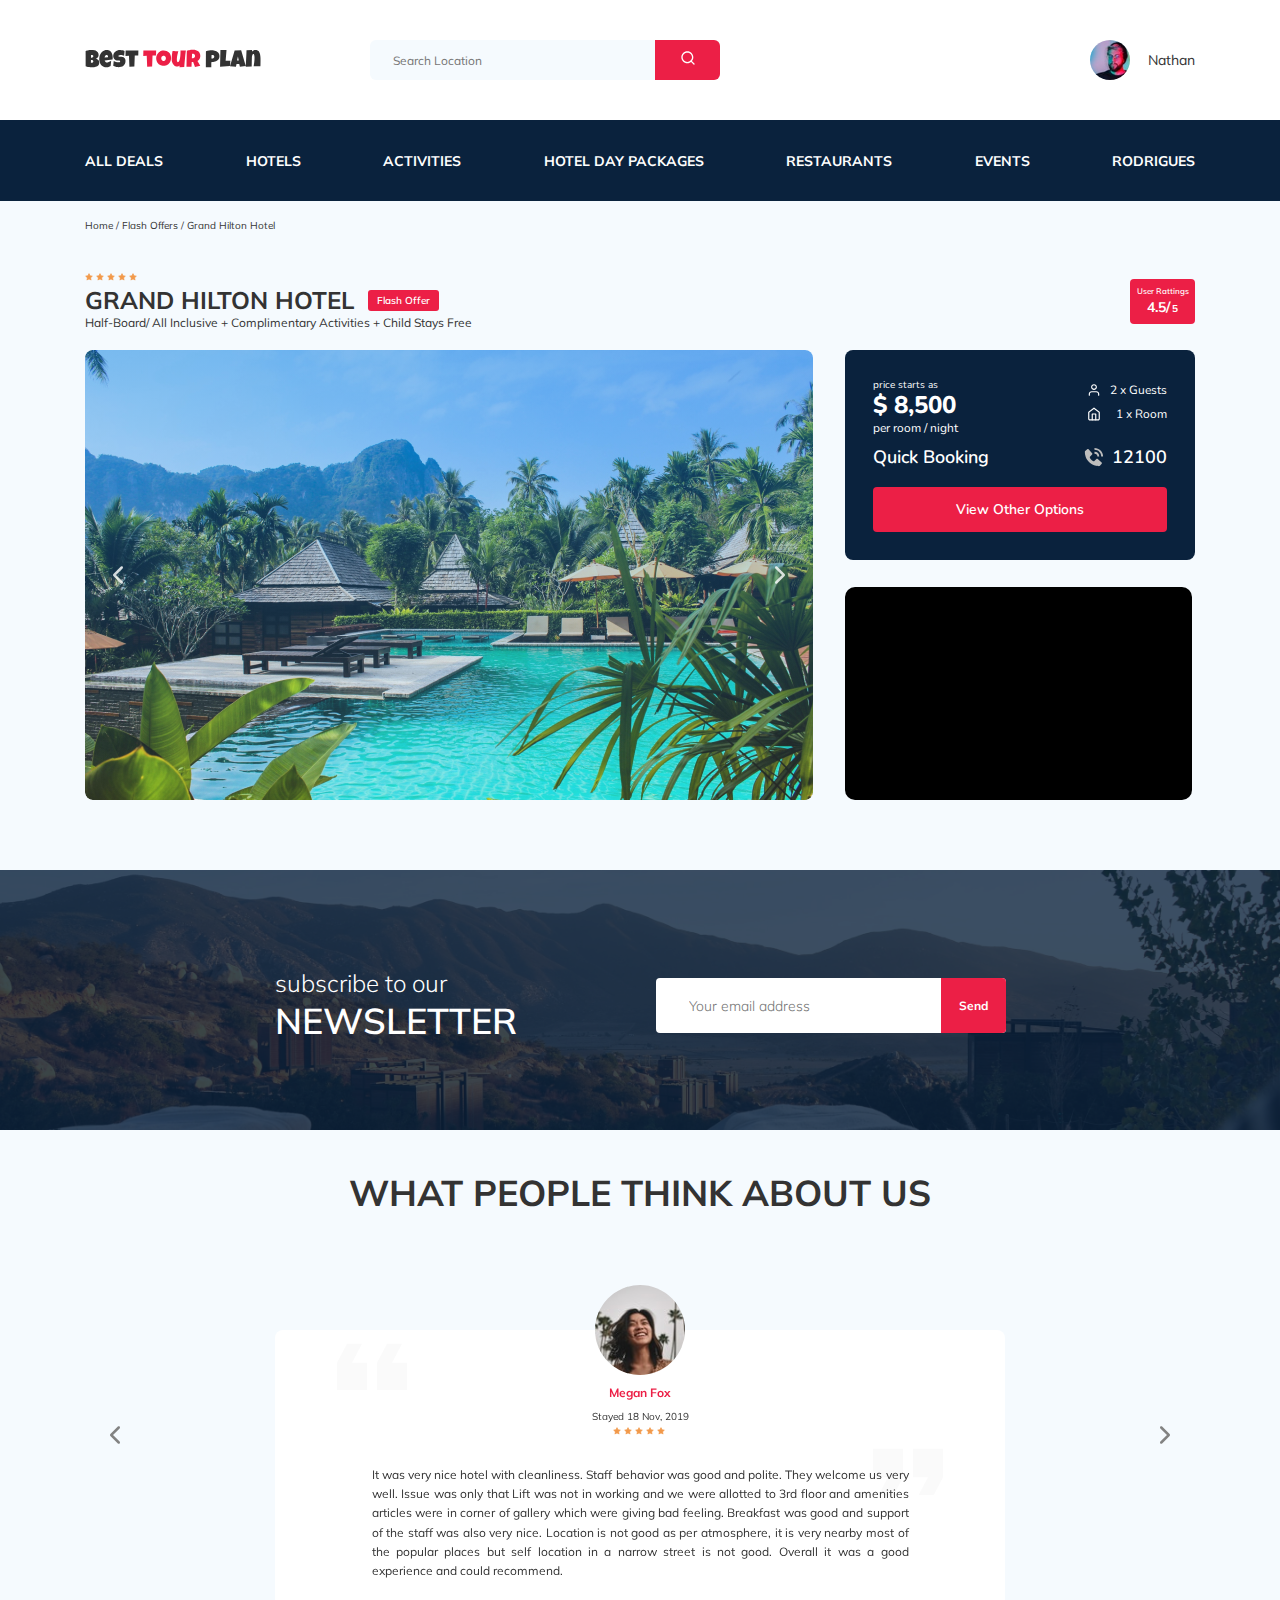
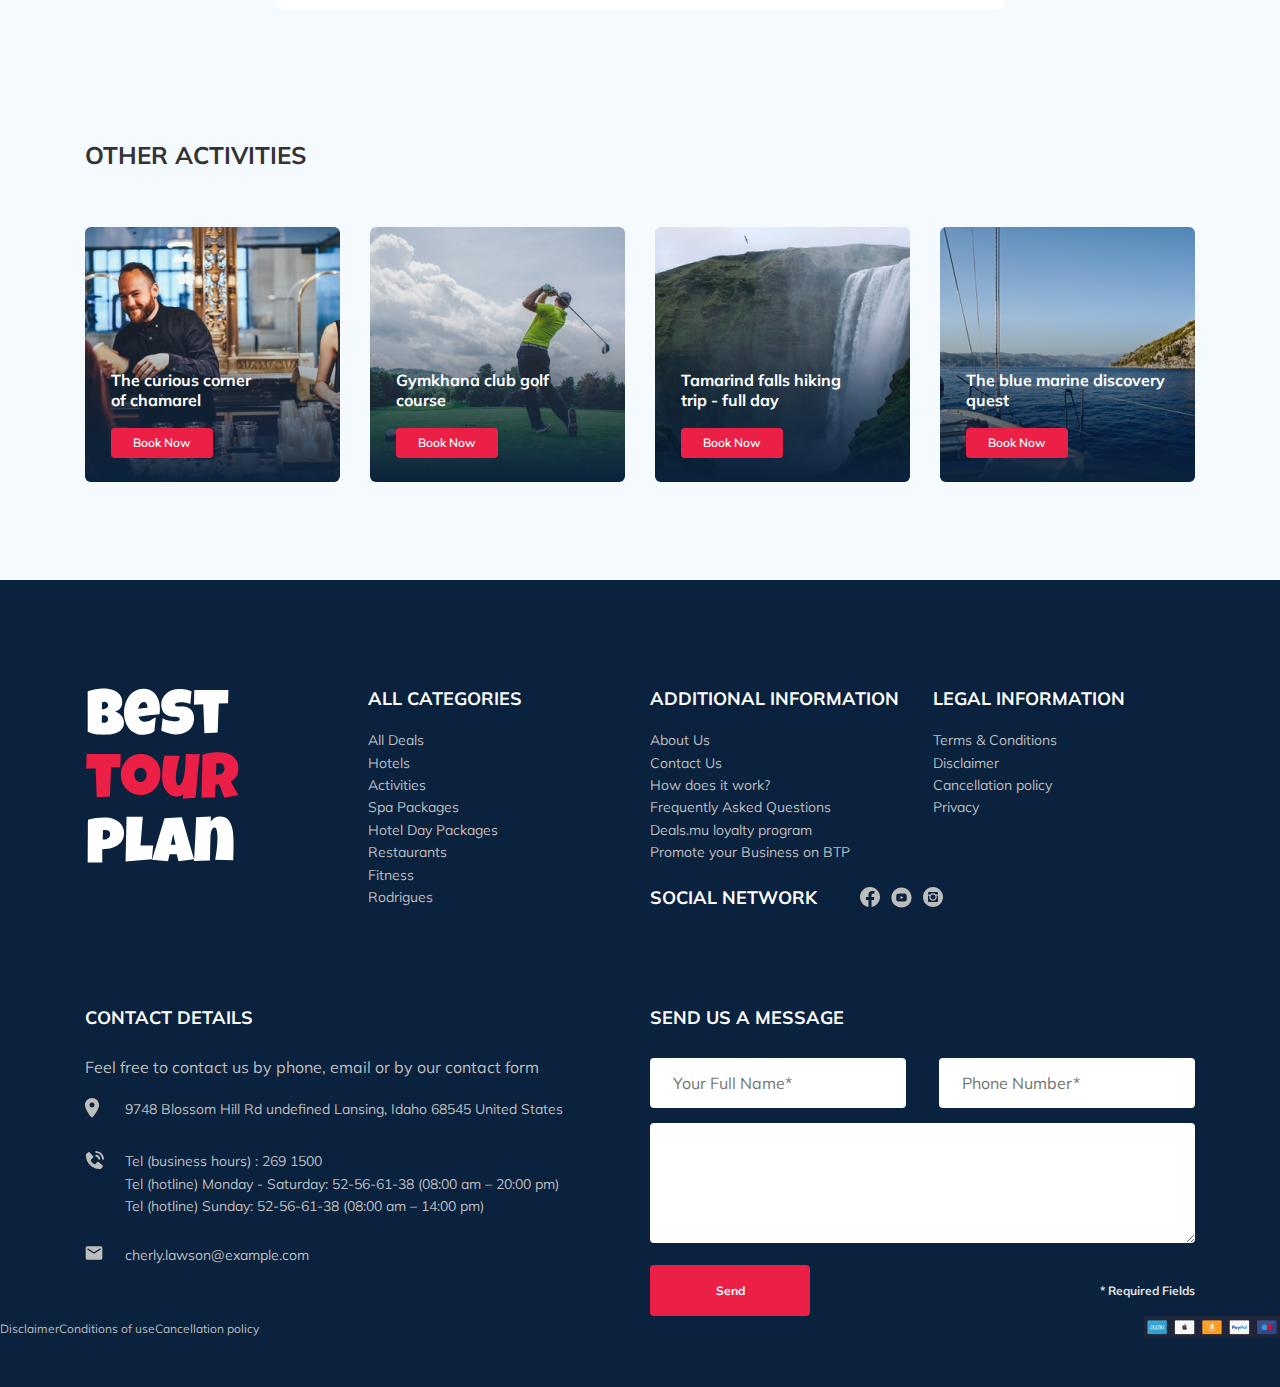
==== index.html @ df431e75 "create: адаптив частично" ====
<!DOCTYPE html>
<html lang="en">
<head>
  <meta charset="UTF-8">
  <meta name="viewport" content="width=, initial-scale=1.0">
  <title>Best Tour Plan- Hotel Booking</title>
  <link rel="preconnect" href="https://fonts.gstatic.com">
  <link
    href="https://fonts.googleapis.com/css2?family=Mulish:wght@300;400;600;700&family=Nunito:wght@400;600;700;800&display=swap"
    rel="stylesheet"/>
    <link rel="stylesheet " href="css/swiper-bundle.min.css">
  <link rel="stylesheet" href="css/style.css"/>
</head>

<body>
  <header class="navbar">
    <div class="container">
      <div class="navbar-top">
        <a href="index.html" class="logo">
          <img src="img/horizontal-logo.svg" alt="Logo: Best Tour Plan" class="logo__image"/>
        </a>

        <form action="#" class="search navbar__search">
          <input type="text" class="search__input" placeholder="Search Location"/>
          <button class="search__button">
           <img src="img/search.svg" alt="Icon: search"/>
          </button>
        </form>

        <a href="#" class="user navbar__user">
          <img src="img/user-avatar.jpg" alt="Avatar: Nathan" class="user__avatar"/>
          <span class="user__name">Nathan</span>

        </a>
        <button class="menu-button navbar-top__menu-button">
          <span class="menu-button__line"></span>
          <span class="menu-button__line"></span>
          <span class="menu-button__line"></span>
          

        </button>
      </div>
    </div>
    
    <div class="navbar-bottom">
      <div class="container">
        <ul class="navbar-menu">
          <li class="navbar-menu__item"><a href="#" class="navbar-menu__link">All Deals</a></li>
          <li class="navbar-menu__item"><a href="#" class="navbar-menu__link">Hotels</a></li>
          <li class="navbar-menu__item"><a href="#" class="navbar-menu__link">Activities</a></li>
          <li class="navbar-menu__item"><a href="#" class="navbar-menu__link">Hotel Day Packages</a></li>
          <li class="navbar-menu__item"><a href="#" class="navbar-menu__link">Restaurants</a></li>
          <li class="navbar-menu__item"><a href="#" class="navbar-menu__link">Events</a></li>
          <li class="navbar-menu__item"><a href="#" class="navbar-menu__link">Rodrigues</a></li>

      </ul>
      </div>
    </div>
  </header>
<nav class="breadcrumb">
  <div class="container">
  <UL class="breadcrumb-list">
    <li class="breadcrumb-list__item">
      <a href="#" class="breadcrumb-list__link">Home</a>
    </li>
    <li class="breadcrumb-list__item">
      <a href="#" class="breadcrumb-list__link">Flash Offers</a>
    </li>
    <li class="breadcrumb-list__item">
      Grand Hilton Hotel
    </li>
  </UL>
  </div>
</nav>
<section class="hotel">
  <div class="container">
    <div class="hotel-info">
      <div class="hotel-info__text">
        <div class="hotel-wrapper">
        <div class="stars">
          <img src="img/Star.svg" alt="star" class="star"/>
          <img src="img/Star.svg" alt="star" class="star"/>
          <img src="img/Star.svg" alt="star" class="star"/>
          <img src="img/Star.svg" alt="star" class="star"/>
          <img src="img/Star.svg" alt="star" class="star"/>
          
        </div>
        <h1 class="hotel-name hotel-info__name">GRAND HILTON HOTEL</h1>
        <span class="offer hotel-info__offer">Flash Offer</span>
        </div>
        <p class="hotel-description hotel-info__description">Half-Board/ All Inclusive + Complimentary Activities + Child Stays Free</p>
      </div>
      <div class="rating hotel-info__rating">
        <span class="rating__text">User Rattings</span>
        <span class="rating__counter">4.5/ <span class="rating__counter_small">5</span></span>
      </div>
    </div>
  <div class="hotel-grid">
    
      <!-- Slider main container -->
      <div class="swiper-container hotel-slider hotel__slider">
        <!-- Additional required wrapper -->
        <div class="swiper-wrapper">
          <!-- Slides -->
          <div class="swiper-slide hotel-slider__item"> 
            <img src="img/slide.jpg" alt="slide" class="hotel-slider__image">
          </div>
          <div class="swiper-slide hotel-slider__item">
            <img src="img/slide2.jpg" alt="slide2" class="hotel-slider__image">
          </div>
          <div class="swiper-slide hotel-slider__item">
            <img src="img/slide3.jpg" alt="slide3" class="hotel-slider__image">
          </div>
          <div class="swiper-slide hotel-slider__item">
            <img src="img/slide4.jpg" alt="slide4" class="hotel-slider__image">
          </div>
          <div class="swiper-slide hotel-slider__item">
            <img src="img/slide5.jpg" alt="slide5" class="hotel-slider__image">
          </div>
        
        </div>
        
      
        <!-- If we need navigation buttons -->
        <button class="hotel-slider__button hotel-slider__button--prev"></button>
        <button class="hotel-slider__button hotel-slider__button--next"></button>
      
        
      </div>
    
<div class="hotel-right">
 <div class="booking">
   <div class="booking__info">
     <div class="booking__price">
       <span class="booking__start">price starts as</span>
       <strong class="booking__pricetag">$ 8,500</strong>
       <span class="booking__per-room">per room / night</span>
     </div>
     <div class="booking__room">
       <div class="booking__text">
         <img src="img/user.svg" alt="Icon: user" class="booking__icon">
         <span class="booking__description">2 x Guests</span>
       </div>
      <div class="booking__text">
        <img src="img/home.svg" alt="Icon: home" class="booking__icon">
        <span class="booking__description">1 x Room</span>
      </div>
     </div>
   </div>
   <div class="booking__call-center">
     <span class="booking__heading">Quick Booking</span>
     <a class="booking__number" href="tel:12100">
       <img src="img/phone-call.svg" alt="Icon: phone">
       <span class="booking__num">12100</span>
     </a>
   </div>
   <button class="button booking__button">View Other Options</button>

 </div>
 <div class="map">
  <iframe
    src="https://www.google.com/maps/embed?pb=!1m18!1m12!1m3!1d3952.0412632673433!2d98.29255281534397!3d7.89075209431535!2m3!1f0!2f0!3f0!3m2!1i1024!2i768!4f13.1!3m3!1m2!1s0x30503b7bfcd9f903%3A0xf7065fac1e3d7c48!2sDoubleTree%20by%20Hilton%20Phuket%20Banthai%20Resort!5e0!3m2!1sru!2sru!4v1616011874799!5m2!1sru!2sru"
    width="100%" height="213" style="border:0;" allowfullscreen="" loading="lazy">
  </iframe>
 </div>
</div>
  </div>
  </div>
</section>
<section class="newsletter">
  <div class="newsletter-wrapper">
    <h2 class=" newsletter-title newsletter__title">
      subscribe to our
      <span class="newsletter-title__strong">Newsletter</span>
    </h2>
    <form action="#" class="subscribe newsletter__subscribe">
      <input type="text" class="subscribe__input" placeholder="Your email address" />
      <button class="subscribe__button">Send</button>
    </form>
  </div>
</section>
<section class="reviews">
  <div class="container">
    <h2 class="reviews__title">What people think about us</h2>
   
    <div class="swiper-container reviews-slider">
   
      <div class="swiper-wrapper">
     
        <div class="swiper-slide">
          <div class="reviews-slider__item">
            <div class="reviews-slider__profile">
              <img src="img/reviews-avatar.jpg" alt="Foto: Megan Fox" class="reviews-slider__avatar"/>
              <h3 class="reviews-slider__username">Megan Fox</h3>
              <span class="reviews-slider__date">Stayed 18 Nov, 2019</span>
              <div class="reviews-slider__rating">
                <img src="img/Star.svg" alt="star" class="star" />
                <img src="img/Star.svg" alt="star" class="star" />
                <img src="img/Star.svg" alt="star" class="star" />
                <img src="img/Star.svg" alt="star" class="star" />
                <img src="img/Star.svg" alt="star" class="star" />
              
              </div>
            </div>
            <p class="reviews-slider__text">
              It was very nice hotel with cleanliness. Staff behavior was good and polite. They welcome us very well. Issue was only
              that Lift was not in working and we were allotted to 3rd floor and amenities articles were in corner of gallery which
              were giving bad feeling. Breakfast was good and support of the staff was also very nice. Location is not good as per
              atmosphere, it is very nearby most of the popular places but self location in a narrow street is not good. Overall it
              was a good experience and could recommend.
            </p>
          </div>
        </div>
        <div class="swiper-slide">
          <div class="reviews-slider__item">
            <div class="reviews-slider__profile">
              <img src="img/reviews-avatar-1.jpg" alt="Foto: Pamela Anderson" class="reviews-slider__avatar" />
              <h3 class="reviews-slider__username">Pamela Anderson</h3>
              <span class="reviews-slider__date">Stayed 4 Jul, 2013</span>
              <div class="reviews-slider__rating">
                <img src="img/Star.svg" alt="star" class="star" />
                <img src="img/Star.svg" alt="star" class="star" />
                <img src="img/Star.svg" alt="star" class="star" />
                <img src="img/Star.svg" alt="star" class="star" />
                <img src="img/Star.svg" alt="star" class="star" />
        
              </div>
            </div>
            <p class="reviews-slider__text">
              Staying at the hotel was amazing and the location is totally magic. Having access to a private beach is a dream. You
              really dont even feel like there are people around you! The total relaxed feeling you have and the comfort levels this
              hotel provides was much appreciated.
            </p>
          </div>
        </div>
        <div class="swiper-slide">
          <div class="reviews-slider__item">
            <div class="reviews-slider__profile">
              <img src="img/reviews-avatar-2.jpg" alt="Foto: Elon Musk" class="reviews-slider__avatar" />
              <h3 class="reviews-slider__username">Elon Musk</h3>
              <span class="reviews-slider__date">Stayed 2 Jun, 2015</span>
              <div class="reviews-slider__rating">
                <img src="img/Star.svg" alt="star" class="star" />
                <img src="img/Star.svg" alt="star" class="star" />
                <img src="img/Star.svg" alt="star" class="star" />
                <img src="img/Star.svg" alt="star" class="star" />
                <img src="img/Star.svg" alt="star" class="star" />
        
              </div>
            </div>
            <p class="reviews-slider__text">
              I loved the private beach. Breakfast was wonderful, offered even soy latte. Omelettes were tasty. All the bakery was
              fresh. The waiters were very friendly and helpful. The room was very clean and smelled fresh every day. The pool is
              nice, but most importantly the beach is amazing although it is wavy and is meant for surfing rather than swimming. The
              view from my room was breathtaking. I had an ocean view room. The gym is good and has treadmills, spinning bikes, mats,
              step platforms.
            </p>
          </div>
        </div>
      </div>
      
    
      
      <button class="reviews-slider__button reviews-slider__button--prev"></button>
      <button class="reviews-slider__button reviews-slider__button--next"></button>
    
      
    </div>
  </div>
</section>
<section class="activities">
  <div class="container">
    <h2 class="activities__title">Other Activities</h2>
    <div class="activities-wrapper">
      <div class="card activities__card">
        <img src="img/activity-1.jpg" alt="The curious corner 
of chamarel" class="card__image">
        <h3 class="card__title">The curious corner
        of&nbsp;chamarel</h3>
        <button class="card__button">Book Now</button>
      </div>
      <div class="card activities__card">
        <img src="img/activity-2.jpg" alt="Gymkhana club golf
course" class="card__image">
        <h3 class="card__title">Gymkhana club golf
        course</h3>
        <button class="card__button">Book Now</button>
      </div>
      <div class="card activities__card">
        <img src="img/activity-3.jpg" alt="Tamarind falls hiking
trip - full day

" class="card__image">
        <h3 class="card__title">Tamarind falls hiking
        trip&nbsp;-&nbsp;full day
</h3>
        <button class="card__button">Book Now</button>
      </div>
      <div class="card activities__card">
        <img src="img/activity-4.jpg" alt="The blue marine discovery
quest" class="card__image">
        <h3 class="card__title">The blue marine discovery
        quest</h3>
        <button class="card__button">Book Now</button>
      </div>
    </div>
  </div>
</section>
<footer class="footer">
  <div class="container footer__container">
    <div class="footer-wrapper">
      <a href="index.html">
      <img src="img/vertical-logo.svg" alt="Logo: Best Tour Plan" class="logo footer__logo"/></a>
      <div class="footer__list footer__categories">
        <h3 class="footer__title ">ALL CATEGORIES</h3>
        <ul class="footer__ul">
          <li class="footer__item">
            <a href="#" class="footer__link">All Deals</a>
          </li>
          <li class="footer__item">
            <a href="#" class="footer__link">Hotels</a>
          </li>
          <li class="footer__item">
            <a href="#" class="footer__link">Activities</a>
          </li>
          <li class="footer__item">
            <a href="#" class="footer__link">Spa Packages</a>
          </li>
          <li class="footer__item">
            <a href="#" class="footer__link">Hotel Day Packages</a>
          </li>
          <li class="footer__item">
            <a href="#" class="footer__link">Restaurants</a>
          </li>
          <li class="footer__item">
            <a href="#" class="footer__link">Fitness</a>
          </li>
          <li class="footer__item">
            <a href="#" class="footer__link">Rodrigues</a>
          </li>
        </ul>
      </div>

      <div class="footer__list footer__additional">
        <h3 class="footer__title">ADDITIONAL INFORMATION</h3>
        <ul class="footer__ul">
          <li class="footer__item">
            <a href="#" class="footer__link">About Us</a>
          </li>
          <li class="footer__item">
            <a href="#" class="footer__link">Contact Us</a>
          </li>
          <li class="footer__item">
            <a href="#" class="footer__link">How does it work?</a>
          </li>
          <li class="footer__item">
            <a href="#" class="footer__link">Frequently Asked Questions</a>
          </li>
          <li class="footer__item">
            <a href="#" class="footer__link">Deals.mu loyalty program</a>
          </li>
          <li class="footer__item">
            <a href="#" class="footer__link">Promote your Business on BTP</a>
          </li>
         </ul>
      </div>
    <div class="footer__social-network">
      <h3 class="footer__title footer__title--inline">Social Network</h3>
      <div class="footer__social-links">
        <a href="#" class="footer__link"><img src="img/facebook.svg" alt="icon: facebook" ></a>
        <a href="#" class="footer__link"><img src="img/youtube.svg" alt="icon: youtube" ></a>
        <a href="#" class="footer__link"><img src="img/instagram.svg" alt="icon: instagram" ></a>
      </div>
    </div>
    <div class="footer__list footer__legal">
      <h3 class="footer__title">LEGAL INFORMATION</h3>
      <ul class="footer__ul">
        <li class="footer__item"><a href="#" class="footer__link">Terms & Conditions</a></li>
        <li class="footer__item"><a href="#" class="footer__link">Disclaimer</a></li>
        <li class="footer__item"><a href="#" class="footer__link">Cancellation policy</a></li>
        <li class="footer__item"><a href="#" class="footer__link">Privacy</a></li>
      </ul>
     </div>
     <div class="footer__contact-details">
       <h3 class="footer__title footer__title--mb-3">Contact Details</h3>
       <p class="footer__text">Feel free to contact us by phone, email or by our contact form</p>
       <ul class="footer__ul">
         <li class="footer__item footer__item--mb-2">
          <div class="footer__icon-wrapper">
           <img class="footer__icon" src="img/map-marker.svg" alt="icon:map"/>
           </div>
           9748 Blossom Hill Rd undefined Lansing, Idaho 68545 United States </li>
         <li class="footer__item footer__item--mb-2">
          <div class="footer__icon-wrapper">
           <img class="footer__icon" src="img/phone-call.svg" alt="icon: phone call"/>
           </div>
           Tel (business hours) : 269 1500 </br> Tel (hotline) Monday - Saturday: 52-56-61-38 (08:00 am – 20:00 pm) </br> Tel (hotline) Sunday:
          52-56-61-38 (08:00 am – 14:00 pm)
         </li>
         <li class="footer__item footer__item--mb-2">
           <div class="footer__icon-wrapper">
           <img class="footer__icon" src="img/email.svg" alt="icon: email"/>
            </div>
           cherly.lawson@example.com
         
         </li>
       </ul>
      </div>

     <div class="footer__contact-form">
       <h3 class="footer__title footer__title--mb-3">Send us a message</h3>
       <form action="#" class="footer__form">
         <input type="text" class="input footer__input" placeholder="Your Full Name*"/>
         <input type="text" class="input footer__input" placeholder="Phone Number*"/>
         <textarea class= "footer__message"  cols="30" rows="10" placeholder="Message">

         </textarea>
         <button class="button footer__button" type="submit">Send</button>
         <span class="footer__info">* Required Fields</span>

       </form>
     </div>
    </div>
    </div>
    

 
  <div class="footer-bottom">
    <div class="footer-grid">
   <div class="footer-rules__links">
     <a href="#" class="footer-rules__link">Disclaimer</a>
     <a href="#" class="footer-rules__link">Conditions of use</a>
     <a href="#" class="footer-rules__link">Cancellation policy</a>
   

   
  </div>
  <div class="payment footer__payment">
    <img src="img/payment.png" alt="method of payment">
  </div>
  </div>
  </div>
  
</footer>
<script src="js/swiper-bundle.min.js"></script>
<script src="js/main.js"></script>
</body>
</html>
---- css/style.css ----
/*! normalize.css v8.0.1 | MIT License | github.com/necolas/normalize.css */
/* Document
   ========================================================================== */
/**
 * 1. Correct the line height in all browsers.
 * 2. Prevent adjustments of font size after orientation changes in iOS.
 */
html {
  line-height: 1.15;
  /* 1 */
  -webkit-text-size-adjust: 100%;
  /* 2 */
}

/* Sections
   ========================================================================== */
/**
 * Remove the margin in all browsers.
 */
body {
  margin: 0;
}

/**
 * Render the `main` element consistently in IE.
 */
main {
  display: block;
}

/**
 * Correct the font size and margin on `h1` elements within `section` and
 * `article` contexts in Chrome, Firefox, and Safari.
 */
h1 {
  font-size: 2em;
  margin: 0.67em 0;
}

/* Grouping content
   ========================================================================== */
/**
 * 1. Add the correct box sizing in Firefox.
 * 2. Show the overflow in Edge and IE.
 */
hr {
  -webkit-box-sizing: content-box;
          box-sizing: content-box;
  /* 1 */
  height: 0;
  /* 1 */
  overflow: visible;
  /* 2 */
}

/**
 * 1. Correct the inheritance and scaling of font size in all browsers.
 * 2. Correct the odd `em` font sizing in all browsers.
 */
pre {
  font-family: monospace, monospace;
  /* 1 */
  font-size: 1em;
  /* 2 */
}

/* Text-level semantics
   ========================================================================== */
/**
 * Remove the gray background on active links in IE 10.
 */
a {
  background-color: transparent;
}

/**
 * 1. Remove the bottom border in Chrome 57-
 * 2. Add the correct text decoration in Chrome, Edge, IE, Opera, and Safari.
 */
abbr[title] {
  border-bottom: none;
  /* 1 */
  text-decoration: underline;
  /* 2 */
  -webkit-text-decoration: underline dotted;
          text-decoration: underline dotted;
  /* 2 */
}

/**
 * Add the correct font weight in Chrome, Edge, and Safari.
 */
b,
strong {
  font-weight: bolder;
}

/**
 * 1. Correct the inheritance and scaling of font size in all browsers.
 * 2. Correct the odd `em` font sizing in all browsers.
 */
code,
kbd,
samp {
  font-family: monospace, monospace;
  /* 1 */
  font-size: 1em;
  /* 2 */
}

/**
 * Add the correct font size in all browsers.
 */
small {
  font-size: 80%;
}

/**
 * Prevent `sub` and `sup` elements from affecting the line height in
 * all browsers.
 */
sub,
sup {
  font-size: 75%;
  line-height: 0;
  position: relative;
  vertical-align: baseline;
}

sub {
  bottom: -0.25em;
}

sup {
  top: -0.5em;
}

/* Embedded content
   ========================================================================== */
/**
 * Remove the border on images inside links in IE 10.
 */
img {
  border-style: none;
}

/* Forms
   ========================================================================== */
/**
 * 1. Change the font styles in all browsers.
 * 2. Remove the margin in Firefox and Safari.
 */
button,
input,
optgroup,
select,
textarea {
  font-family: inherit;
  /* 1 */
  font-size: 100%;
  /* 1 */
  line-height: 1.15;
  /* 1 */
  margin: 0;
  /* 2 */
}

/**
 * Show the overflow in IE.
 * 1. Show the overflow in Edge.
 */
button,
input {
  /* 1 */
  overflow: visible;
}

/**
 * Remove the inheritance of text transform in Edge, Firefox, and IE.
 * 1. Remove the inheritance of text transform in Firefox.
 */
button,
select {
  /* 1 */
  text-transform: none;
}

/**
 * Correct the inability to style clickable types in iOS and Safari.
 */
button,
[type="button"],
[type="reset"],
[type="submit"] {
  -webkit-appearance: button;
}

/**
 * Remove the inner border and padding in Firefox.
 */
button::-moz-focus-inner,
[type="button"]::-moz-focus-inner,
[type="reset"]::-moz-focus-inner,
[type="submit"]::-moz-focus-inner {
  border-style: none;
  padding: 0;
}

/**
 * Restore the focus styles unset by the previous rule.
 */
button:-moz-focusring,
[type="button"]:-moz-focusring,
[type="reset"]:-moz-focusring,
[type="submit"]:-moz-focusring {
  outline: 1px dotted ButtonText;
}

/**
 * Correct the padding in Firefox.
 */
fieldset {
  padding: 0.35em 0.75em 0.625em;
}

/**
 * 1. Correct the text wrapping in Edge and IE.
 * 2. Correct the color inheritance from `fieldset` elements in IE.
 * 3. Remove the padding so developers are not caught out when they zero out
 *    `fieldset` elements in all browsers.
 */
legend {
  -webkit-box-sizing: border-box;
          box-sizing: border-box;
  /* 1 */
  color: inherit;
  /* 2 */
  display: table;
  /* 1 */
  max-width: 100%;
  /* 1 */
  padding: 0;
  /* 3 */
  white-space: normal;
  /* 1 */
}

/**
 * Add the correct vertical alignment in Chrome, Firefox, and Opera.
 */
progress {
  vertical-align: baseline;
}

/**
 * Remove the default vertical scrollbar in IE 10+.
 */
textarea {
  overflow: auto;
}

/**
 * 1. Add the correct box sizing in IE 10.
 * 2. Remove the padding in IE 10.
 */
[type="checkbox"],
[type="radio"] {
  -webkit-box-sizing: border-box;
          box-sizing: border-box;
  /* 1 */
  padding: 0;
  /* 2 */
}

/**
 * Correct the cursor style of increment and decrement buttons in Chrome.
 */
[type="number"]::-webkit-inner-spin-button,
[type="number"]::-webkit-outer-spin-button {
  height: auto;
}

/**
 * 1. Correct the odd appearance in Chrome and Safari.
 * 2. Correct the outline style in Safari.
 */
[type="search"] {
  -webkit-appearance: textfield;
  /* 1 */
  outline-offset: -2px;
  /* 2 */
}

/**
 * Remove the inner padding in Chrome and Safari on macOS.
 */
[type="search"]::-webkit-search-decoration {
  -webkit-appearance: none;
}

/**
 * 1. Correct the inability to style clickable types in iOS and Safari.
 * 2. Change font properties to `inherit` in Safari.
 */
::-webkit-file-upload-button {
  -webkit-appearance: button;
  /* 1 */
  font: inherit;
  /* 2 */
}

/* Interactive
   ========================================================================== */
/*
 * Add the correct display in Edge, IE 10+, and Firefox.
 */
details {
  display: block;
}

/*
 * Add the correct display in all browsers.
 */
summary {
  display: list-item;
}

/* Misc
   ========================================================================== */
/**
 * Add the correct display in IE 10+.
 */
template {
  display: none;
}

/**
 * Add the correct display in IE 10.
 */
[hidden] {
  display: none;
}

* {
  -webkit-box-sizing: border-box;
          box-sizing: border-box;
}

body {
  font-family: 'Mulish', sans-serif;
  background-color: #F5FAFE;
  color: #333333;
}

.container {
  max-width: 1110px;
  margin: auto;
}

img {
  max-width: 100%;
}

.navbar {
  background-color: #ffffff;
}

.navbar-top {
  display: -webkit-box;
  display: -ms-flexbox;
  display: flex;
  -webkit-box-align: center;
      -ms-flex-align: center;
          align-items: center;
  -webkit-box-pack: justify;
      -ms-flex-pack: justify;
          justify-content: space-between;
  padding-top: 40px;
  padding-bottom: 40px;
}

.navbar-top__menu-button {
  display: none;
}

.navbar-bottom {
  background-color: #0A223D;
}

.navbar__search {
  margin-right: auto;
  margin-left: 108px;
}

.navbar-menu {
  list-style-type: none;
  margin: 0;
  padding: 31px 0;
  display: -webkit-box;
  display: -ms-flexbox;
  display: flex;
  -webkit-box-align: center;
      -ms-flex-align: center;
          align-items: center;
  -webkit-box-pack: justify;
      -ms-flex-pack: justify;
          justify-content: space-between;
  color: #ffffff;
}

.navbar-menu__link {
  color: inherit;
  text-decoration: none;
  text-transform: uppercase;
  font-size: 14px;
  line-height: 18px;
  font-weight: bold;
}

.logo {
  width: 177px;
}

.search {
  display: -webkit-box;
  display: -ms-flexbox;
  display: flex;
  position: relative;
  overflow: hidden;
  border-radius: 6px;
  height: 40px;
}

.search__input {
  width: 350px;
  height: 100%;
  padding-left: 23px;
  padding-right: 75px;
  background-color: #F5FAFE;
  border: none;
  font-size: 12px;
  line-height: 15px;
  color: #333333;
  outline: none;
}

.search__button {
  position: absolute;
  top: 0;
  right: 0;
  width: 65px;
  height: 100%;
  border: none;
  background-color: #EC1F46;
  outline: none;
  cursor: pointer;
}

.user {
  display: -webkit-box;
  display: -ms-flexbox;
  display: flex;
  -webkit-box-align: center;
      -ms-flex-align: center;
          align-items: center;
  text-decoration: none;
}

.user__avatar {
  width: 40px;
  height: 40px;
  border-radius: 50%;
  -o-object-fit: cover;
     object-fit: cover;
}

.user__name {
  margin-left: 18px;
  font-size: 14px;
  line-height: 18px;
  color: #333333;
}

.breadcrumb-list {
  display: -webkit-box;
  display: -ms-flexbox;
  display: flex;
  -webkit-box-align: center;
      -ms-flex-align: center;
          align-items: center;
  padding: 18px 0;
  margin: 0;
  list-style: none;
}

.breadcrumb-list__item {
  font-size: 10px;
  line-height: 13px;
}

.breadcrumb-list__item:not(:last-child)::after {
  content: '/';
  margin-right: 3px;
}

.breadcrumb-list__link {
  text-decoration: none;
  color: inherit;
}

.hotel {
  padding-top: 23px;
  padding-bottom: 70px;
}

.hotel-info {
  display: -webkit-box;
  display: -ms-flexbox;
  display: flex;
  -webkit-box-align: center;
      -ms-flex-align: center;
          align-items: center;
  -webkit-box-pack: justify;
      -ms-flex-pack: justify;
          justify-content: space-between;
  padding-bottom: 20px;
}

.hotel-info__offer {
  margin-left: 14px;
  margin-top: 4px;
}

.hotel-info__name {
  margin-top: 4px;
  margin-bottom: 0;
}

.hotel-info__description {
  margin: 0;
}

.hotel-name {
  font-size: 24px;
  line-height: 30px;
}

.hotel-wrapper {
  display: -webkit-box;
  display: -ms-flexbox;
  display: flex;
  -ms-flex-wrap: wrap;
      flex-wrap: wrap;
  -webkit-box-align: center;
      -ms-flex-align: center;
          align-items: center;
}

.hotel-description {
  font-size: 12px;
  line-height: 15px;
}

.hotel-grid {
  display: -webkit-box;
  display: -ms-flexbox;
  display: flex;
  -webkit-box-pack: justify;
      -ms-flex-pack: justify;
          justify-content: space-between;
}

.hotel-right {
  display: -webkit-box;
  display: -ms-flexbox;
  display: flex;
  -webkit-box-orient: vertical;
  -webkit-box-direction: normal;
      -ms-flex-direction: column;
          flex-direction: column;
  -webkit-box-pack: justify;
      -ms-flex-pack: justify;
          justify-content: space-between;
}

.hotel-slider {
  width: 728px;
  height: 450px;
  margin-left: 0;
  margin-right: 30px;
}

.hotel-slider__item {
  width: 100%;
  height: 100%;
  position: relative;
  border-radius: 8px;
  overflow: hidden;
}

.hotel-slider__item:after {
  content: '';
  position: absolute;
  width: 100%;
  height: 100%;
  top: 0;
  bottom: 0;
  left: 0;
  right: 0;
  background: -webkit-gradient(linear, left top, left bottom, from(rgba(0, 122, 223, 0.48)), to(rgba(255, 255, 255, 0.128)));
  background: linear-gradient(180deg, rgba(0, 122, 223, 0.48) 0%, rgba(255, 255, 255, 0.128) 100%);
  z-index: 10;
}

.hotel-slider__button {
  position: absolute;
  top: 50%;
  -webkit-transform: translateY(-50%);
          transform: translateY(-50%);
  z-index: 99;
  width: 30px;
  height: 30px;
  border: none;
  cursor: pointer;
  background-repeat: no-repeat;
  background-position: center;
  background-size: 10px;
  background-color: transparent;
  outline: none;
}

.hotel-slider__button--next {
  right: 18px;
  background-image: url(../img/arrow-next.svg);
}

.hotel-slider__button--prev {
  left: 18px;
  background-image: url(../img/arrow-prev.svg);
}

.stars {
  -ms-flex-preferred-size: 100%;
      flex-basis: 100%;
  display: -webkit-box;
  display: -ms-flexbox;
  display: flex;
}

.star {
  margin-right: 3px;
}

.offer {
  font-size: 10px;
  line-height: 13px;
  font-weight: 600;
  padding: 4px 9px;
  background-color: #EC1F46;
  border-radius: 3px;
  color: #ffffff;
}

.rating {
  max-width: 65px;
  min-height: 45px;
  text-align: center;
  color: #ffffff;
  background-color: #EC1F46;
  border-radius: 4px;
}

.rating__text {
  font-size: 8px;
  line-height: 10px;
  font-weight: 600;
}

.rating__counter {
  font-size: 14px;
  line-height: 18px;
  font-weight: bold;
}

.rating__counter_small {
  font-size: 10px;
  font-weight: 13px;
  margin-left: -2px;
}

.swiper-slide__img {
  width: 100%;
  height: 100%;
  -o-object-fit: cover;
     object-fit: cover;
}

.booking {
  background-color: #0A223D;
  color: #ffffff;
  border-radius: 8px;
  width: 350px;
  min-height: 210px;
  padding: 28px;
  font-family: 'Nunito';
}

.booking__info {
  display: -webkit-box;
  display: -ms-flexbox;
  display: flex;
  -webkit-box-pack: justify;
      -ms-flex-pack: justify;
          justify-content: space-between;
  margin-bottom: 9px;
}

.booking__price {
  display: -webkit-box;
  display: -ms-flexbox;
  display: flex;
  -webkit-box-orient: vertical;
  -webkit-box-direction: normal;
      -ms-flex-direction: column;
          flex-direction: column;
}

.booking__start {
  font-weight: normal;
  font-size: 10px;
  line-height: 14px;
}

.booking__pricetag {
  font-style: normal;
  font-weight: 800;
  font-size: 24px;
}

.booking__per-room {
  font-style: normal;
  font-weight: normal;
  font-size: 12px;
  line-height: 16px;
}

.booking__room {
  margin-top: 4px;
}

.booking__text {
  display: -webkit-box;
  display: -ms-flexbox;
  display: flex;
  -webkit-box-align: center;
      -ms-flex-align: center;
          align-items: center;
  -webkit-box-pack: justify;
      -ms-flex-pack: justify;
          justify-content: space-between;
  margin-bottom: 8px;
  font-style: normal;
  font-weight: normal;
  font-size: 12px;
  line-height: 16px;
}

.booking__description {
  margin-left: 9px;
}

.booking__call-center {
  display: -webkit-box;
  display: -ms-flexbox;
  display: flex;
  -webkit-box-align: center;
      -ms-flex-align: center;
          align-items: center;
  -webkit-box-pack: justify;
      -ms-flex-pack: justify;
          justify-content: space-between;
  margin-bottom: 17px;
}

.booking__heading {
  font-style: normal;
  font-weight: 600;
  font-size: 18px;
  line-height: 25px;
}

.booking__number {
  display: -webkit-box;
  display: -ms-flexbox;
  display: flex;
  -webkit-box-align: center;
      -ms-flex-align: center;
          align-items: center;
  -webkit-box-pack: justify;
      -ms-flex-pack: justify;
          justify-content: space-between;
  color: inherit;
  text-decoration: none;
  font-style: normal;
  font-weight: 600;
  font-size: 18px;
  line-height: 25px;
}

.booking__num {
  margin-left: 8px;
}

.booking__button {
  width: 100%;
  min-height: 45px;
  font-style: normal;
  font-weight: 600;
  font-size: 14px;
  line-height: 19px;
  border-radius: 4px;
  background-color: #EC1F46;
  border: none;
  color: #ffffff;
  cursor: pointer;
  outline: none;
}

.map {
  width: 347px;
  height: 213px;
  background-color: black;
  border-radius: 10px;
  overflow: hidden;
}

.newsletter {
  position: relative;
  padding: 98px 0 87px 0;
  background-image: url(../img/newsletter-bg.jpg);
  background-repeat: no-repeat;
  background-position: center;
  background-size: cover;
}

.newsletter::before {
  content: '';
  position: absolute;
  top: 0;
  left: 0;
  right: 0;
  bottom: 0;
  width: 100%;
  height: 100%;
  background-color: rgba(10, 34, 61, 0.8);
}

.newsletter-wrapper {
  position: relative;
  display: -webkit-box;
  display: -ms-flexbox;
  display: flex;
  -webkit-box-align: center;
      -ms-flex-align: center;
          align-items: center;
  -webkit-box-pack: justify;
      -ms-flex-pack: justify;
          justify-content: space-between;
  max-width: 731px;
  margin: auto;
}

.newsletter-title {
  color: #ffffff;
  font-style: normal;
  font-weight: 300;
  font-size: 24px;
  line-height: 30px;
  margin: 0;
}

.newsletter-title__strong {
  display: block;
  font-style: normal;
  font-weight: 600;
  font-size: 36px;
  line-height: 45px;
  text-transform: uppercase;
}

.subscribe {
  position: relative;
  width: 350px;
  height: 55px;
  border-radius: 4px;
  overflow: hidden;
}

.subscribe__input {
  position: absolute;
  width: 100%;
  height: 100%;
  border: none;
  padding-left: 33px;
  padding-right: 65px;
  font-style: normal;
  font-weight: 300;
  font-size: 14px;
  line-height: 18px;
  outline: none;
}

.subscribe__button {
  position: absolute;
  min-width: 65px;
  right: 0;
  top: 0;
  height: 100%;
  font-style: normal;
  font-weight: bold;
  font-size: 12px;
  line-height: 15px;
  border: none;
  outline: none;
  background-color: #EC1F46;
  color: #ffffff;
  cursor: pointer;
}

.reviews {
  padding: 40px 0 70px 0;
}

.reviews__title {
  font-style: normal;
  font-weight: bold;
  font-size: 36px;
  line-height: 45px;
  text-align: center;
  text-transform: uppercase;
  margin-bottom: 70px;
  margin-top: 0;
}

.reviews-slider__item {
  position: relative;
  display: -webkit-box;
  display: -ms-flexbox;
  display: flex;
  -webkit-box-orient: vertical;
  -webkit-box-direction: normal;
      -ms-flex-direction: column;
          flex-direction: column;
  -webkit-box-align: center;
      -ms-flex-align: center;
          align-items: center;
  max-width: 730px;
  margin: 45px auto 0;
  background-color: #ffffff;
  border-radius: 8px;
  padding: 0 62px 30px;
}

.reviews-slider__item:before {
  content: '';
  position: absolute;
  left: 62px;
  top: 13px;
  width: 70px;
  height: 47px;
  background-image: url(../img/quote-left.svg);
  background-repeat: no-repeat;
}

.reviews-slider__item:after {
  content: '';
  position: absolute;
  right: 62px;
  top: 118px;
  width: 70px;
  height: 47px;
  background-image: url(../img/quote-right.svg);
  background-repeat: no-repeat;
}

.reviews-slider__button {
  position: absolute;
  top: 46%;
  -webkit-transform: translateY(-50%);
          transform: translateY(-50%);
  width: 30px;
  height: 30px;
  background-repeat: no-repeat;
  background-size: 10px;
  background-position: center;
  border: none;
  background-color: transparent;
  cursor: pointer;
  z-index: 99;
  outline: none;
}

.reviews-slider__button--prev {
  background-image: url(../img/arrow-prev-secondary.svg);
  left: 15px;
}

.reviews-slider__button--next {
  background-image: url(../img/arrow-next-secondary.svg);
  right: 15px;
}

.reviews-slider__profile {
  display: -webkit-box;
  display: -ms-flexbox;
  display: flex;
  -webkit-box-orient: vertical;
  -webkit-box-direction: normal;
      -ms-flex-direction: column;
          flex-direction: column;
  -webkit-box-align: center;
      -ms-flex-align: center;
          align-items: center;
  margin-top: -45px;
  margin-bottom: 30px;
}

.reviews-slider__avatar {
  width: 90px;
  height: 90px;
  border-radius: 50%;
  -o-object-fit: cover;
     object-fit: cover;
  margin-bottom: -2px;
}

.reviews-slider__username {
  font-style: normal;
  font-weight: bold;
  font-size: 12px;
  line-height: 15px;
  color: #EC1F46;
  margin-bottom: 10px;
}

.reviews-slider__date {
  font-style: normal;
  font-weight: normal;
  font-size: 10px;
  line-height: 13px;
  margin-bottom: 4px;
}

.reviews-slider__rating {
  display: -webkit-box;
  display: -ms-flexbox;
  display: flex;
  -webkit-box-align: center;
      -ms-flex-align: center;
          align-items: center;
}

.reviews-slider__text {
  max-width: 537px;
  font-style: normal;
  font-weight: normal;
  font-size: 12px;
  line-height: 160%;
  text-align: justify;
  margin: auto;
  z-index: 2;
}

.activities {
  padding: 60px 0 98px 0;
}

.activities__title {
  font-style: normal;
  font-weight: bold;
  font-size: 24px;
  line-height: 30px;
  text-transform: uppercase;
  margin-top: 0;
  margin-bottom: 57px;
}

.activities-wrapper {
  display: -webkit-box;
  display: -ms-flexbox;
  display: flex;
  -webkit-box-pack: justify;
      -ms-flex-pack: justify;
          justify-content: space-between;
}

.card {
  position: relative;
  display: -webkit-box;
  display: -ms-flexbox;
  display: flex;
  -webkit-box-orient: vertical;
  -webkit-box-direction: normal;
      -ms-flex-direction: column;
          flex-direction: column;
  -webkit-box-align: start;
      -ms-flex-align: start;
          align-items: flex-start;
  padding: 24px 26px;
  width: 255px;
  height: 255px;
  border-radius: 6px;
  overflow: hidden;
}

.card::before {
  content: '';
  position: absolute;
  left: 0;
  top: 0;
  right: 0;
  bottom: 0;
  background: linear-gradient(179.83deg, rgba(196, 196, 196, 0) 35.34%, #0A223D 99.85%);
  z-index: -1;
  border-radius: 6px;
  overflow: hidden;
}

.card__image {
  position: absolute;
  left: 0;
  right: 0;
  top: 0;
  bottom: 0;
  -o-object-fit: cover;
     object-fit: cover;
  z-index: -2;
  height: 100%;
  width: 100%;
}

.card__title {
  margin-top: auto;
  margin-bottom: 18px;
  color: #ffffff;
  font-style: normal;
  font-weight: bold;
  font-size: 16px;
  line-height: 20px;
  max-width: 200px;
}

.card__button {
  font-style: normal;
  font-weight: 600;
  font-size: 12px;
  line-height: 16px;
  color: #ffffff;
  border: none;
  background-color: #EC1F46;
  border-radius: 4px;
  cursor: pointer;
  outline: none;
  padding: 7px 22px;
}

.footer {
  background-color: #0A223D;
  color: #ffffff;
  padding-top: 108px;
  padding-bottom: 46px;
}

.footer-wrapper {
  display: -ms-grid;
  display: grid;
  -ms-grid-columns: (minmax(min-content, 1fr))[4];
      grid-template-columns: repeat(4, minmax(-webkit-min-content, 1fr));
      grid-template-columns: repeat(4, minmax(min-content, 1fr));
  grid-gap: 20px;
  grid-auto-rows: minmax(40px, -webkit-min-content);
  grid-auto-rows: minmax(40px, min-content);
  -webkit-box-align: start;
      -ms-flex-align: start;
          align-items: start;
}

.footer__logo {
  width: 155px;
  height: 175px;
  -ms-grid-row: 1;
  -ms-grid-row-span: 2;
  grid-row: 1/3;
  -ms-flex-item-align: stretch;
      -ms-grid-row-align: stretch;
      align-self: stretch;
}

.footer__categories {
  -ms-grid-row: 1;
  -ms-grid-row-span: 3;
  grid-row: 1/4;
  -ms-grid-column: 2;
  grid-column: 2;
}

.footer__social-network {
  display: -webkit-box;
  display: -ms-flexbox;
  display: flex;
  -ms-flex-line-pack: start;
      align-content: start;
  -ms-grid-row: 2;
  -ms-grid-row-span: 2;
  grid-row: 2/4;
  grid-column: span 2;
}

.footer__social-links {
  display: -webkit-box;
  display: -ms-flexbox;
  display: flex;
  -webkit-box-align: center;
      -ms-flex-align: center;
          align-items: center;
  min-width: 83px;
  -webkit-box-pack: justify;
      -ms-flex-pack: justify;
          justify-content: space-between;
}

.footer__contact-details {
  grid-column: span 2;
}

.footer__contact-form {
  grid-column: span 2;
}

.footer__form {
  display: -webkit-box;
  display: -ms-flexbox;
  display: flex;
  -webkit-box-align: center;
      -ms-flex-align: center;
          align-items: center;
  -webkit-box-pack: justify;
      -ms-flex-pack: justify;
          justify-content: space-between;
  -ms-flex-wrap: wrap;
      flex-wrap: wrap;
}

.footer__ul {
  padding: 0;
  margin: 0;
  list-style: none;
}

.footer__title {
  font-style: normal;
  font-weight: bold;
  font-size: 18px;
  line-height: 21px;
  margin: 0 0 20px 0;
  text-transform: uppercase;
}

.footer__title--inline {
  margin: 0 43px 0 0;
}

.footer__title--mb-3 {
  margin-bottom: 30px;
}

.footer__item {
  display: -webkit-box;
  display: -ms-flexbox;
  display: flex;
  -webkit-box-align: start;
      -ms-flex-align: start;
          align-items: flex-start;
  font-style: normal;
  font-weight: normal;
  font-size: 14px;
  line-height: 160%;
  color: #BDBDBD;
}

.footer__item--mb-2 {
  margin-bottom: 26px;
}

.footer__icon-wrapper {
  min-width: 40px;
}

.footer__text {
  color: #BDBDBD;
  margin-bottom: 22px;
}

.footer__link {
  text-decoration: none;
  color: inherit;
}

.footer__input {
  background: #FFFFFF;
  border-radius: 4px;
  border: none;
  padding: 0 23px;
  height: 50px;
  margin-bottom: 15px;
  -ms-flex-preferred-size: 47%;
      flex-basis: 47%;
}

.footer__message {
  height: 120px;
  background-color: #ffffff;
  border-radius: 4px;
  padding: 18px 23px;
  border: none;
  -ms-flex-preferred-size: 100%;
      flex-basis: 100%;
  margin-bottom: 22px;
}

.footer__button {
  min-width: 160px;
  min-height: 50px;
  padding: 18px;
  font-style: normal;
  font-weight: bold;
  font-size: 12px;
  line-height: 15px;
  color: #ffffff;
  background-color: #EC1F46;
  border: none;
  border-radius: 4px;
  cursor: pointer;
  outline: none;
}

.footer__info {
  font-style: normal;
  font-weight: bold;
  font-size: 12px;
  line-height: 15px;
  color: #E0E0E0;
}

.footer-bottom {
  display: -ms-grid;
  display: grid;
}

.footer-grid {
  display: -webkit-box;
  display: -ms-flexbox;
  display: flex;
  -webkit-box-align: center;
      -ms-flex-align: center;
          align-items: center;
  -webkit-box-pack: justify;
      -ms-flex-pack: justify;
          justify-content: space-between;
  -ms-grid-column: 1;
  -ms-grid-column-span: 2;
  grid-column: 1/3;
}

.footer-rules__links {
  display: -webkit-box;
  display: -ms-flexbox;
  display: flex;
  -webkit-box-align: center;
      -ms-flex-align: center;
          align-items: center;
  -webkit-box-pack: justify;
      -ms-flex-pack: justify;
          justify-content: space-between;
}

.footer-rules__link {
  color: #BDBDBD;
  text-decoration: none;
  font-style: normal;
  font-weight: normal;
  font-size: 12px;
  line-height: 15px;
}

@media (max-width: 1200px) {
  .container {
    max-width: 960px;
  }
  .navbar-top__menu-button {
    display: none;
  }
  .hotel__slide {
    width: 590px;
  }
  .hotel-slider__image {
    width: 100%;
    height: 100%;
    -o-object-fit: cover;
       object-fit: cover;
  }
  .card {
    width: 230px;
    height: 230px;
  }
  .footer__input {
    -ms-flex-preferred-size: 100%;
        flex-basis: 100%;
  }
}

@media (max-width: 992px) {
  .container,
  .newsletter-wrapper {
    max-width: 700px;
  }
  .logo {
    width: 132px;
  }
  .navbar-top {
    padding-top: 30px;
    padding-bottom: 30px;
  }
  .navbar__search {
    margin-left: 47px;
    margin-right: auto;
  }
  .navbar-menu {
    padding-top: 21px;
    padding-bottom: 21px;
    margin: 0 13px;
  }
  .navbar-menu__link {
    font-size: 12px;
    line-height: 15px;
  }
  .search__input {
    width: 340px;
  }
  .hotel {
    padding-bottom: 60px;
  }
  .hotel-grid {
    -webkit-box-orient: vertical;
    -webkit-box-direction: normal;
        -ms-flex-direction: column;
            flex-direction: column;
  }
  .hotel__slider {
    margin-bottom: 30px;
  }
  .hotel-right {
    -webkit-box-orient: horizontal;
    -webkit-box-direction: normal;
        -ms-flex-direction: row;
            flex-direction: row;
  }
  .hotel-slider {
    width: 100%;
  }
  .booking {
    width: 340px;
    padding-top: 31px;
    padding-right: 23px;
    padding-left: 23px;
  }
  .map {
    width: 340px;
  }
  .reviews {
    padding: 40px 0 73px 0;
  }
  .reviews__title {
    margin-bottom: 50px;
    font-style: normal;
    font-weight: bold;
    font-size: 30px;
    line-height: 38px;
    margin-top: 0;
  }
  .reviews-slider__item {
    max-width: 579px;
  }
  .reviews-slider__item:after, .reviews-slider__item:before {
    display: none;
  }
  .reviews-slider__profile {
    margin-left: 6px;
  }
  .reviews-slider__avatar {
    margin-bottom: 7px;
  }
  .reviews-slider__username {
    margin-top: 0;
  }
  .reviews-slider__button {
    top: 50%;
  }
  .reviews-slider__button--prev {
    left: 0;
  }
  .reviews-slider__button--next {
    right: 0;
  }
  .newsletter {
    height: 260px;
    padding-top: 90px;
  }
  .activities {
    padding: 50px 0 98px 0;
  }
  .activities__title {
    margin-top: 0;
    margin-bottom: 58px;
  }
  .activities-wrapper {
    -ms-flex-wrap: wrap;
        flex-wrap: wrap;
  }
  .activities__card {
    margin-bottom: 20px;
  }
  .card {
    width: 340px;
    height: 255px;
  }
  .card__title {
    max-width: 200px;
  }
  .card__button {
    padding: 8px 22px;
    font-family: Nunito;
    font-style: normal;
    font-weight: 600;
    font-size: 12px;
    line-height: 16px;
  }
  .footer-wrapper {
    -ms-grid-columns: (1fr)[6];
        grid-template-columns: repeat(6, 1fr);
    grid-row-gap: 40px;
  }
  .footer__input {
    -ms-flex-preferred-size: 47%;
        flex-basis: 47%;
  }
  .footer__logo {
    -ms-grid-row: 1;
    -ms-grid-row-span: 1;
    grid-row: 1 / 2;
    grid-column: span 2;
  }
  .footer__social-network {
    -ms-flex-item-align: center;
        -ms-grid-row-align: center;
        align-self: center;
    -ms-grid-row: 1;
    -ms-grid-row-span: 1;
    grid-row: 1 / 2;
    grid-column: span 4;
  }
  .footer__categories {
    -ms-grid-row: 2;
    -ms-grid-row-span: 1;
    grid-row: 2 / 3;
    grid-column: span 2;
  }
  .footer__legal {
    grid-column: span 2;
  }
  .footer__additional {
    grid-column: span 2;
  }
  .footer__contact-details {
    grid-column: span 5;
    -ms-grid-row: 3;
    grid-row: 3;
  }
  .footer__contact-form {
    grid-column: span 5;
    -ms-grid-row: 4;
    grid-row: 4;
  }
}

@media (max-width: 767px) {
  .container {
    max-width: 576px;
    width: 89%;
  }
  .navbar-menu, .navbar__search, .navbar__user {
    display: none;
  }
  .menu-button {
    display: -webkit-box;
    display: -ms-flexbox;
    display: flex;
    width: 16px;
    height: 11px;
    padding: 0;
    -webkit-box-align: center;
        -ms-flex-align: center;
            align-items: center;
    -webkit-box-pack: justify;
        -ms-flex-pack: justify;
            justify-content: space-between;
    -webkit-box-orient: vertical;
    -webkit-box-direction: normal;
        -ms-flex-direction: column;
            flex-direction: column;
    border: none;
    background-color: #ffffff;
    cursor: pointer;
    outline: none;
  }
  .menu-button__line {
    width: 16px;
    height: 1px;
    background-color: #333333;
  }
  .hotel-name {
    -ms-flex-preferred-size: 100%;
        flex-basis: 100%;
  }
  .hotel-wrapper {
    -webkit-box-pack: justify;
        -ms-flex-pack: justify;
            justify-content: space-between;
  }
  .hotel-info__text {
    width: 100%;
  }
  .hotel-info__name {
    margin-top: 10px;
    margin-bottom: 0;
    font-size: 24px;
    line-height: 30px;
  }
  .hotel-info__rating {
    display: none;
  }
  .hotel-info__offer {
    -webkit-box-ordinal-group: 0;
        -ms-flex-order: -1;
            order: -1;
    margin-left: 0;
  }
  .stars {
    -ms-flex-preferred-size: auto;
        flex-basis: auto;
  }
  .hotel-right {
    -webkit-box-orient: vertical;
    -webkit-box-direction: normal;
        -ms-flex-direction: column;
            flex-direction: column;
    min-height: auto;
  }
  .hotel-slider {
    height: 300px;
  }
  .booking {
    width: 100%;
    height: 200px;
    margin-bottom: 20px;
  }
  .map {
    width: 100%;
    height: 200px;
  }
  .newsletter-wrapper {
    max-width: 576px;
    width: 89%;
    -webkit-box-orient: vertical;
    -webkit-box-direction: normal;
        -ms-flex-direction: column;
            flex-direction: column;
    -webkit-box-align: start;
        -ms-flex-align: start;
            align-items: flex-start;
  }
  .reviews-slider__item {
    padding: 0 30px 30px;
  }
  .reviews-slider__item:after, .reviews-slider__item::before {
    display: none;
  }
  .reviews-slider__button {
    top: 32px;
  }
  .reviews-slider__button--prev {
    left: 50%;
    margin-left: -65px;
    -webkit-transform: translate(-50%, 0);
            transform: translate(-50%, 0);
  }
  .reviews-slider__button--next {
    right: 50%;
    margin-right: -65px;
    -webkit-transform: translate(50%, 0);
            transform: translate(50%, 0);
  }
  .card {
    width: 49%;
    height: 255px;
  }
  .activities {
    padding-top: 40px;
    padding-bottom: 60px;
  }
  .footer__input {
    -ms-flex-preferred-size: 100%;
        flex-basis: 100%;
  }
}

@media (max-width: 576px) {
  .logo {
    width: 99px;
  }
  .hotel__slider {
    margin-bottom: 20px;
  }
  .hotel-slider {
    height: 250px;
  }
  .newsletter {
    padding: 76px 0 83px 0;
  }
  .newsletter__title {
    margin-bottom: 37px;
  }
  .subscribe {
    width: 100%;
  }
  .activities__title {
    margin-bottom: 40px;
  }
  .activities__card {
    height: 60vw;
    width: 100%;
    min-height: 255px;
  }
  .footer-wrapper {
    -ms-grid-columns: 1fr;
        grid-template-columns: 1fr;
  }
  .footer__logo {
    -ms-grid-row: 1;
    grid-row: 1;
    -ms-grid-column: 1;
    grid-column: 1;
  }
  .footer__social-network {
    -ms-grid-row: 2;
    grid-row: 2;
    -ms-grid-column: 1;
    grid-column: 1;
  }
  .footer__additional {
    -ms-grid-row: 3;
    grid-row: 3;
    -ms-grid-column: 1;
    grid-column: 1;
  }
  .footer__categories {
    -ms-grid-row: 4;
    grid-row: 4;
    -ms-grid-column: 1;
    grid-column: 1;
  }
  .footer__legal {
    -ms-grid-row: 5;
    grid-row: 5;
    -ms-grid-column: 1;
    grid-column: 1;
  }
  .footer__contact-details {
    -ms-grid-row: 6;
    grid-row: 6;
    -ms-grid-column: 1;
    grid-column: 1;
  }
  .footer__contact-form {
    -ms-grid-row: 7;
    grid-row: 7;
    -ms-grid-column: 1;
    grid-column: 1;
  }
}

@media (max-width: 320px) {
  .container {
    max-width: 320px;
    width: 88%;
  }
  .navbar-top {
    padding-top: 25px;
    padding-bottom: 27px;
  }
  .navbar-menu {
    -webkit-box-align: center;
        -ms-flex-align: center;
            align-items: center;
    margin-bottom: 20px;
  }
  .hotel {
    padding-top: 2px;
    padding-bottom: 40px;
  }
  .hotel__slider {
    width: 279px;
    height: 179px;
  }
  .hotel-info__description {
    margin-bottom: 19px;
  }
  .hotel-slider__button {
    width: 4px;
    height: 7px;
  }
  .hotel-slider__button--prev {
    left: 10px;
  }
  .hotel-slider__button--next {
    right: 10px;
  }
  .booking {
    width: 279px;
    height: 210px;
    margin-bottom: 19px;
  }
  .booking__button {
    width: 235px;
    height: 45px;
  }
  .booking__room {
    margin-top: 0;
    margin-right: -2px;
  }
  .map {
    width: 280px;
    height: 173px;
  }
  .newsletter {
    height: 320px;
  }
  .newsletter__title {
    font-style: normal;
    font-weight: 300;
    font-size: 20px;
    line-height: 28px;
  }
  .newsletter-title__strong {
    font-style: normal;
    font-weight: 600;
    font-size: 30px;
    line-height: 38px;
  }
  .subscribe__button {
    font-style: normal;
    font-weight: bold;
    font-size: 12px;
    line-height: 15px;
  }
  .reviews-slider__button--prev {
    margin-left: -88px;
  }
  .reviews-slider__button--next {
    margin-right: -85px;
  }
  .reviews-slider__text {
    padding-top: 5px;
    padding-left: 2px;
  }
  .reviews__title {
    width: 245px;
    font-style: normal;
    font-weight: bold;
    font-size: 18px;
    line-height: 23px;
    margin-bottom: 42px;
    margin-left: 20px;
    margin-top: -2px;
  }
  .activities {
    padding-top: 22px;
  }
  .activities__card {
    width: 280px;
    height: 255px;
  }
  .activities__card:nth-child(1) {
    -webkit-box-ordinal-group: -3;
        -ms-flex-order: -4;
            order: -4;
  }
  .activities__card:nth-child(3) {
    -webkit-box-ordinal-group: -2;
        -ms-flex-order: -3;
            order: -3;
    margin-bottom: 28px;
  }
  .activities__title {
    font-style: normal;
    font-weight: bold;
    font-size: 18px;
    line-height: 23px;
    margin-bottom: 38px;
  }
  .activities-wrapper {
    display: -webkit-box;
    display: -ms-flexbox;
    display: flex;
    -webkit-box-orient: vertical;
    -webkit-box-direction: normal;
        -ms-flex-direction: column;
            flex-direction: column;
    width: 280px;
  }
  .footer__contact-details, .footer__contact-form {
    max-width: 280px;
  }
  .footer__container {
    max-width: 90%;
    padding-top: 69px;
    padding-bottom: 21px;
  }
  .footer__logo {
    -ms-grid-row: 1;
    grid-row: 1;
    -ms-grid-column: 1;
    grid-column: 1;
  }
  .footer__social-network {
    -ms-grid-row: 2;
    grid-row: 2;
    -ms-grid-column: 1;
    grid-column: 1;
  }
  .footer__social-links {
    -ms-grid-row: 3;
    grid-row: 3;
    -ms-grid-column: 1;
    grid-column: 1;
  }
  .footer__legal {
    -ms-grid-row: 4;
    grid-row: 4;
    -ms-grid-column: 1;
    grid-column: 1;
  }
  .footer__additional {
    -ms-grid-row: 5;
    grid-row: 5;
    -ms-grid-column: 1;
    grid-column: 1;
  }
  .footer__categories {
    -ms-grid-row: 6;
    grid-row: 6;
    -ms-grid-column: 1;
    grid-column: 1;
  }
  .footer__contact-details {
    -ms-grid-row: 7;
    grid-row: 7;
    -ms-grid-column: 1;
    grid-column: 1;
  }
  .footer__contact-form {
    -ms-grid-row: 8;
    grid-row: 8;
    -ms-grid-column: 1;
    grid-column: 1;
  }
  .footer__info {
    -ms-grid-row: 9;
    grid-row: 9;
    -ms-grid-column: 1;
    grid-column: 1;
  }
  .footer__button {
    -ms-grid-row: 10;
    grid-row: 10;
    -ms-grid-column: 1;
    grid-column: 1;
  }
}
/*# sourceMappingURL=style.css.map */
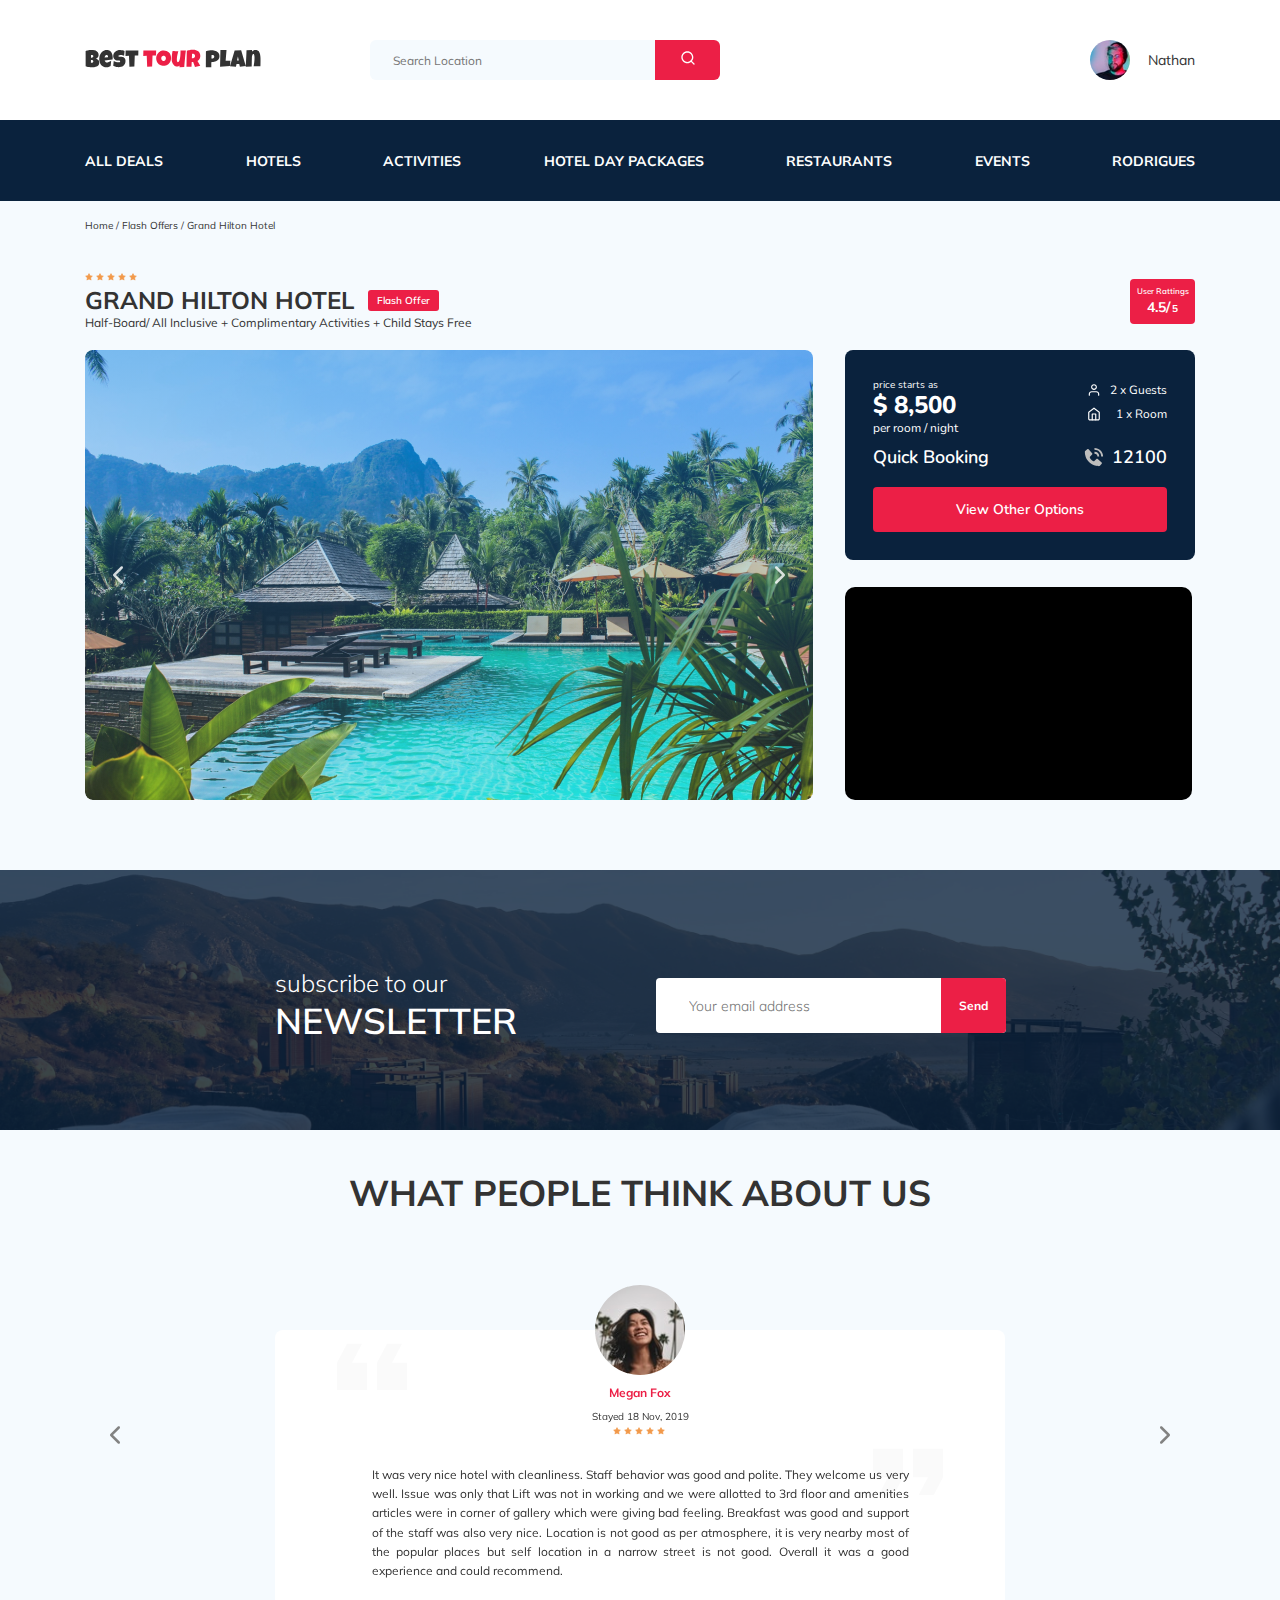
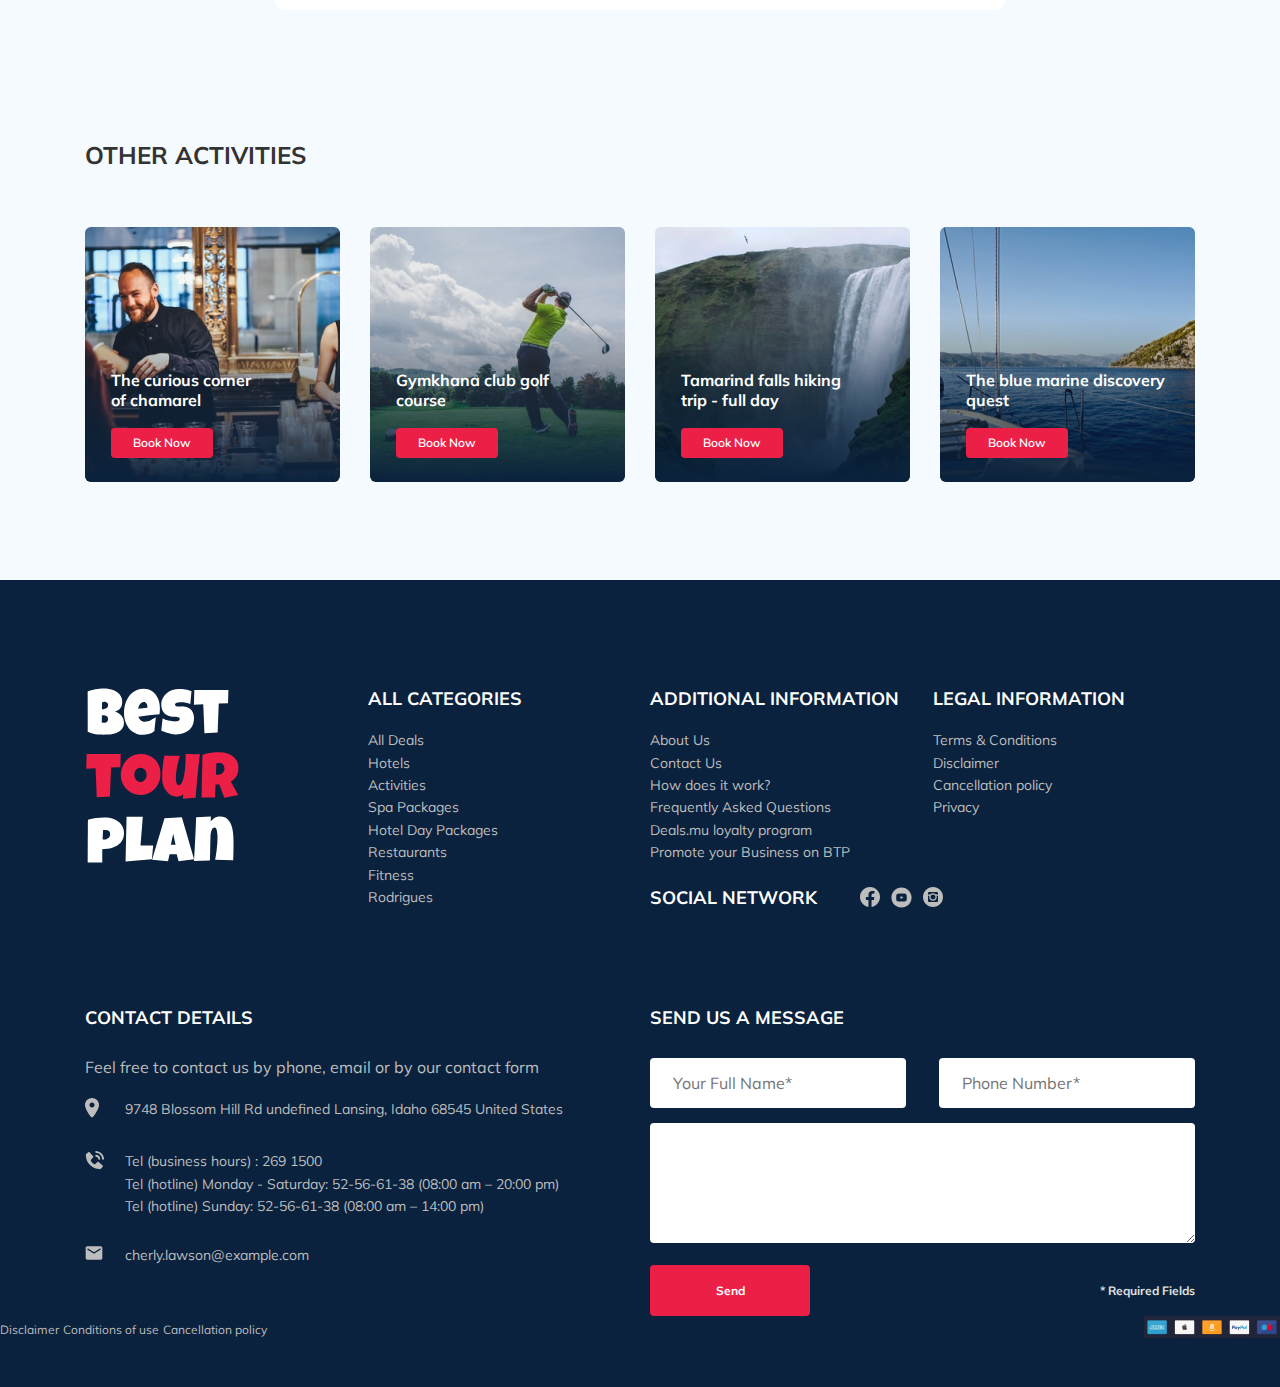
==== commit 333e03c5: "create: отправка писем" ====
--- a/index.html
+++ b/index.html
@@ -13,21 +13,21 @@
 </head>
 
 <body>
-  <header class="navbar">
+  <header class="navbar navbar__mobile--fixed">
     <div class="container">
       <div class="navbar-top">
         <a href="index.html" class="logo">
           <img src="img/horizontal-logo.svg" alt="Logo: Best Tour Plan" class="logo__image"/>
         </a>
 
-        <form action="#" class="search navbar__search">
+        <form action="#" class="search navbar__search navbar__search--mobile--hidden">
           <input type="text" class="search__input" placeholder="Search Location"/>
           <button class="search__button">
            <img src="img/search.svg" alt="Icon: search"/>
           </button>
         </form>
 
-        <a href="#" class="user navbar__user">
+        <a href="#" class="user navbar__user navbar__user--mobile--hidden">
           <img src="img/user-avatar.jpg" alt="Avatar: Nathan" class="user__avatar"/>
           <span class="user__name">Nathan</span>
 
@@ -45,6 +45,15 @@
     <div class="navbar-bottom">
       <div class="container">
         <ul class="navbar-menu">
+          <li class="navbar-menu__item navbar-menu__item--mobile--visible"><a href="#" class="user navbar__user navbar__user--mobile--visible">
+            <img src="img/user-avatar.jpg" alt="Avatar: Nathan" class="user__avatar" />
+            <span class="user__name user__name--light">Nathan</span> </a></li>
+          <li class="navbar-menu__item navbar-menu__item--mobile--visible"><form action="#" class="search navbar__search navbar__search--mobile--visible">
+            <input type="text" class="search__input" placeholder="Search Location" />
+            <button class="search__button">
+              <img src="img/search.svg" alt="Icon: search" />
+            </button>
+          </form></li>
           <li class="navbar-menu__item"><a href="#" class="navbar-menu__link">All Deals</a></li>
           <li class="navbar-menu__item"><a href="#" class="navbar-menu__link">Hotels</a></li>
           <li class="navbar-menu__item"><a href="#" class="navbar-menu__link">Activities</a></li>
@@ -92,7 +101,7 @@
       </div>
       <div class="rating hotel-info__rating">
         <span class="rating__text">User Rattings</span>
-        <span class="rating__counter">4.5/ <span class="rating__counter_small">5</span></span>
+        <span class="rating__counter">4.5/ <span class="rating__counter rating__counter_small">5</span></span>
       </div>
     </div>
   <div class="hotel-grid">
@@ -394,7 +403,7 @@
           <div class="footer__icon-wrapper">
            <img class="footer__icon" src="img/phone-call.svg" alt="icon: phone call"/>
            </div>
-           Tel (business hours) : 269 1500 </br> Tel (hotline) Monday - Saturday: 52-56-61-38 (08:00 am – 20:00 pm) </br> Tel (hotline) Sunday:
+           Tel (business hours) : 269 1500 <br> Tel (hotline) Monday - Saturday: 52-56-61-38 (08:00 am – 20:00 pm) <br> Tel (hotline) Sunday:
           52-56-61-38 (08:00 am – 14:00 pm)
          </li>
          <li class="footer__item footer__item--mb-2">
@@ -409,10 +418,10 @@
 
      <div class="footer__contact-form">
        <h3 class="footer__title footer__title--mb-3">Send us a message</h3>
-       <form action="#" class="footer__form">
-         <input type="text" class="input footer__input" placeholder="Your Full Name*"/>
-         <input type="text" class="input footer__input" placeholder="Phone Number*"/>
-         <textarea class= "footer__message"  cols="30" rows="10" placeholder="Message">
+       <form action="send.php" method="POST" class="footer__form">
+         <input type="text" class="input footer__input" placeholder="Your Full Name*" name="name"/>
+         <input type="text" class="input footer__input" placeholder="Phone Number*" name="phone"/>
+         <textarea class= "footer__message"  cols="30" rows="10" placeholder="Message" name="message">
 
          </textarea>
          <button class="button footer__button" type="submit">Send</button>
@@ -427,7 +436,7 @@
  
   <div class="footer-bottom">
     <div class="footer-grid">
-   <div class="footer-rules__links">
+   <div class="footer-rules">
      <a href="#" class="footer-rules__link">Disclaimer</a>
      <a href="#" class="footer-rules__link">Conditions of use</a>
      <a href="#" class="footer-rules__link">Cancellation policy</a>
--- a/css/style.css
+++ b/css/style.css
@@ -406,6 +406,10 @@
       -ms-flex-pack: justify;
           justify-content: space-between;
   color: #ffffff;
+}
+
+.navbar-menu__item--mobile--visible {
+  display: none;
 }
 
 .navbar-menu__link {
@@ -1598,8 +1602,56 @@
     max-width: 576px;
     width: 89%;
   }
-  .navbar-menu, .navbar__search, .navbar__user {
+  body {
+    padding-top: 78px;
+  }
+  .navbar__mobile--fixed {
+    position: fixed;
+    left: 0;
+    top: 0;
+    right: 0;
+    z-index: 99;
+  }
+  .navbar__user--mobile--hidden, .navbar__search--mobile--hidden {
     display: none;
+  }
+  .navbar__user--mobile--visible, .navbar__search--mobile--visible {
+    display: -webkit-box;
+    display: -ms-flexbox;
+    display: flex;
+  }
+  .navbar__user {
+    -webkit-box-orient: vertical;
+    -webkit-box-direction: normal;
+        -ms-flex-direction: column;
+            flex-direction: column;
+    -webkit-box-pack: center;
+        -ms-flex-pack: center;
+            justify-content: center;
+  }
+  .navbar-bottom {
+    display: none;
+    position: fixed;
+    left: 0;
+    right: 0;
+    bottom: 0;
+    top: 78px;
+    padding-top: 31px;
+  }
+  .navbar-bottom--visible {
+    display: block;
+  }
+  .navbar-menu {
+    -webkit-box-orient: vertical;
+    -webkit-box-direction: normal;
+        -ms-flex-direction: column;
+            flex-direction: column;
+  }
+  .navbar-menu__item {
+    margin-bottom: 20px;
+  }
+  .navbar-menu__item--mobile--visible {
+    display: block;
   }
   .menu-button {
     display: -webkit-box;
@@ -1628,6 +1680,11 @@
     height: 1px;
     background-color: #333333;
   }
+  .user__name--light {
+    color: #ffffff;
+    margin-left: 0;
+    margin-top: 10px;
+  }
   .hotel-name {
     -ms-flex-preferred-size: 100%;
         flex-basis: 100%;
@@ -1797,12 +1854,19 @@
     -ms-grid-column: 1;
     grid-column: 1;
   }
+  .navbar-menu__item--mobile--visible {
+    width: 340px;
+    margin-left: -30px;
+  }
 }
 
 @media (max-width: 320px) {
   .container {
     max-width: 320px;
     width: 88%;
+  }
+  .navbar-bottom {
+    padding-top: 7px;
   }
   .navbar-top {
     padding-top: 25px;
@@ -1996,5 +2060,16 @@
     -ms-grid-column: 1;
     grid-column: 1;
   }
+  .navbar-menu__item {
+    margin-bottom: 18px;
+  }
+  .navbar-menu__item--mobile--visible {
+    width: 300px;
+    margin-right: 45px;
+    margin-bottom: 29px;
+    -webkit-box-pack: center;
+        -ms-flex-pack: center;
+            justify-content: center;
+  }
 }
 /*# sourceMappingURL=style.css.map */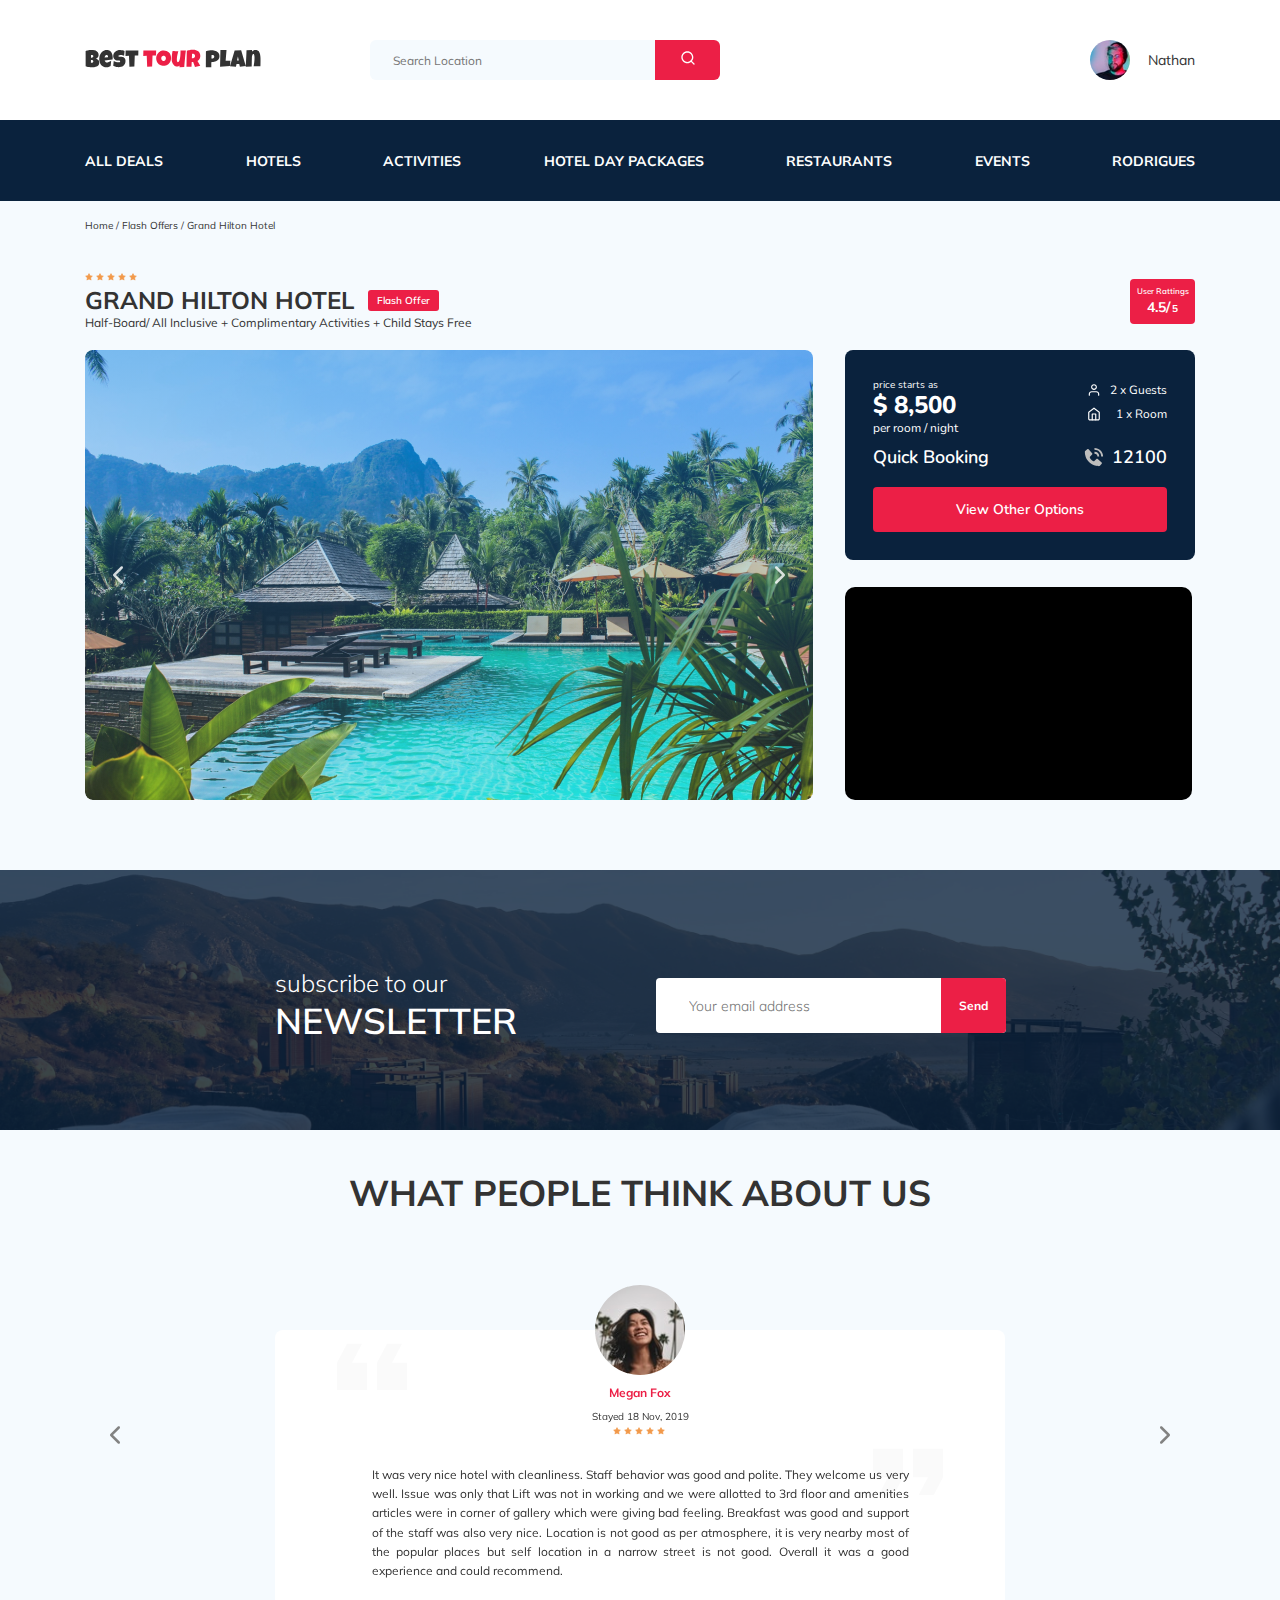
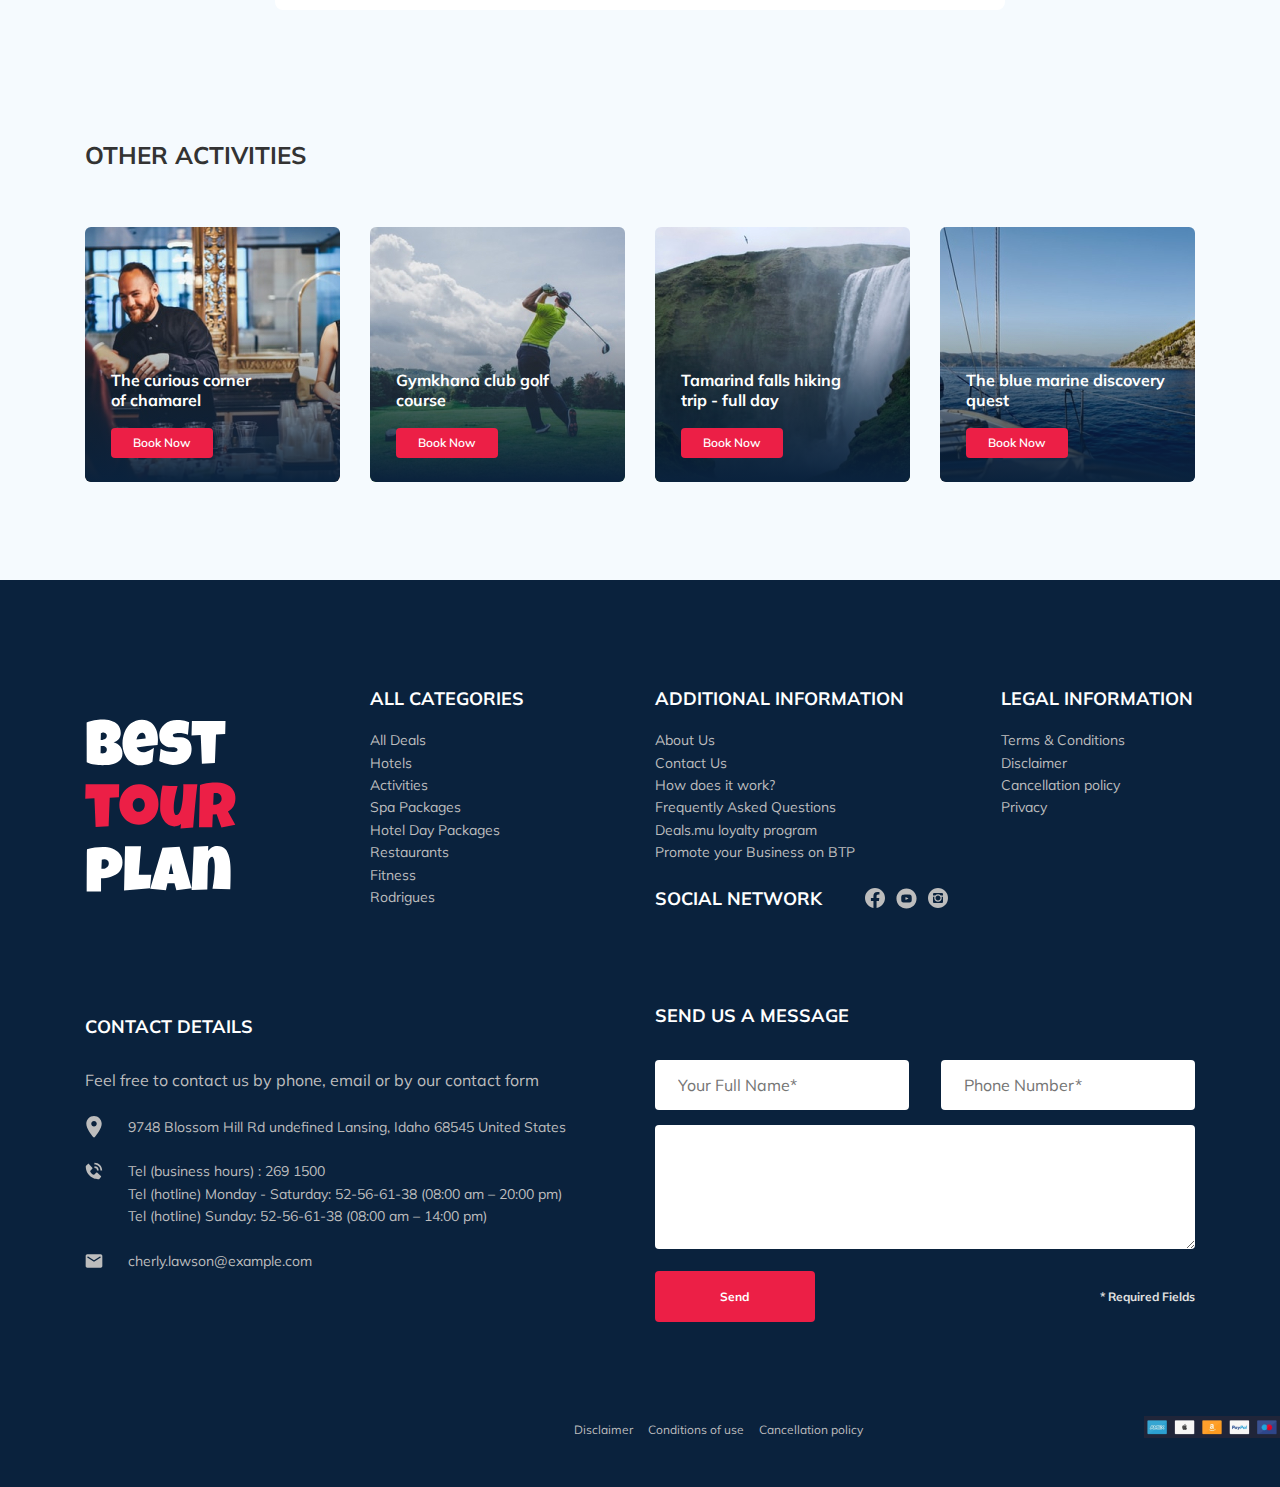
==== commit d2c6cd9a: "create: footer с адаптивом новое" ====
--- a/index.html
+++ b/index.html
@@ -318,7 +318,7 @@
 <footer class="footer">
   <div class="container footer__container">
     <div class="footer-wrapper">
-      <a href="index.html">
+      <a href="index.html" class="footer-wrapper-logo">
       <img src="img/vertical-logo.svg" alt="Logo: Best Tour Plan" class="logo footer__logo"/></a>
       <div class="footer__list footer__categories">
         <h3 class="footer__title ">ALL CATEGORIES</h3>
--- a/css/style.css
+++ b/css/style.css
@@ -1181,17 +1181,29 @@
   -ms-grid-columns: (minmax(min-content, 1fr))[4];
       grid-template-columns: repeat(4, minmax(-webkit-min-content, 1fr));
       grid-template-columns: repeat(4, minmax(min-content, 1fr));
-  grid-gap: 20px;
+  -webkit-column-gap: 29px;
+          column-gap: 29px;
   grid-auto-rows: minmax(40px, -webkit-min-content);
   grid-auto-rows: minmax(40px, min-content);
   -webkit-box-align: start;
       -ms-flex-align: start;
           align-items: start;
+  row-gap: 9px;
+  margin-bottom: 94px;
+}
+
+.footer-wrapper-logo {
+  display: block;
+  width: 151px;
+  margin-top: 31px;
+  -ms-grid-row: 1;
+  -ms-grid-row-span: 3;
+  grid-row: 1/4;
 }
 
 .footer__logo {
-  width: 155px;
-  height: 175px;
+  width: 100%;
+  height: 100%;
   -ms-grid-row: 1;
   -ms-grid-row-span: 2;
   grid-row: 1/3;
@@ -1208,6 +1220,10 @@
   grid-column: 2;
 }
 
+.footer__legal {
+  padding-left: 62px;
+}
+
 .footer__social-network {
   display: -webkit-box;
   display: -ms-flexbox;
@@ -1218,6 +1234,7 @@
   -ms-grid-row-span: 2;
   grid-row: 2/4;
   grid-column: span 2;
+  margin-top: 15px;
 }
 
 .footer__social-links {
@@ -1235,10 +1252,12 @@
 
 .footer__contact-details {
   grid-column: span 2;
+  margin-top: 45px;
 }
 
 .footer__contact-form {
   grid-column: span 2;
+  margin-top: 34px;
 }
 
 .footer__form {
@@ -1275,7 +1294,7 @@
 }
 
 .footer__title--mb-3 {
-  margin-bottom: 30px;
+  margin-bottom: 34px;
 }
 
 .footer__item {
@@ -1293,16 +1312,24 @@
 }
 
 .footer__item--mb-2 {
-  margin-bottom: 26px;
+  margin-bottom: 22px;
+}
+
+.footer__icon {
+  width: 100%;
+  height: 100%;
 }
 
 .footer__icon-wrapper {
-  min-width: 40px;
+  width: 18px;
+  height: 22px;
+  margin-right: 25px;
 }
 
 .footer__text {
   color: #BDBDBD;
-  margin-bottom: 22px;
+  margin-bottom: 27px;
+  margin-top: 0;
 }
 
 .footer__link {
@@ -1330,6 +1357,7 @@
   -ms-flex-preferred-size: 100%;
       flex-basis: 100%;
   margin-bottom: 22px;
+  height: 124px;
 }
 
 .footer__button {
@@ -1357,8 +1385,12 @@
 }
 
 .footer-bottom {
-  display: -ms-grid;
-  display: grid;
+  display: -webkit-box;
+  display: -ms-flexbox;
+  display: flex;
+  -webkit-box-pack: end;
+      -ms-flex-pack: end;
+          justify-content: flex-end;
 }
 
 .footer-grid {
@@ -1376,6 +1408,10 @@
   grid-column: 1/3;
 }
 
+.footer-rules {
+  margin-right: 270px;
+}
+
 .footer-rules__links {
   display: -webkit-box;
   display: -ms-flexbox;
@@ -1395,6 +1431,7 @@
   font-weight: normal;
   font-size: 12px;
   line-height: 15px;
+  margin-right: 11px;
 }
 
 @media (max-width: 1200px) {
@@ -1429,7 +1466,7 @@
     max-width: 700px;
   }
   .logo {
-    width: 132px;
+    width: 131px;
   }
   .navbar-top {
     padding-top: 30px;
@@ -1521,7 +1558,7 @@
     padding-top: 90px;
   }
   .activities {
-    padding: 50px 0 98px 0;
+    padding: 50px 0 48px 0;
   }
   .activities__title {
     margin-top: 0;
@@ -1549,51 +1586,104 @@
     font-size: 12px;
     line-height: 16px;
   }
+  .footer {
+    padding-top: 68px;
+  }
   .footer-wrapper {
-    -ms-grid-columns: (1fr)[6];
-        grid-template-columns: repeat(6, 1fr);
-    grid-row-gap: 40px;
+    -ms-grid-columns: (max-content)[3];
+        grid-template-columns: repeat(3, -webkit-max-content);
+        grid-template-columns: repeat(3, max-content);
+    grid-row-gap: 27px;
+  }
+  .footer-wrapper-logo {
+    -ms-grid-row: 1;
+    grid-row: 1;
+    -ms-grid-column: 1;
+    -ms-grid-column-span: 1;
+    grid-column: 1 / 2;
+    max-width: 104px;
+    max-height: 120px;
+    margin-top: 0;
+    margin-bottom: 22px;
+  }
+  .footer__text {
+    font-style: normal;
+    font-weight: bold;
+    font-size: 10px;
+    line-height: 15px;
+  }
+  .footer__icon {
+    margin-left: 10px;
   }
   .footer__input {
     -ms-flex-preferred-size: 47%;
         flex-basis: 47%;
   }
-  .footer__logo {
-    -ms-grid-row: 1;
-    -ms-grid-row-span: 1;
-    grid-row: 1 / 2;
-    grid-column: span 2;
+  .footer__item-mb-2 {
+    margin-bottom: 20px;
   }
   .footer__social-network {
     -ms-flex-item-align: center;
         -ms-grid-row-align: center;
         align-self: center;
     -ms-grid-row: 1;
-    -ms-grid-row-span: 1;
-    grid-row: 1 / 2;
-    grid-column: span 4;
+    grid-row: 1;
+    -ms-grid-column: 2;
+    -ms-grid-column-span: 2;
+    grid-column: 2 / 4;
+    margin-top: -5px;
+    margin-left: -23px;
   }
   .footer__categories {
     -ms-grid-row: 2;
-    -ms-grid-row-span: 1;
-    grid-row: 2 / 3;
-    grid-column: span 2;
+    grid-row: 2;
+    -ms-grid-column: 1;
+    -ms-grid-column-span: 1;
+    grid-column: 1 / 2;
+    margin-right: 31px;
   }
   .footer__legal {
-    grid-column: span 2;
+    -ms-grid-column: 3;
+    -ms-grid-column-span: 1;
+    grid-column: 3 / 4;
+    -ms-grid-row: 2;
+    grid-row: 2;
+    padding-left: 20px;
   }
   .footer__additional {
-    grid-column: span 2;
+    -ms-grid-column: 2;
+    -ms-grid-column-span: 1;
+    grid-column: 2 / 3;
+    -ms-grid-row: 2;
+    grid-row: 2;
+    margin-left: -10px;
   }
   .footer__contact-details {
-    grid-column: span 5;
+    -ms-grid-column: 1;
+    -ms-grid-column-span: 3;
+    grid-column: 1 / 4;
     -ms-grid-row: 3;
     grid-row: 3;
+    margin-bottom: 15px;
+    margin-top: 40px;
   }
   .footer__contact-form {
-    grid-column: span 5;
+    -ms-grid-column: 1;
+    -ms-grid-column-span: 3;
+    grid-column: 1 / 4;
     -ms-grid-row: 4;
     grid-row: 4;
+    max-width: 539px;
+    margin-top: 0;
+  }
+  .footer__title--mb-3 {
+    margin-bottom: 25px;
+  }
+  .footer-bottom {
+    margin-top: -35px;
+  }
+  .footer-grid {
+    margin-right: 30px;
   }
 }
 
@@ -1775,6 +1865,12 @@
     padding-top: 40px;
     padding-bottom: 60px;
   }
+  .footer-rules {
+    margin-right: 0;
+  }
+  .footer__container {
+    max-width: 89%;
+  }
   .footer__input {
     -ms-flex-preferred-size: 100%;
         flex-basis: 100%;
@@ -1809,8 +1905,8 @@
     min-height: 255px;
   }
   .footer-wrapper {
-    -ms-grid-columns: 1fr;
-        grid-template-columns: 1fr;
+    -ms-grid-columns: 100%;
+        grid-template-columns: 100%;
   }
   .footer__logo {
     -ms-grid-row: 1;
@@ -1823,24 +1919,28 @@
     grid-row: 2;
     -ms-grid-column: 1;
     grid-column: 1;
+    margin-left: 0;
   }
   .footer__additional {
     -ms-grid-row: 3;
     grid-row: 3;
     -ms-grid-column: 1;
     grid-column: 1;
+    margin-left: 0;
   }
   .footer__categories {
     -ms-grid-row: 4;
     grid-row: 4;
     -ms-grid-column: 1;
     grid-column: 1;
+    margin-left: 0;
   }
   .footer__legal {
     -ms-grid-row: 5;
     grid-row: 5;
     -ms-grid-column: 1;
     grid-column: 1;
+    padding-left: 0;
   }
   .footer__contact-details {
     -ms-grid-row: 6;
@@ -1854,6 +1954,20 @@
     -ms-grid-column: 1;
     grid-column: 1;
   }
+  .footer-grid {
+    margin-right: 0;
+    display: -webkit-box;
+    display: -ms-flexbox;
+    display: flex;
+    -ms-flex-wrap: wrap;
+        flex-wrap: wrap;
+    -webkit-box-pack: center;
+        -ms-flex-pack: center;
+            justify-content: center;
+  }
+  .footer-rules {
+    margin-bottom: 10px;
+  }
   .navbar-menu__item--mobile--visible {
     width: 340px;
     margin-left: -30px;
@@ -1864,6 +1978,7 @@
   .container {
     max-width: 320px;
     width: 88%;
+    margin-bottom: -5px;
   }
   .navbar-bottom {
     padding-top: 7px;
@@ -1877,6 +1992,9 @@
         -ms-flex-align: center;
             align-items: center;
     margin-bottom: 20px;
+  }
+  .stars {
+    margin-right: 13px;
   }
   .hotel {
     padding-top: 2px;
@@ -1959,6 +2077,7 @@
   }
   .activities {
     padding-top: 22px;
+    padding-bottom: 30px;
   }
   .activities__card {
     width: 280px;
@@ -1992,6 +2111,9 @@
             flex-direction: column;
     width: 280px;
   }
+  .footer {
+    padding-top: 0;
+  }
   .footer__contact-details, .footer__contact-form {
     max-width: 280px;
   }
@@ -1999,6 +2121,9 @@
     max-width: 90%;
     padding-top: 69px;
     padding-bottom: 21px;
+  }
+  .footer-wrapper-logo {
+    margin-bottom: 0;
   }
   .footer__logo {
     -ms-grid-row: 1;
@@ -2007,6 +2132,11 @@
     grid-column: 1;
   }
   .footer__social-network {
+    display: -webkit-box;
+    display: -ms-flexbox;
+    display: flex;
+    -ms-flex-wrap: wrap;
+        flex-wrap: wrap;
     -ms-grid-row: 2;
     grid-row: 2;
     -ms-grid-column: 1;
@@ -2017,48 +2147,94 @@
     grid-row: 3;
     -ms-grid-column: 1;
     grid-column: 1;
+    margin-left: 20px;
+  }
+  .footer__title--mb-3 {
+    margin-bottom: 20px;
+  }
+  .footer__title--inline {
+    margin-right: 70px;
+    margin-top: 0;
+    margin-bottom: 20px;
+    margin-left: 20px;
   }
   .footer__legal {
+    -ms-grid-row: 3;
+    grid-row: 3;
+    -ms-grid-column: 1;
+    grid-column: 1;
+    padding-left: 0;
+    padding-top: 5px;
+  }
+  .footer__additional {
     -ms-grid-row: 4;
     grid-row: 4;
     -ms-grid-column: 1;
     grid-column: 1;
-  }
-  .footer__additional {
+    padding-left: 10px;
+  }
+  .footer__categories {
     -ms-grid-row: 5;
     grid-row: 5;
     -ms-grid-column: 1;
     grid-column: 1;
   }
-  .footer__categories {
+  .footer__contact-details {
     -ms-grid-row: 6;
     grid-row: 6;
     -ms-grid-column: 1;
     grid-column: 1;
-  }
-  .footer__contact-details {
+    margin-top: 17px;
+  }
+  .footer__contact-form {
     -ms-grid-row: 7;
     grid-row: 7;
     -ms-grid-column: 1;
     grid-column: 1;
   }
-  .footer__contact-form {
+  .footer__info {
     -ms-grid-row: 8;
     grid-row: 8;
     -ms-grid-column: 1;
     grid-column: 1;
   }
-  .footer__info {
+  .footer__button {
     -ms-grid-row: 9;
     grid-row: 9;
     -ms-grid-column: 1;
     grid-column: 1;
   }
-  .footer__button {
-    -ms-grid-row: 10;
-    grid-row: 10;
-    -ms-grid-column: 1;
-    grid-column: 1;
+  .footer__text {
+    margin-bottom: 21px;
+    font-style: normal;
+    font-weight: normal;
+    font-size: 14px;
+    line-height: 160%;
+  }
+  .footer__message {
+    margin-bottom: 38px;
+  }
+  .footer__icon {
+    width: 20px;
+    margin-left: 6px;
+  }
+  .footer-bottom {
+    margin-top: -85px;
+    margin-left: 15px;
+  }
+  .footer__payment {
+    margin-left: 10px;
+  }
+  .footer-rules {
+    margin-bottom: 10px;
+  }
+  .footer-grid {
+    display: -webkit-box;
+    display: -ms-flexbox;
+    display: flex;
+    -ms-flex-wrap: wrap;
+        flex-wrap: wrap;
+    margin-right: 0;
   }
   .navbar-menu__item {
     margin-bottom: 18px;
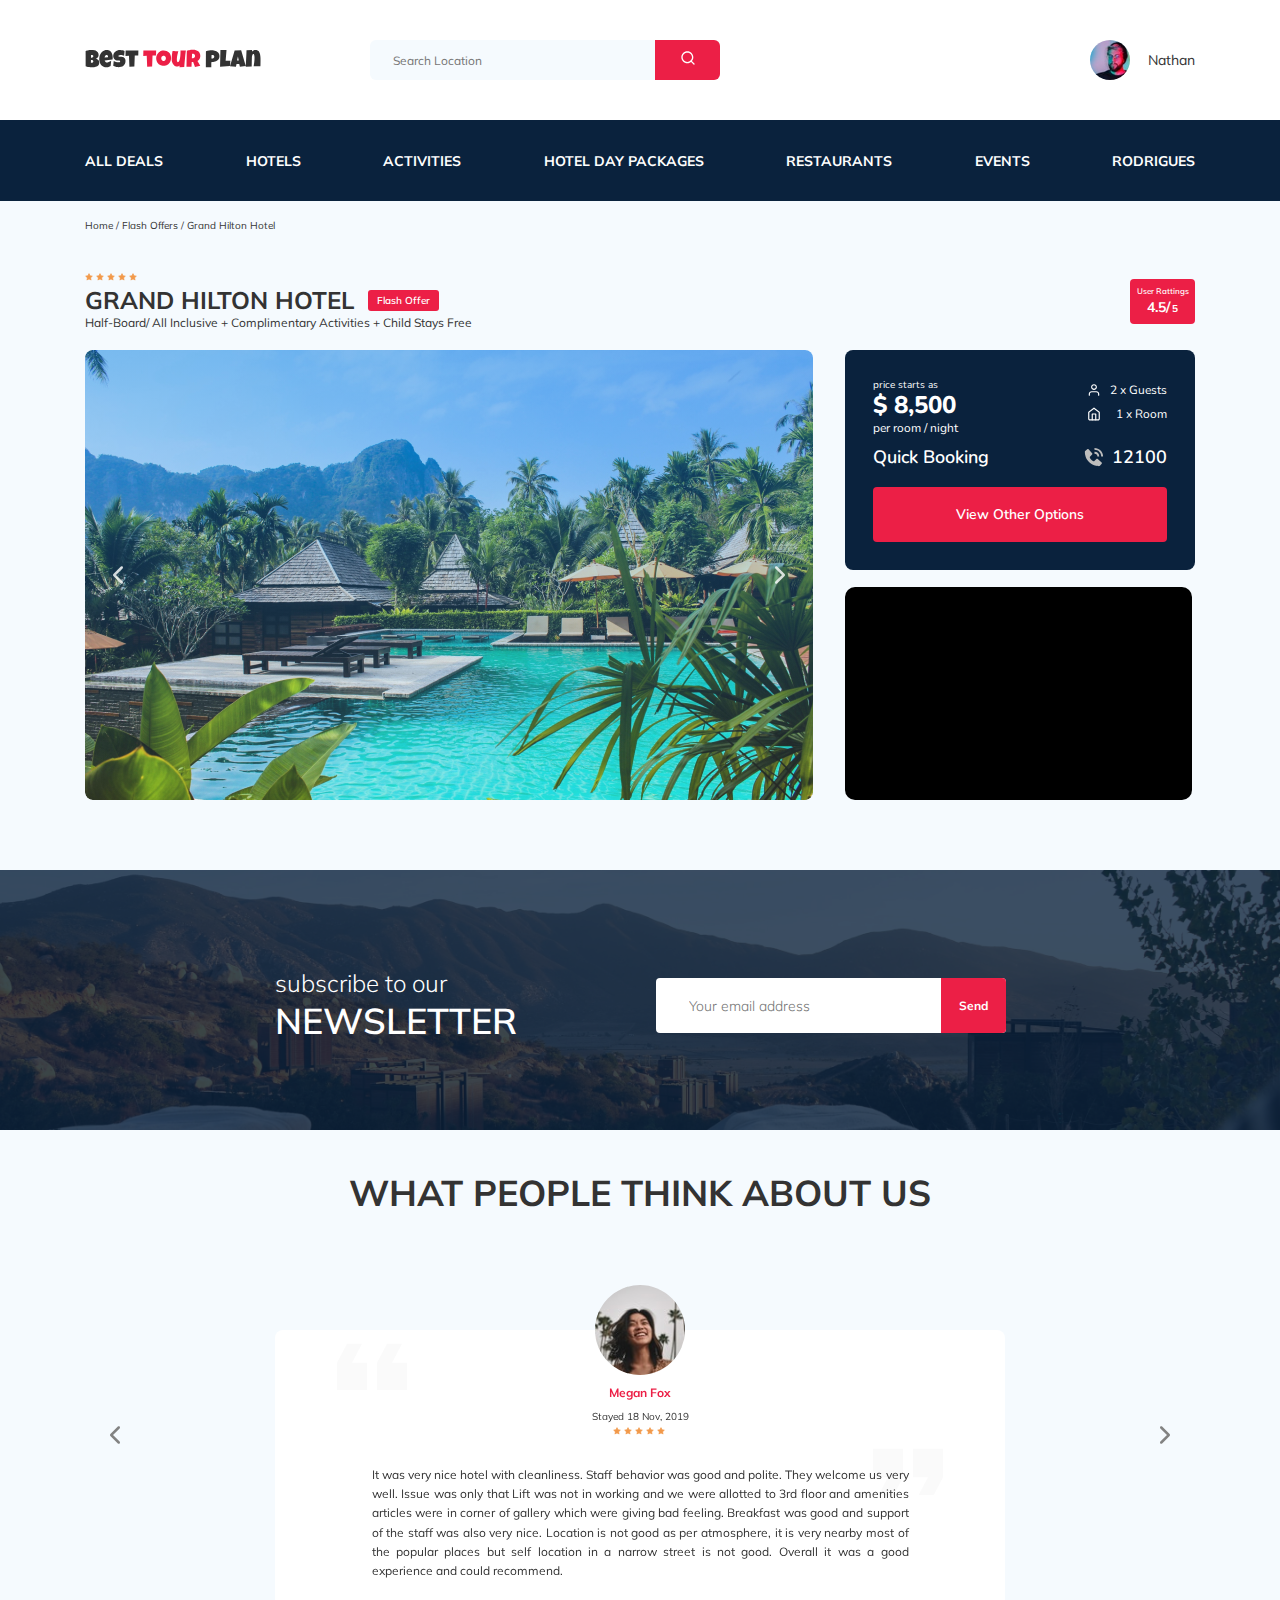
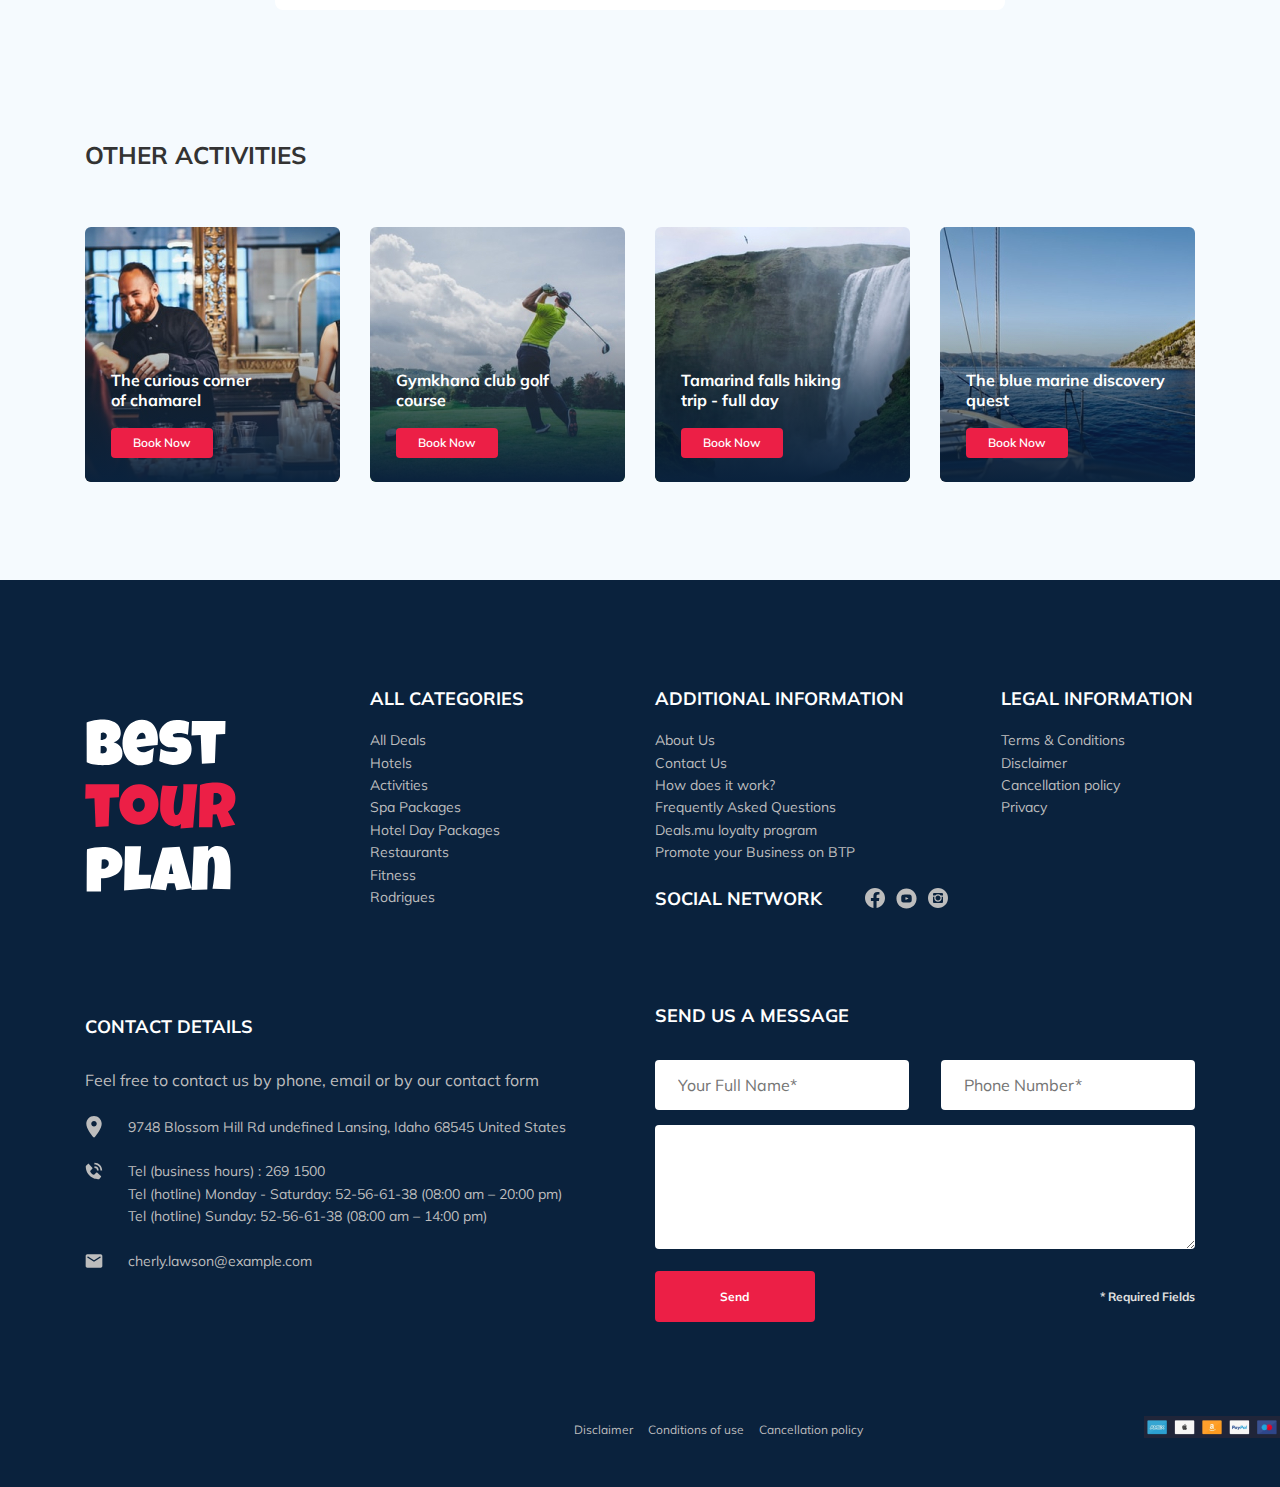
==== commit c4609cff: "create: модальное окно" ====
--- a/index.html
+++ b/index.html
@@ -163,7 +163,7 @@
        <span class="booking__num">12100</span>
      </a>
    </div>
-   <button class="button booking__button">View Other Options</button>
+   <button data-toggle="modal" class="button  booking__button">View Other Options</button>
 
  </div>
  <div class="map">
@@ -421,7 +421,7 @@
        <form action="send.php" method="POST" class="footer__form">
          <input type="text" class="input footer__input" placeholder="Your Full Name*" name="name"/>
          <input type="text" class="input footer__input" placeholder="Phone Number*" name="phone"/>
-         <textarea class= "footer__message"  cols="30" rows="10" placeholder="Message" name="message">
+         <textarea class= "message footer__message"  cols="30" rows="10" placeholder="Message" name="message">
 
          </textarea>
          <button class="button footer__button" type="submit">Send</button>
@@ -451,6 +451,28 @@
   </div>
   
 </footer>
+
+<div class="modal">
+  <div class="modal__overlay"></div>
+  <div class="modal__dialog">
+    <a href="#" class="modal__close">
+      <img src="img/close.svg" alt="icon: close">
+    </a>
+    <h3 class="modal__title modal__title--mb-3">Booking</h3>
+    <form action="send.php" method="POST" class=" form modal__form">
+      <input type="text" class="input modal__input" placeholder="Your Full Name*" name="name" />
+      <input type="text" class="input modal__input" placeholder="Phone Number*" name="phone" />
+      <input type="text" class="input modal__input" placeholder="Email*" name="email" />
+      <textarea class=" message modal__message-visible"  placeholder="Message" name="message">
+    
+             </textarea>
+      <button class="button modal__button" type="submit">Send</button>
+      <span class="modal__info">* Required Fields</span>
+    
+    </form>
+  </div>
+</div>
+<script src="js/jquery-3.6.0.min.js"></script>
 <script src="js/swiper-bundle.min.js"></script>
 <script src="js/main.js"></script>
 </body>
--- a/css/style.css
+++ b/css/style.css
@@ -359,6 +359,49 @@
 
 img {
   max-width: 100%;
+}
+
+.input {
+  background-color: #ffffff;
+  border-radius: 4px;
+  border: none;
+  padding: 0 23px;
+  height: 50px;
+}
+
+.message {
+  background-color: #ffffff;
+  border-radius: 4px;
+  padding: 18px 23px;
+  border: none;
+}
+
+.button {
+  min-width: 160px;
+  min-height: 50px;
+  padding: 18px;
+  font-style: normal;
+  font-weight: bold;
+  fond-size: 12px;
+  line-height: 15px;
+  color: #ffffff;
+  background-color: #EC1F46;
+  border: none;
+  border-radius: 4px;
+}
+
+.form {
+  display: -webkit-box;
+  display: -ms-flexbox;
+  display: flex;
+  -webkit-box-align: center;
+      -ms-flex-align: center;
+          align-items: center;
+  -webkit-box-pack: justify;
+      -ms-flex-pack: justify;
+          justify-content: space-between;
+  -ms-flex-wrap: wrap;
+      flex-wrap: wrap;
 }
 
 .navbar {
@@ -1434,6 +1477,94 @@
   margin-right: 11px;
 }
 
+.modal__overlay {
+  position: fixed;
+  left: 0;
+  top: 0;
+  right: 0;
+  bottom: 0;
+  background-color: rgba(0, 143, 223, 0.39);
+  z-index: 100;
+  visibility: hidden;
+  opacity: 0;
+  -webkit-transition: opacity 0.2s;
+  transition: opacity 0.2s;
+}
+
+.modal__overlay--visible {
+  visibility: visible;
+  opacity: 1;
+}
+
+.modal__dialog {
+  position: fixed;
+  top: 50%;
+  left: 50%;
+  max-width: 478px;
+  padding-top: 33px;
+  padding-bottom: 70px;
+  padding-right: 88px;
+  padding-left: 88px;
+  background-color: #0A223D;
+  color: #ffffff;
+  -webkit-transform: translate(-50%, -50%);
+          transform: translate(-50%, -50%);
+  border-radius: 8px;
+  z-index: 101;
+  visibility: hidden;
+  opacity: 0;
+  -webkit-transition: opacity 0.2s;
+  transition: opacity 0.2s;
+}
+
+.modal__dialog--visible {
+  visibility: visible;
+  opacity: 1;
+}
+
+.modal__close {
+  position: absolute;
+  right: 18px;
+  top: 31px;
+  text-decoration: none;
+  cursor: pointer;
+}
+
+.modal__title {
+  font-style: normal;
+  font-weight: bold;
+  font-size: 18px;
+  line-height: 23px;
+  margin-bottom: 15px;
+  text-transform: uppercase;
+  text-align: center;
+}
+
+.modal__input {
+  width: 100%;
+  margin-bottom: 15px;
+}
+
+.modal__message {
+  width: 100%;
+  min-width: 123px;
+  margin-bottom: 15px;
+}
+
+.modal__message-visible {
+  width: 100%;
+  height: 123px;
+  margin-bottom: 15px;
+}
+
+.modal__info {
+  font-style: normal;
+  font-weight: bold;
+  font-size: 12px;
+  line-height: 15px;
+  color: #BDBDBD;
+}
+
 @media (max-width: 1200px) {
   .container {
     max-width: 960px;
@@ -1685,6 +1816,10 @@
   .footer-grid {
     margin-right: 30px;
   }
+  .modal__form {
+    width: 340px;
+    padding-right: 23px;
+  }
 }
 
 @media (max-width: 767px) {
@@ -1730,6 +1865,7 @@
   }
   .navbar-bottom--visible {
     display: block;
+    overflow: auto;
   }
   .navbar-menu {
     -webkit-box-orient: vertical;
@@ -1875,6 +2011,12 @@
     -ms-flex-preferred-size: 100%;
         flex-basis: 100%;
   }
+  .navbar-menu__link {
+    font-style: normal;
+    font-weight: bold;
+    font-size: 18px;
+    line-height: 23px;
+  }
 }
 
 @media (max-width: 576px) {
@@ -1968,9 +2110,40 @@
   .footer-rules {
     margin-bottom: 10px;
   }
+  .navbar__search {
+    margin-left: 0;
+  }
+  .navbar__user--mobile--visible {
+    margin-right: 0;
+  }
+  .navbar-menu__link {
+    font-style: normal;
+    font-weight: bold;
+    font-size: 12px;
+    line-height: 15px;
+  }
   .navbar-menu__item--mobile--visible {
-    width: 340px;
-    margin-left: -30px;
+    width: 320px;
+  }
+  .modal {
+    width: 300px;
+    padding-right: 0;
+    padding-left: 0;
+  }
+  .modal__form {
+    max-width: 280px;
+  }
+  .modal__dialog {
+    max-width: 300px;
+    padding-right: 20px;
+    padding-left: 20px;
+    padding-top: 50px;
+  }
+  .modal__input {
+    width: 100%;
+  }
+  .modal__message-visible {
+    width: 100%;
   }
 }
 
@@ -1980,8 +2153,16 @@
     width: 88%;
     margin-bottom: -5px;
   }
+  .navbar__search--mobile--visible {
+    margin-left: 28px;
+    width: 243px;
+    margin-bottom: 7px;
+  }
   .navbar-bottom {
-    padding-top: 7px;
+    top: 70px;
+  }
+  .navbar-bottom--visible {
+    padding-top: 10px;
   }
   .navbar-top {
     padding-top: 25px;
@@ -2237,12 +2418,13 @@
     margin-right: 0;
   }
   .navbar-menu__item {
-    margin-bottom: 18px;
+    margin-bottom: 17px;
   }
   .navbar-menu__item--mobile--visible {
     width: 300px;
     margin-right: 45px;
     margin-bottom: 29px;
+    margin-left: 48px;
     -webkit-box-pack: center;
         -ms-flex-pack: center;
             justify-content: center;
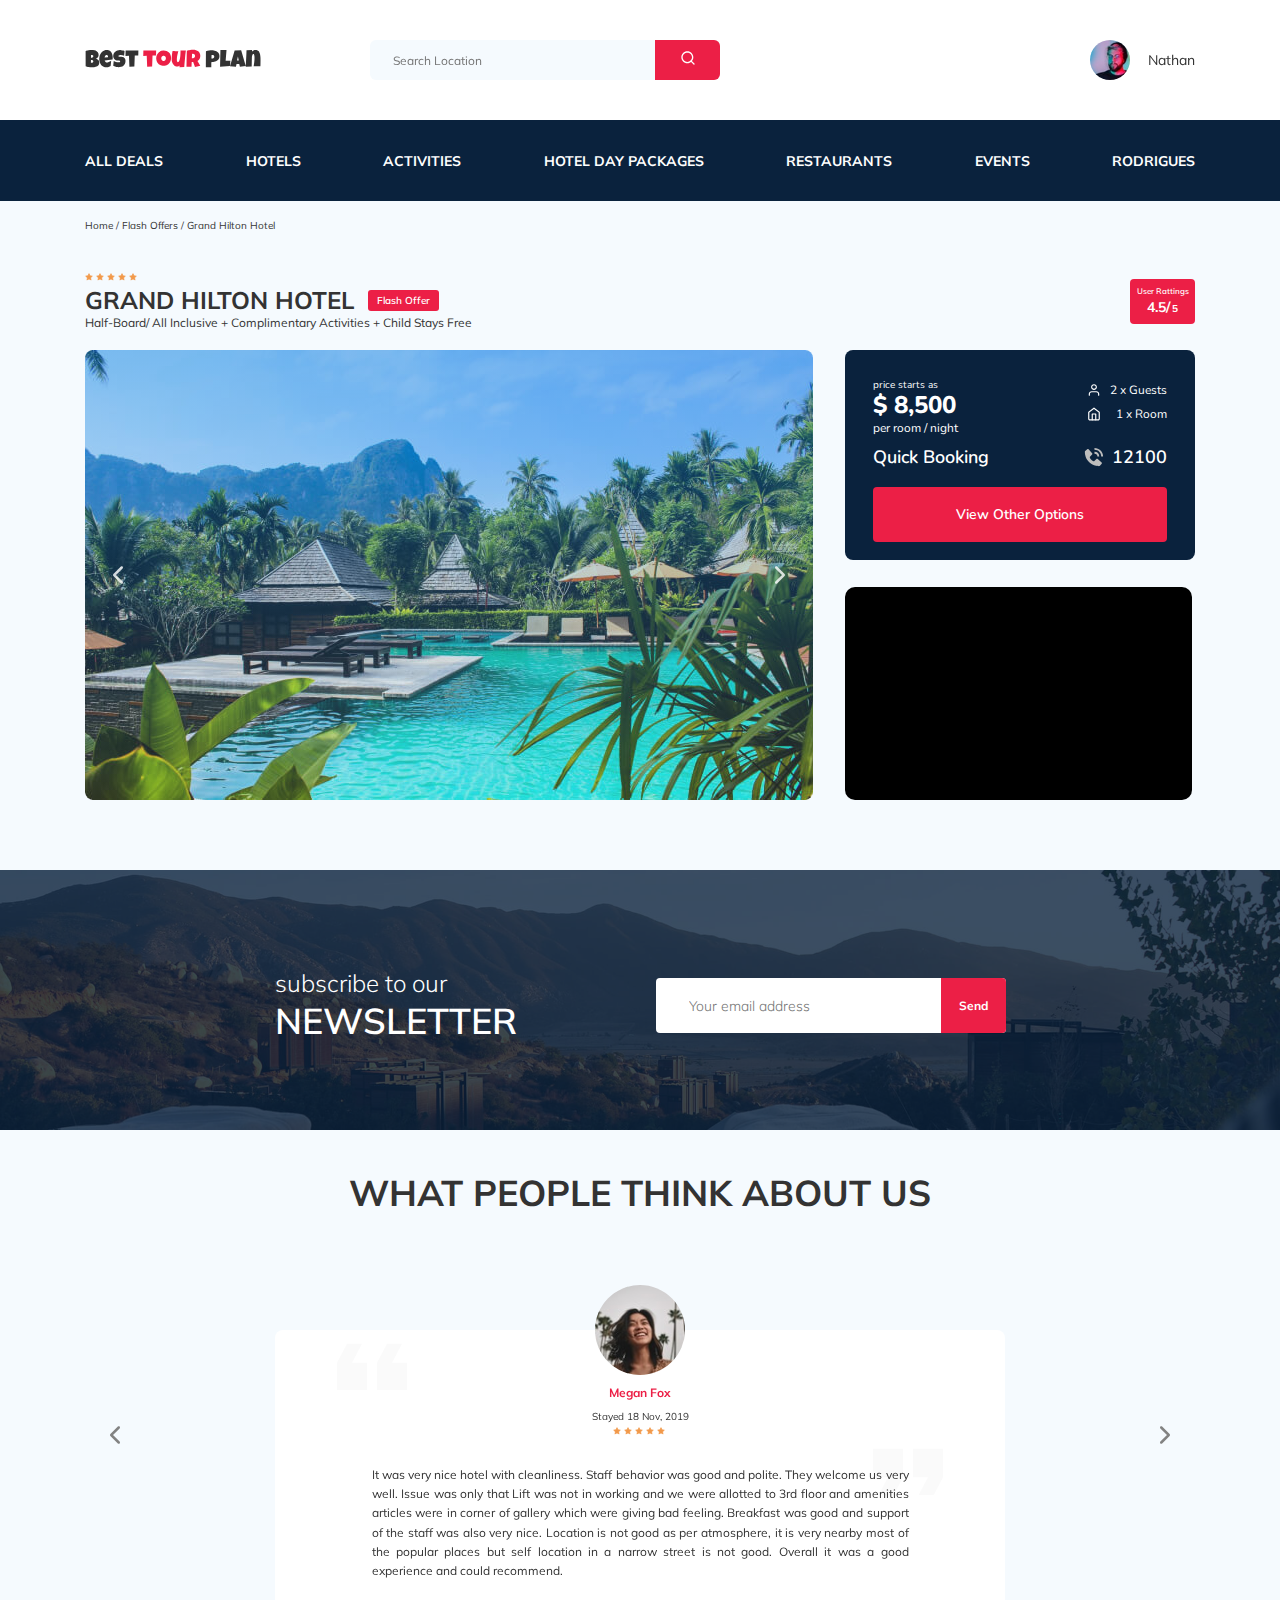
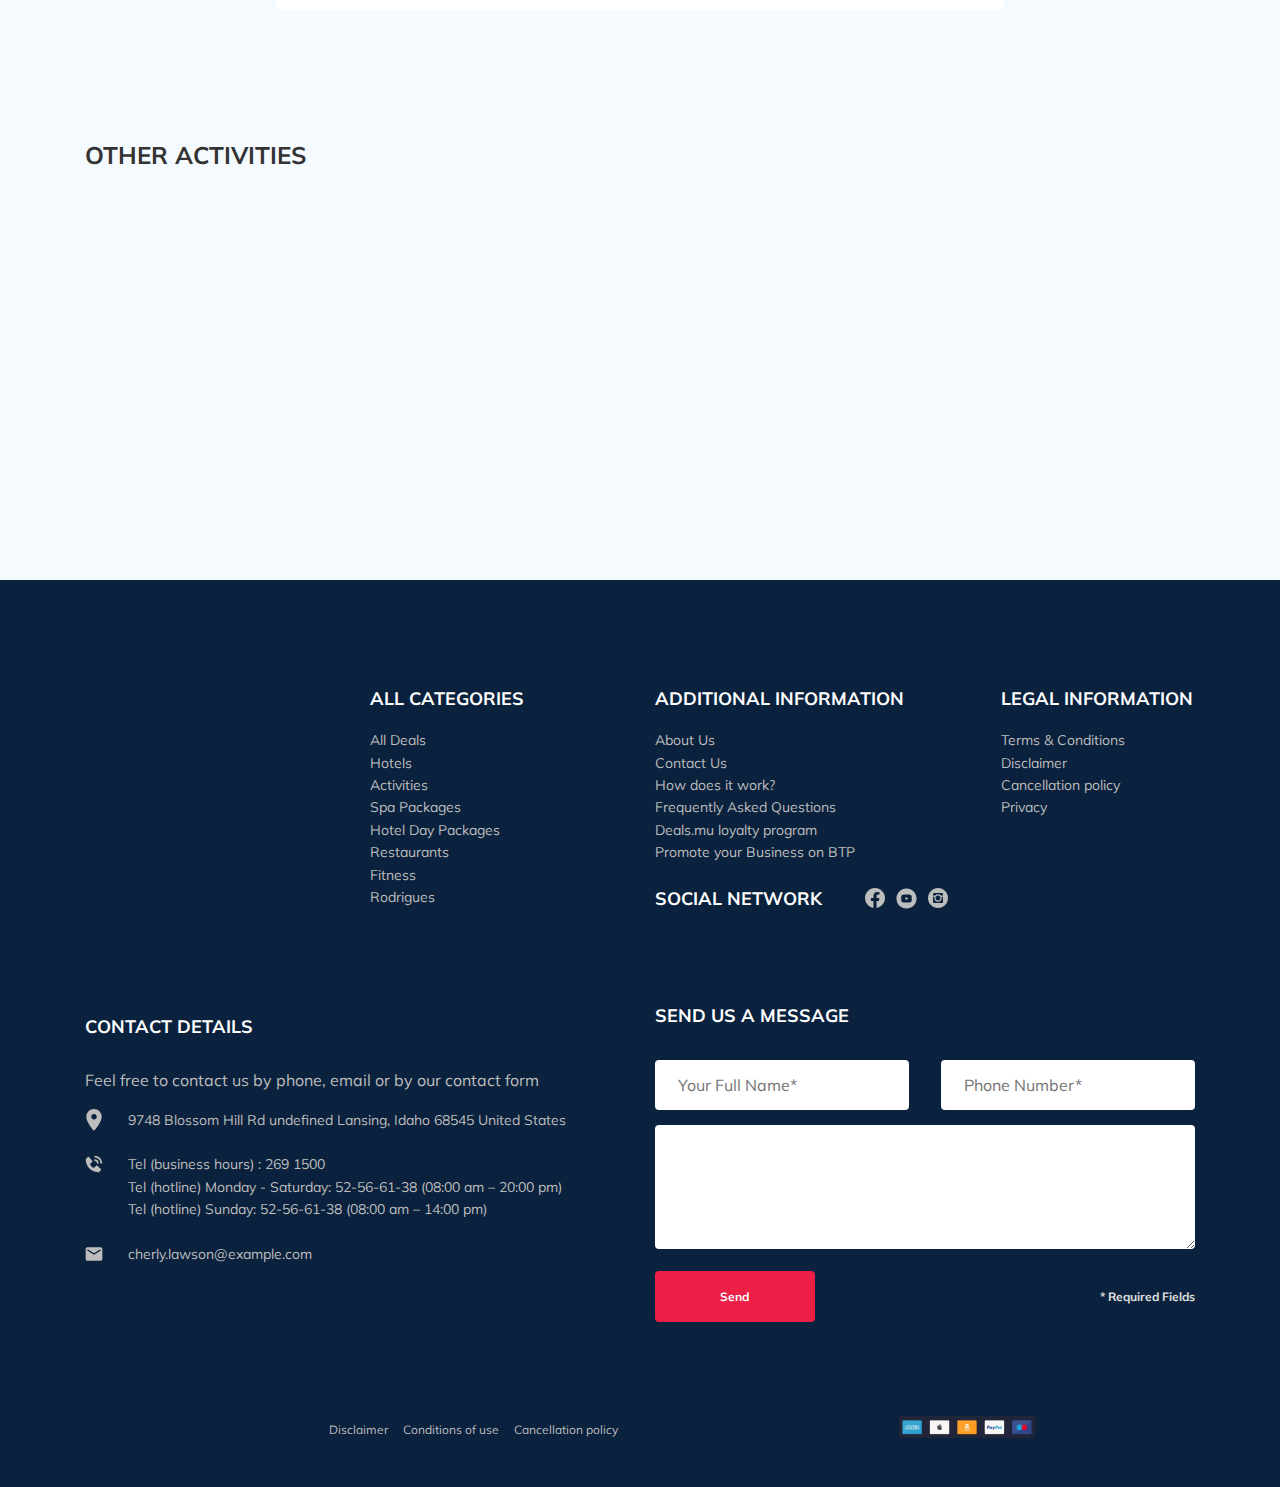
==== commit 2a7a98ba: "create: модальное окно, анимация" ====
--- a/index.html
+++ b/index.html
@@ -8,26 +8,28 @@
   <link
     href="https://fonts.googleapis.com/css2?family=Mulish:wght@300;400;600;700&family=Nunito:wght@400;600;700;800&display=swap"
     rel="stylesheet"/>
-    <link rel="stylesheet " href="css/swiper-bundle.min.css">
-  <link rel="stylesheet" href="css/style.css"/>
+    <link rel="stylesheet " href="css/swiper-bundle.min.css"/>
+    <link rel="stylesheet" href="css/aos.css"/>
+    <link rel="stylesheet" href="css/style.css"/>
+
 </head>
 
 <body>
   <header class="navbar navbar__mobile--fixed">
     <div class="container">
       <div class="navbar-top">
-        <a href="index.html" class="logo">
+        <a href="index.html" class="logo" data-aos="flip-up" data-aos-delay="100" >
           <img src="img/horizontal-logo.svg" alt="Logo: Best Tour Plan" class="logo__image"/>
         </a>
 
-        <form action="#" class="search navbar__search navbar__search--mobile--hidden">
+        <form action="#" class="search navbar__search navbar__search--mobile--hidden" data-aos="flip-up" data-aos-delay="200">
           <input type="text" class="search__input" placeholder="Search Location"/>
           <button class="search__button">
            <img src="img/search.svg" alt="Icon: search"/>
           </button>
         </form>
 
-        <a href="#" class="user navbar__user navbar__user--mobile--hidden">
+        <a href="#" class="user navbar__user navbar__user--mobile--hidden" data-aos="flip-up" data-aos-delay="300">
           <img src="img/user-avatar.jpg" alt="Avatar: Nathan" class="user__avatar"/>
           <span class="user__name">Nathan</span>
 
@@ -281,21 +283,21 @@
   <div class="container">
     <h2 class="activities__title">Other Activities</h2>
     <div class="activities-wrapper">
-      <div class="card activities__card">
+      <div class="card activities__card" data-aos="fade-up" data-aos-delay="100">
         <img src="img/activity-1.jpg" alt="The curious corner 
 of chamarel" class="card__image">
         <h3 class="card__title">The curious corner
         of&nbsp;chamarel</h3>
         <button class="card__button">Book Now</button>
       </div>
-      <div class="card activities__card">
+      <div class="card activities__card" data-aos="fade-up" data-aos-delay="300">
         <img src="img/activity-2.jpg" alt="Gymkhana club golf
 course" class="card__image">
         <h3 class="card__title">Gymkhana club golf
         course</h3>
         <button class="card__button">Book Now</button>
       </div>
-      <div class="card activities__card">
+      <div class="card activities__card" data-aos="fade-up" data-aos-delay="500">
         <img src="img/activity-3.jpg" alt="Tamarind falls hiking
 trip - full day
 
@@ -305,7 +307,7 @@
 </h3>
         <button class="card__button">Book Now</button>
       </div>
-      <div class="card activities__card">
+      <div class="card activities__card" data-aos="fade-up" data-aos-delay="700">
         <img src="img/activity-4.jpg" alt="The blue marine discovery
 quest" class="card__image">
         <h3 class="card__title">The blue marine discovery
@@ -318,7 +320,7 @@
 <footer class="footer">
   <div class="container footer__container">
     <div class="footer-wrapper">
-      <a href="index.html" class="footer-wrapper-logo">
+      <a href="index.html" class="footer-wrapper-logo" data-aos="zoom-in" data-aos-delay="200">
       <img src="img/vertical-logo.svg" alt="Logo: Best Tour Plan" class="logo footer__logo"/></a>
       <div class="footer__list footer__categories">
         <h3 class="footer__title ">ALL CATEGORIES</h3>
@@ -418,9 +420,11 @@
 
      <div class="footer__contact-form">
        <h3 class="footer__title footer__title--mb-3">Send us a message</h3>
-       <form action="send.php" method="POST" class="footer__form">
-         <input type="text" class="input footer__input" placeholder="Your Full Name*" name="name"/>
-         <input type="text" class="input footer__input" placeholder="Phone Number*" name="phone"/>
+       <form action="send.php" method="POST" class="footer__form form">
+         <div class="footer__input-group">
+         <input type="text" class="input footer__input" placeholder="Your Full Name*" name="name" required/> </div>
+        <div class="footer__input-group">
+         <input type="tel" class="input footer__input" placeholder="Phone Number*" name="phone" required minlength="18"/> </div>
          <textarea class= "message footer__message"  cols="30" rows="10" placeholder="Message" name="message">
 
          </textarea>
@@ -430,7 +434,7 @@
        </form>
      </div>
     </div>
-    </div>
+    
     
 
  
@@ -449,7 +453,7 @@
   </div>
   </div>
   </div>
-  
+  </div>
 </footer>
 
 <div class="modal">
@@ -459,10 +463,10 @@
       <img src="img/close.svg" alt="icon: close">
     </a>
     <h3 class="modal__title modal__title--mb-3">Booking</h3>
-    <form action="send.php" method="POST" class=" form modal__form">
-      <input type="text" class="input modal__input" placeholder="Your Full Name*" name="name" />
-      <input type="text" class="input modal__input" placeholder="Phone Number*" name="phone" />
-      <input type="text" class="input modal__input" placeholder="Email*" name="email" />
+    <form action="send.php" method="POST" class="modal__form form">
+      <input type="text" class="input modal__input" placeholder="Your Full Name*" name="name" required minlength="2"/>
+      <input type="tel" class="input modal__input" placeholder="Phone Number*" name="phone" required minlength="18"/>
+      <input type="email" class="input modal__input" placeholder="Email*" name="email" required/>
       <textarea class=" message modal__message-visible"  placeholder="Message" name="message">
     
              </textarea>
@@ -474,6 +478,8 @@
 </div>
 <script src="js/jquery-3.6.0.min.js"></script>
 <script src="js/swiper-bundle.min.js"></script>
+<script src="js/jquery.validate.min.js"></script>
+<script src="js/aos.js"></script>
 <script src="js/main.js"></script>
 </body>
 </html>--- a/css/style.css
+++ b/css/style.css
@@ -388,6 +388,7 @@
   background-color: #EC1F46;
   border: none;
   border-radius: 4px;
+  cursor: pointer;
 }
 
 .form {
@@ -402,6 +403,10 @@
           justify-content: space-between;
   -ms-flex-wrap: wrap;
       flex-wrap: wrap;
+}
+
+.invalid {
+  color: #EC1F46;
 }
 
 .navbar {
@@ -748,7 +753,9 @@
   border-radius: 8px;
   width: 350px;
   min-height: 210px;
-  padding: 28px;
+  padding-top: 28px;
+  padding-right: 28px;
+  padding-left: 28px;
   font-family: 'Nunito';
 }
 
@@ -1371,7 +1378,7 @@
 
 .footer__text {
   color: #BDBDBD;
-  margin-bottom: 27px;
+  margin-bottom: 20px;
   margin-top: 0;
 }
 
@@ -1381,11 +1388,10 @@
 }
 
 .footer__input {
-  background: #FFFFFF;
-  border-radius: 4px;
-  border: none;
-  padding: 0 23px;
-  height: 50px;
+  width: 100%;
+}
+
+.footer__input-group {
   margin-bottom: 15px;
   -ms-flex-preferred-size: 47%;
       flex-basis: 47%;
@@ -1434,6 +1440,7 @@
   -webkit-box-pack: end;
       -ms-flex-pack: end;
           justify-content: flex-end;
+  margin-right: 160px;
 }
 
 .footer-grid {
@@ -1446,9 +1453,6 @@
   -webkit-box-pack: justify;
       -ms-flex-pack: justify;
           justify-content: space-between;
-  -ms-grid-column: 1;
-  -ms-grid-column-span: 2;
-  grid-column: 1/3;
 }
 
 .footer-rules {
@@ -1475,6 +1479,10 @@
   font-size: 12px;
   line-height: 15px;
   margin-right: 11px;
+}
+
+.modal {
+  overflow: auto;
 }
 
 .modal__overlay {
@@ -1501,10 +1509,12 @@
   top: 50%;
   left: 50%;
   max-width: 478px;
-  padding-top: 33px;
+  padding-top: 15px;
   padding-bottom: 70px;
   padding-right: 88px;
   padding-left: 88px;
+  overflow: auto;
+  height: 52vh;
   background-color: #0A223D;
   color: #ffffff;
   -webkit-transform: translate(-50%, -50%);
@@ -1525,7 +1535,7 @@
 .modal__close {
   position: absolute;
   right: 18px;
-  top: 31px;
+  top: 15px;
   text-decoration: none;
   cursor: pointer;
 }
@@ -1542,7 +1552,11 @@
 
 .modal__input {
   width: 100%;
-  margin-bottom: 15px;
+  margin-top: 15px;
+}
+
+.modal__button {
+  margin-top: 15px;
 }
 
 .modal__message {
@@ -1555,6 +1569,7 @@
   width: 100%;
   height: 123px;
   margin-bottom: 15px;
+  margin-top: 15px;
 }
 
 .modal__info {
@@ -1585,7 +1600,7 @@
     width: 230px;
     height: 230px;
   }
-  .footer__input {
+  .footer__input-group {
     -ms-flex-preferred-size: 100%;
         flex-basis: 100%;
   }
@@ -1732,21 +1747,22 @@
     -ms-grid-column: 1;
     -ms-grid-column-span: 1;
     grid-column: 1 / 2;
-    max-width: 104px;
+    max-width: 95px;
     max-height: 120px;
     margin-top: 0;
     margin-bottom: 22px;
   }
   .footer__text {
     font-style: normal;
-    font-weight: bold;
-    font-size: 10px;
+    font-weight: normal;
+    font-size: 15px;
     line-height: 15px;
+    margin-bottom: 27px;
   }
   .footer__icon {
     margin-left: 10px;
   }
-  .footer__input {
+  .footer__input-group {
     -ms-flex-preferred-size: 47%;
         flex-basis: 47%;
   }
@@ -1808,13 +1824,17 @@
     margin-top: 0;
   }
   .footer__title--mb-3 {
-    margin-bottom: 25px;
+    margin-bottom: 26px;
   }
   .footer-bottom {
     margin-top: -35px;
+    margin-right: 0;
   }
   .footer-grid {
-    margin-right: 30px;
+    margin-right: 0;
+  }
+  .footer__rules {
+    margin-right: 250px;
   }
   .modal__form {
     width: 340px;
@@ -2002,12 +2022,12 @@
     padding-bottom: 60px;
   }
   .footer-rules {
-    margin-right: 0;
+    margin-right: 200px;
   }
   .footer__container {
     max-width: 89%;
   }
-  .footer__input {
+  .footer__input-group {
     -ms-flex-preferred-size: 100%;
         flex-basis: 100%;
   }
@@ -2016,35 +2036,6 @@
     font-weight: bold;
     font-size: 18px;
     line-height: 23px;
-  }
-}
-
-@media (max-width: 576px) {
-  .logo {
-    width: 99px;
-  }
-  .hotel__slider {
-    margin-bottom: 20px;
-  }
-  .hotel-slider {
-    height: 250px;
-  }
-  .newsletter {
-    padding: 76px 0 83px 0;
-  }
-  .newsletter__title {
-    margin-bottom: 37px;
-  }
-  .subscribe {
-    width: 100%;
-  }
-  .activities__title {
-    margin-bottom: 40px;
-  }
-  .activities__card {
-    height: 60vw;
-    width: 100%;
-    min-height: 255px;
   }
   .footer-wrapper {
     -ms-grid-columns: 100%;
@@ -2110,6 +2101,35 @@
   .footer-rules {
     margin-bottom: 10px;
   }
+}
+
+@media (max-width: 576px) {
+  .logo {
+    width: 99px;
+  }
+  .hotel__slider {
+    margin-bottom: 20px;
+  }
+  .hotel-slider {
+    height: 250px;
+  }
+  .newsletter {
+    padding: 76px 0 83px 0;
+  }
+  .newsletter__title {
+    margin-bottom: 37px;
+  }
+  .subscribe {
+    width: 100%;
+  }
+  .activities__title {
+    margin-bottom: 40px;
+  }
+  .activities__card {
+    height: 60vw;
+    width: 100%;
+    min-height: 255px;
+  }
   .navbar__search {
     margin-left: 0;
   }
@@ -2134,10 +2154,11 @@
     max-width: 280px;
   }
   .modal__dialog {
-    max-width: 300px;
-    padding-right: 20px;
+    max-width: 360px;
+    padding-right: 0;
     padding-left: 20px;
-    padding-top: 50px;
+    padding-top: 0;
+    padding-bottom: 0;
   }
   .modal__input {
     width: 100%;
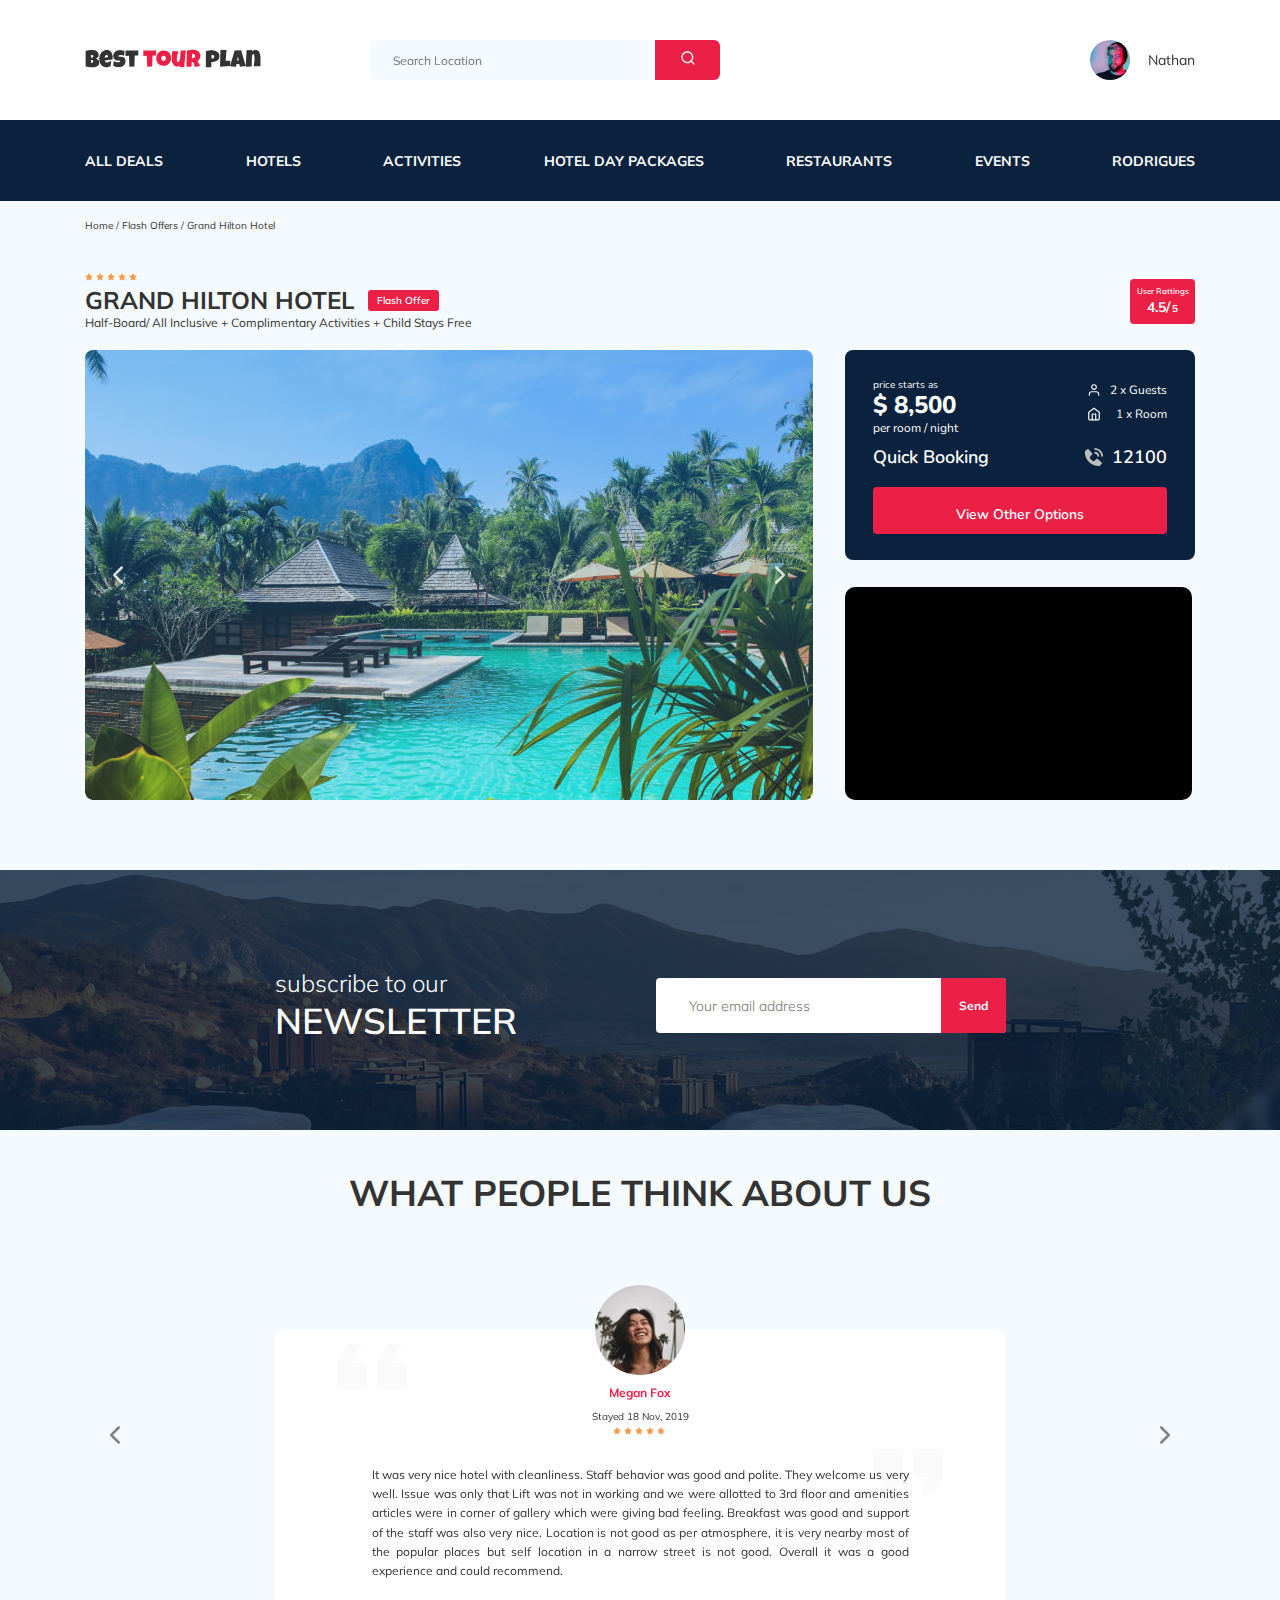
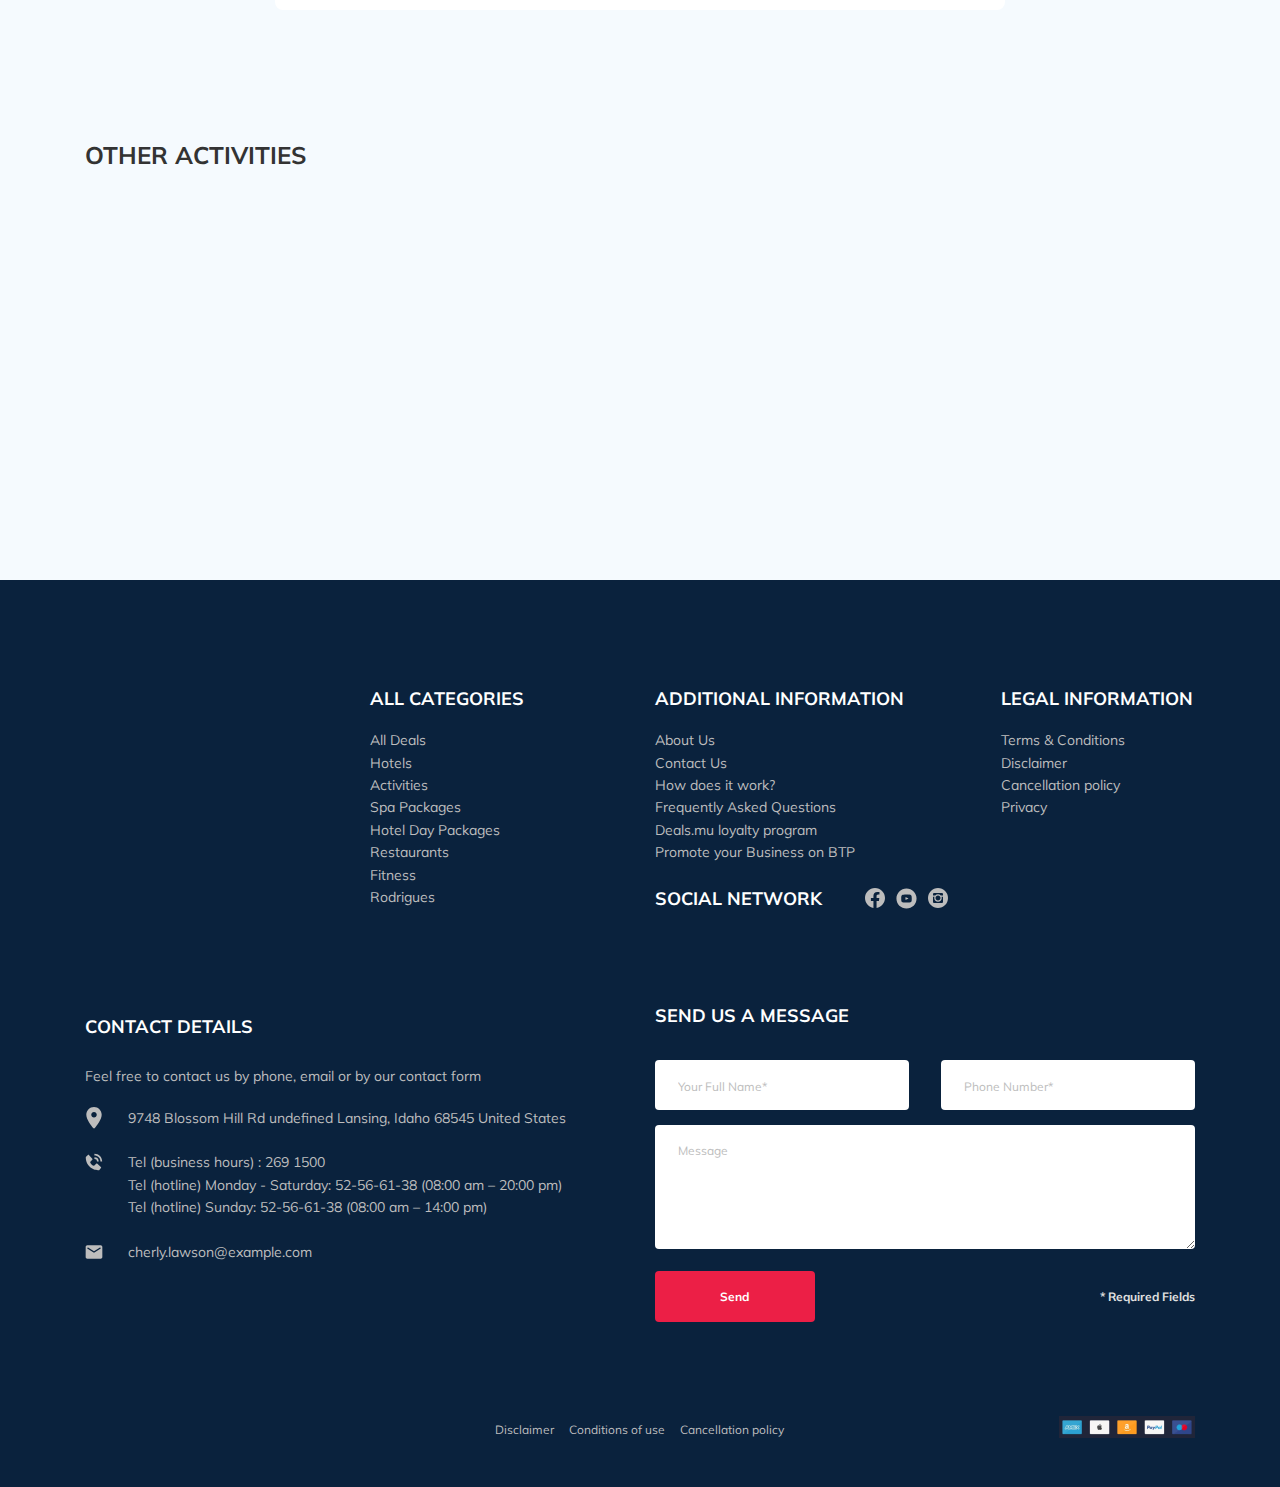
==== commit 7c5e9292: "create: все все изменения часть 1" ====
--- a/index.html
+++ b/index.html
@@ -8,7 +8,7 @@
   <link
     href="https://fonts.googleapis.com/css2?family=Mulish:wght@300;400;600;700&family=Nunito:wght@400;600;700;800&display=swap"
     rel="stylesheet"/>
-    <link rel="stylesheet " href="css/swiper-bundle.min.css"/>
+    <link rel="stylesheet" href="css/swiper-bundle.min.css"/>
     <link rel="stylesheet" href="css/aos.css"/>
     <link rel="stylesheet" href="css/style.css"/>
 
@@ -393,7 +393,7 @@
       </ul>
      </div>
      <div class="footer__contact-details">
-       <h3 class="footer__title footer__title--mb-3">Contact Details</h3>
+       <h3 class="footer__title footer__title--mb-5">Contact Details</h3>
        <p class="footer__text">Feel free to contact us by phone, email or by our contact form</p>
        <ul class="footer__ul">
          <li class="footer__item footer__item--mb-2">
@@ -405,7 +405,7 @@
           <div class="footer__icon-wrapper">
            <img class="footer__icon" src="img/phone-call.svg" alt="icon: phone call"/>
            </div>
-           Tel (business hours) : 269 1500 <br> Tel (hotline) Monday - Saturday: 52-56-61-38 (08:00 am – 20:00 pm) <br> Tel (hotline) Sunday:
+           Tel (business hours) : 269 1500 <br> Tel (hotline) Monday - Saturday: 52-56-61-38 (08:00 am – 20:00 pm) <br> Tel (hotline) Sunday: 
           52-56-61-38 (08:00 am – 14:00 pm)
          </li>
          <li class="footer__item footer__item--mb-2">
@@ -419,15 +419,13 @@
       </div>
 
      <div class="footer__contact-form">
-       <h3 class="footer__title footer__title--mb-3">Send us a message</h3>
+       <h3 class="footer__title footer__title--mb-4">Send us a message</h3>
        <form action="send.php" method="POST" class="footer__form form">
          <div class="footer__input-group">
          <input type="text" class="input footer__input" placeholder="Your Full Name*" name="name" required/> </div>
         <div class="footer__input-group">
-         <input type="tel" class="input footer__input" placeholder="Phone Number*" name="phone" required minlength="18"/> </div>
-         <textarea class= "message footer__message"  cols="30" rows="10" placeholder="Message" name="message">
-
-         </textarea>
+         <input type="tel" class="input footer__input-phone" placeholder="Phone Number*" name="phone" required minlength="18"/> </div>
+         <textarea class= "message footer__message"  cols="30" rows="10" placeholder="Message" name="message"></textarea>
          <button class="button footer__button" type="submit">Send</button>
          <span class="footer__info">* Required Fields</span>
 
@@ -459,17 +457,15 @@
 <div class="modal">
   <div class="modal__overlay"></div>
   <div class="modal__dialog">
-    <a href="#" class="modal__close">
+    <button class="modal__close">
       <img src="img/close.svg" alt="icon: close">
-    </a>
+    </button>
     <h3 class="modal__title modal__title--mb-3">Booking</h3>
     <form action="send.php" method="POST" class="modal__form form">
       <input type="text" class="input modal__input" placeholder="Your Full Name*" name="name" required minlength="2"/>
-      <input type="tel" class="input modal__input" placeholder="Phone Number*" name="phone" required minlength="18"/>
+      <input type="tel" class="input modal__input-phone" placeholder="Phone Number*" name="phone" required minlength="18"/>
       <input type="email" class="input modal__input" placeholder="Email*" name="email" required/>
-      <textarea class=" message modal__message-visible"  placeholder="Message" name="message">
-    
-             </textarea>
+      <textarea class="message modal__message-visible"  placeholder="Message" name="message"></textarea>
       <button class="button modal__button" type="submit">Send</button>
       <span class="modal__info">* Required Fields</span>
     
@@ -479,6 +475,7 @@
 <script src="js/jquery-3.6.0.min.js"></script>
 <script src="js/swiper-bundle.min.js"></script>
 <script src="js/jquery.validate.min.js"></script>
+<script src="js/jquery.mask.min.js"></script>
 <script src="js/aos.js"></script>
 <script src="js/main.js"></script>
 </body>
--- a/css/style.css
+++ b/css/style.css
@@ -1,2454 +1,2 @@
-/*! normalize.css v8.0.1 | MIT License | github.com/necolas/normalize.css */
-/* Document
-   ========================================================================== */
-/**
- * 1. Correct the line height in all browsers.
- * 2. Prevent adjustments of font size after orientation changes in iOS.
- */
-html {
-  line-height: 1.15;
-  /* 1 */
-  -webkit-text-size-adjust: 100%;
-  /* 2 */
-}
-
-/* Sections
-   ========================================================================== */
-/**
- * Remove the margin in all browsers.
- */
-body {
-  margin: 0;
-}
-
-/**
- * Render the `main` element consistently in IE.
- */
-main {
-  display: block;
-}
-
-/**
- * Correct the font size and margin on `h1` elements within `section` and
- * `article` contexts in Chrome, Firefox, and Safari.
- */
-h1 {
-  font-size: 2em;
-  margin: 0.67em 0;
-}
-
-/* Grouping content
-   ========================================================================== */
-/**
- * 1. Add the correct box sizing in Firefox.
- * 2. Show the overflow in Edge and IE.
- */
-hr {
-  -webkit-box-sizing: content-box;
-          box-sizing: content-box;
-  /* 1 */
-  height: 0;
-  /* 1 */
-  overflow: visible;
-  /* 2 */
-}
-
-/**
- * 1. Correct the inheritance and scaling of font size in all browsers.
- * 2. Correct the odd `em` font sizing in all browsers.
- */
-pre {
-  font-family: monospace, monospace;
-  /* 1 */
-  font-size: 1em;
-  /* 2 */
-}
-
-/* Text-level semantics
-   ========================================================================== */
-/**
- * Remove the gray background on active links in IE 10.
- */
-a {
-  background-color: transparent;
-}
-
-/**
- * 1. Remove the bottom border in Chrome 57-
- * 2. Add the correct text decoration in Chrome, Edge, IE, Opera, and Safari.
- */
-abbr[title] {
-  border-bottom: none;
-  /* 1 */
-  text-decoration: underline;
-  /* 2 */
-  -webkit-text-decoration: underline dotted;
-          text-decoration: underline dotted;
-  /* 2 */
-}
-
-/**
- * Add the correct font weight in Chrome, Edge, and Safari.
- */
-b,
-strong {
-  font-weight: bolder;
-}
-
-/**
- * 1. Correct the inheritance and scaling of font size in all browsers.
- * 2. Correct the odd `em` font sizing in all browsers.
- */
-code,
-kbd,
-samp {
-  font-family: monospace, monospace;
-  /* 1 */
-  font-size: 1em;
-  /* 2 */
-}
-
-/**
- * Add the correct font size in all browsers.
- */
-small {
-  font-size: 80%;
-}
-
-/**
- * Prevent `sub` and `sup` elements from affecting the line height in
- * all browsers.
- */
-sub,
-sup {
-  font-size: 75%;
-  line-height: 0;
-  position: relative;
-  vertical-align: baseline;
-}
-
-sub {
-  bottom: -0.25em;
-}
-
-sup {
-  top: -0.5em;
-}
-
-/* Embedded content
-   ========================================================================== */
-/**
- * Remove the border on images inside links in IE 10.
- */
-img {
-  border-style: none;
-}
-
-/* Forms
-   ========================================================================== */
-/**
- * 1. Change the font styles in all browsers.
- * 2. Remove the margin in Firefox and Safari.
- */
-button,
-input,
-optgroup,
-select,
-textarea {
-  font-family: inherit;
-  /* 1 */
-  font-size: 100%;
-  /* 1 */
-  line-height: 1.15;
-  /* 1 */
-  margin: 0;
-  /* 2 */
-}
-
-/**
- * Show the overflow in IE.
- * 1. Show the overflow in Edge.
- */
-button,
-input {
-  /* 1 */
-  overflow: visible;
-}
-
-/**
- * Remove the inheritance of text transform in Edge, Firefox, and IE.
- * 1. Remove the inheritance of text transform in Firefox.
- */
-button,
-select {
-  /* 1 */
-  text-transform: none;
-}
-
-/**
- * Correct the inability to style clickable types in iOS and Safari.
- */
-button,
-[type="button"],
-[type="reset"],
-[type="submit"] {
-  -webkit-appearance: button;
-}
-
-/**
- * Remove the inner border and padding in Firefox.
- */
-button::-moz-focus-inner,
-[type="button"]::-moz-focus-inner,
-[type="reset"]::-moz-focus-inner,
-[type="submit"]::-moz-focus-inner {
-  border-style: none;
-  padding: 0;
-}
-
-/**
- * Restore the focus styles unset by the previous rule.
- */
-button:-moz-focusring,
-[type="button"]:-moz-focusring,
-[type="reset"]:-moz-focusring,
-[type="submit"]:-moz-focusring {
-  outline: 1px dotted ButtonText;
-}
-
-/**
- * Correct the padding in Firefox.
- */
-fieldset {
-  padding: 0.35em 0.75em 0.625em;
-}
-
-/**
- * 1. Correct the text wrapping in Edge and IE.
- * 2. Correct the color inheritance from `fieldset` elements in IE.
- * 3. Remove the padding so developers are not caught out when they zero out
- *    `fieldset` elements in all browsers.
- */
-legend {
-  -webkit-box-sizing: border-box;
-          box-sizing: border-box;
-  /* 1 */
-  color: inherit;
-  /* 2 */
-  display: table;
-  /* 1 */
-  max-width: 100%;
-  /* 1 */
-  padding: 0;
-  /* 3 */
-  white-space: normal;
-  /* 1 */
-}
-
-/**
- * Add the correct vertical alignment in Chrome, Firefox, and Opera.
- */
-progress {
-  vertical-align: baseline;
-}
-
-/**
- * Remove the default vertical scrollbar in IE 10+.
- */
-textarea {
-  overflow: auto;
-}
-
-/**
- * 1. Add the correct box sizing in IE 10.
- * 2. Remove the padding in IE 10.
- */
-[type="checkbox"],
-[type="radio"] {
-  -webkit-box-sizing: border-box;
-          box-sizing: border-box;
-  /* 1 */
-  padding: 0;
-  /* 2 */
-}
-
-/**
- * Correct the cursor style of increment and decrement buttons in Chrome.
- */
-[type="number"]::-webkit-inner-spin-button,
-[type="number"]::-webkit-outer-spin-button {
-  height: auto;
-}
-
-/**
- * 1. Correct the odd appearance in Chrome and Safari.
- * 2. Correct the outline style in Safari.
- */
-[type="search"] {
-  -webkit-appearance: textfield;
-  /* 1 */
-  outline-offset: -2px;
-  /* 2 */
-}
-
-/**
- * Remove the inner padding in Chrome and Safari on macOS.
- */
-[type="search"]::-webkit-search-decoration {
-  -webkit-appearance: none;
-}
-
-/**
- * 1. Correct the inability to style clickable types in iOS and Safari.
- * 2. Change font properties to `inherit` in Safari.
- */
-::-webkit-file-upload-button {
-  -webkit-appearance: button;
-  /* 1 */
-  font: inherit;
-  /* 2 */
-}
-
-/* Interactive
-   ========================================================================== */
-/*
- * Add the correct display in Edge, IE 10+, and Firefox.
- */
-details {
-  display: block;
-}
-
-/*
- * Add the correct display in all browsers.
- */
-summary {
-  display: list-item;
-}
-
-/* Misc
-   ========================================================================== */
-/**
- * Add the correct display in IE 10+.
- */
-template {
-  display: none;
-}
-
-/**
- * Add the correct display in IE 10.
- */
-[hidden] {
-  display: none;
-}
-
-* {
-  -webkit-box-sizing: border-box;
-          box-sizing: border-box;
-}
-
-body {
-  font-family: 'Mulish', sans-serif;
-  background-color: #F5FAFE;
-  color: #333333;
-}
-
-.container {
-  max-width: 1110px;
-  margin: auto;
-}
-
-img {
-  max-width: 100%;
-}
-
-.input {
-  background-color: #ffffff;
-  border-radius: 4px;
-  border: none;
-  padding: 0 23px;
-  height: 50px;
-}
-
-.message {
-  background-color: #ffffff;
-  border-radius: 4px;
-  padding: 18px 23px;
-  border: none;
-}
-
-.button {
-  min-width: 160px;
-  min-height: 50px;
-  padding: 18px;
-  font-style: normal;
-  font-weight: bold;
-  fond-size: 12px;
-  line-height: 15px;
-  color: #ffffff;
-  background-color: #EC1F46;
-  border: none;
-  border-radius: 4px;
-  cursor: pointer;
-}
-
-.form {
-  display: -webkit-box;
-  display: -ms-flexbox;
-  display: flex;
-  -webkit-box-align: center;
-      -ms-flex-align: center;
-          align-items: center;
-  -webkit-box-pack: justify;
-      -ms-flex-pack: justify;
-          justify-content: space-between;
-  -ms-flex-wrap: wrap;
-      flex-wrap: wrap;
-}
-
-.invalid {
-  color: #EC1F46;
-}
-
-.navbar {
-  background-color: #ffffff;
-}
-
-.navbar-top {
-  display: -webkit-box;
-  display: -ms-flexbox;
-  display: flex;
-  -webkit-box-align: center;
-      -ms-flex-align: center;
-          align-items: center;
-  -webkit-box-pack: justify;
-      -ms-flex-pack: justify;
-          justify-content: space-between;
-  padding-top: 40px;
-  padding-bottom: 40px;
-}
-
-.navbar-top__menu-button {
-  display: none;
-}
-
-.navbar-bottom {
-  background-color: #0A223D;
-}
-
-.navbar__search {
-  margin-right: auto;
-  margin-left: 108px;
-}
-
-.navbar-menu {
-  list-style-type: none;
-  margin: 0;
-  padding: 31px 0;
-  display: -webkit-box;
-  display: -ms-flexbox;
-  display: flex;
-  -webkit-box-align: center;
-      -ms-flex-align: center;
-          align-items: center;
-  -webkit-box-pack: justify;
-      -ms-flex-pack: justify;
-          justify-content: space-between;
-  color: #ffffff;
-}
-
-.navbar-menu__item--mobile--visible {
-  display: none;
-}
-
-.navbar-menu__link {
-  color: inherit;
-  text-decoration: none;
-  text-transform: uppercase;
-  font-size: 14px;
-  line-height: 18px;
-  font-weight: bold;
-}
-
-.logo {
-  width: 177px;
-}
-
-.search {
-  display: -webkit-box;
-  display: -ms-flexbox;
-  display: flex;
-  position: relative;
-  overflow: hidden;
-  border-radius: 6px;
-  height: 40px;
-}
-
-.search__input {
-  width: 350px;
-  height: 100%;
-  padding-left: 23px;
-  padding-right: 75px;
-  background-color: #F5FAFE;
-  border: none;
-  font-size: 12px;
-  line-height: 15px;
-  color: #333333;
-  outline: none;
-}
-
-.search__button {
-  position: absolute;
-  top: 0;
-  right: 0;
-  width: 65px;
-  height: 100%;
-  border: none;
-  background-color: #EC1F46;
-  outline: none;
-  cursor: pointer;
-}
-
-.user {
-  display: -webkit-box;
-  display: -ms-flexbox;
-  display: flex;
-  -webkit-box-align: center;
-      -ms-flex-align: center;
-          align-items: center;
-  text-decoration: none;
-}
-
-.user__avatar {
-  width: 40px;
-  height: 40px;
-  border-radius: 50%;
-  -o-object-fit: cover;
-     object-fit: cover;
-}
-
-.user__name {
-  margin-left: 18px;
-  font-size: 14px;
-  line-height: 18px;
-  color: #333333;
-}
-
-.breadcrumb-list {
-  display: -webkit-box;
-  display: -ms-flexbox;
-  display: flex;
-  -webkit-box-align: center;
-      -ms-flex-align: center;
-          align-items: center;
-  padding: 18px 0;
-  margin: 0;
-  list-style: none;
-}
-
-.breadcrumb-list__item {
-  font-size: 10px;
-  line-height: 13px;
-}
-
-.breadcrumb-list__item:not(:last-child)::after {
-  content: '/';
-  margin-right: 3px;
-}
-
-.breadcrumb-list__link {
-  text-decoration: none;
-  color: inherit;
-}
-
-.hotel {
-  padding-top: 23px;
-  padding-bottom: 70px;
-}
-
-.hotel-info {
-  display: -webkit-box;
-  display: -ms-flexbox;
-  display: flex;
-  -webkit-box-align: center;
-      -ms-flex-align: center;
-          align-items: center;
-  -webkit-box-pack: justify;
-      -ms-flex-pack: justify;
-          justify-content: space-between;
-  padding-bottom: 20px;
-}
-
-.hotel-info__offer {
-  margin-left: 14px;
-  margin-top: 4px;
-}
-
-.hotel-info__name {
-  margin-top: 4px;
-  margin-bottom: 0;
-}
-
-.hotel-info__description {
-  margin: 0;
-}
-
-.hotel-name {
-  font-size: 24px;
-  line-height: 30px;
-}
-
-.hotel-wrapper {
-  display: -webkit-box;
-  display: -ms-flexbox;
-  display: flex;
-  -ms-flex-wrap: wrap;
-      flex-wrap: wrap;
-  -webkit-box-align: center;
-      -ms-flex-align: center;
-          align-items: center;
-}
-
-.hotel-description {
-  font-size: 12px;
-  line-height: 15px;
-}
-
-.hotel-grid {
-  display: -webkit-box;
-  display: -ms-flexbox;
-  display: flex;
-  -webkit-box-pack: justify;
-      -ms-flex-pack: justify;
-          justify-content: space-between;
-}
-
-.hotel-right {
-  display: -webkit-box;
-  display: -ms-flexbox;
-  display: flex;
-  -webkit-box-orient: vertical;
-  -webkit-box-direction: normal;
-      -ms-flex-direction: column;
-          flex-direction: column;
-  -webkit-box-pack: justify;
-      -ms-flex-pack: justify;
-          justify-content: space-between;
-}
-
-.hotel-slider {
-  width: 728px;
-  height: 450px;
-  margin-left: 0;
-  margin-right: 30px;
-}
-
-.hotel-slider__item {
-  width: 100%;
-  height: 100%;
-  position: relative;
-  border-radius: 8px;
-  overflow: hidden;
-}
-
-.hotel-slider__item:after {
-  content: '';
-  position: absolute;
-  width: 100%;
-  height: 100%;
-  top: 0;
-  bottom: 0;
-  left: 0;
-  right: 0;
-  background: -webkit-gradient(linear, left top, left bottom, from(rgba(0, 122, 223, 0.48)), to(rgba(255, 255, 255, 0.128)));
-  background: linear-gradient(180deg, rgba(0, 122, 223, 0.48) 0%, rgba(255, 255, 255, 0.128) 100%);
-  z-index: 10;
-}
-
-.hotel-slider__button {
-  position: absolute;
-  top: 50%;
-  -webkit-transform: translateY(-50%);
-          transform: translateY(-50%);
-  z-index: 99;
-  width: 30px;
-  height: 30px;
-  border: none;
-  cursor: pointer;
-  background-repeat: no-repeat;
-  background-position: center;
-  background-size: 10px;
-  background-color: transparent;
-  outline: none;
-}
-
-.hotel-slider__button--next {
-  right: 18px;
-  background-image: url(../img/arrow-next.svg);
-}
-
-.hotel-slider__button--prev {
-  left: 18px;
-  background-image: url(../img/arrow-prev.svg);
-}
-
-.stars {
-  -ms-flex-preferred-size: 100%;
-      flex-basis: 100%;
-  display: -webkit-box;
-  display: -ms-flexbox;
-  display: flex;
-}
-
-.star {
-  margin-right: 3px;
-}
-
-.offer {
-  font-size: 10px;
-  line-height: 13px;
-  font-weight: 600;
-  padding: 4px 9px;
-  background-color: #EC1F46;
-  border-radius: 3px;
-  color: #ffffff;
-}
-
-.rating {
-  max-width: 65px;
-  min-height: 45px;
-  text-align: center;
-  color: #ffffff;
-  background-color: #EC1F46;
-  border-radius: 4px;
-}
-
-.rating__text {
-  font-size: 8px;
-  line-height: 10px;
-  font-weight: 600;
-}
-
-.rating__counter {
-  font-size: 14px;
-  line-height: 18px;
-  font-weight: bold;
-}
-
-.rating__counter_small {
-  font-size: 10px;
-  font-weight: 13px;
-  margin-left: -2px;
-}
-
-.swiper-slide__img {
-  width: 100%;
-  height: 100%;
-  -o-object-fit: cover;
-     object-fit: cover;
-}
-
-.booking {
-  background-color: #0A223D;
-  color: #ffffff;
-  border-radius: 8px;
-  width: 350px;
-  min-height: 210px;
-  padding-top: 28px;
-  padding-right: 28px;
-  padding-left: 28px;
-  font-family: 'Nunito';
-}
-
-.booking__info {
-  display: -webkit-box;
-  display: -ms-flexbox;
-  display: flex;
-  -webkit-box-pack: justify;
-      -ms-flex-pack: justify;
-          justify-content: space-between;
-  margin-bottom: 9px;
-}
-
-.booking__price {
-  display: -webkit-box;
-  display: -ms-flexbox;
-  display: flex;
-  -webkit-box-orient: vertical;
-  -webkit-box-direction: normal;
-      -ms-flex-direction: column;
-          flex-direction: column;
-}
-
-.booking__start {
-  font-weight: normal;
-  font-size: 10px;
-  line-height: 14px;
-}
-
-.booking__pricetag {
-  font-style: normal;
-  font-weight: 800;
-  font-size: 24px;
-}
-
-.booking__per-room {
-  font-style: normal;
-  font-weight: normal;
-  font-size: 12px;
-  line-height: 16px;
-}
-
-.booking__room {
-  margin-top: 4px;
-}
-
-.booking__text {
-  display: -webkit-box;
-  display: -ms-flexbox;
-  display: flex;
-  -webkit-box-align: center;
-      -ms-flex-align: center;
-          align-items: center;
-  -webkit-box-pack: justify;
-      -ms-flex-pack: justify;
-          justify-content: space-between;
-  margin-bottom: 8px;
-  font-style: normal;
-  font-weight: normal;
-  font-size: 12px;
-  line-height: 16px;
-}
-
-.booking__description {
-  margin-left: 9px;
-}
-
-.booking__call-center {
-  display: -webkit-box;
-  display: -ms-flexbox;
-  display: flex;
-  -webkit-box-align: center;
-      -ms-flex-align: center;
-          align-items: center;
-  -webkit-box-pack: justify;
-      -ms-flex-pack: justify;
-          justify-content: space-between;
-  margin-bottom: 17px;
-}
-
-.booking__heading {
-  font-style: normal;
-  font-weight: 600;
-  font-size: 18px;
-  line-height: 25px;
-}
-
-.booking__number {
-  display: -webkit-box;
-  display: -ms-flexbox;
-  display: flex;
-  -webkit-box-align: center;
-      -ms-flex-align: center;
-          align-items: center;
-  -webkit-box-pack: justify;
-      -ms-flex-pack: justify;
-          justify-content: space-between;
-  color: inherit;
-  text-decoration: none;
-  font-style: normal;
-  font-weight: 600;
-  font-size: 18px;
-  line-height: 25px;
-}
-
-.booking__num {
-  margin-left: 8px;
-}
-
-.booking__button {
-  width: 100%;
-  min-height: 45px;
-  font-style: normal;
-  font-weight: 600;
-  font-size: 14px;
-  line-height: 19px;
-  border-radius: 4px;
-  background-color: #EC1F46;
-  border: none;
-  color: #ffffff;
-  cursor: pointer;
-  outline: none;
-}
-
-.map {
-  width: 347px;
-  height: 213px;
-  background-color: black;
-  border-radius: 10px;
-  overflow: hidden;
-}
-
-.newsletter {
-  position: relative;
-  padding: 98px 0 87px 0;
-  background-image: url(../img/newsletter-bg.jpg);
-  background-repeat: no-repeat;
-  background-position: center;
-  background-size: cover;
-}
-
-.newsletter::before {
-  content: '';
-  position: absolute;
-  top: 0;
-  left: 0;
-  right: 0;
-  bottom: 0;
-  width: 100%;
-  height: 100%;
-  background-color: rgba(10, 34, 61, 0.8);
-}
-
-.newsletter-wrapper {
-  position: relative;
-  display: -webkit-box;
-  display: -ms-flexbox;
-  display: flex;
-  -webkit-box-align: center;
-      -ms-flex-align: center;
-          align-items: center;
-  -webkit-box-pack: justify;
-      -ms-flex-pack: justify;
-          justify-content: space-between;
-  max-width: 731px;
-  margin: auto;
-}
-
-.newsletter-title {
-  color: #ffffff;
-  font-style: normal;
-  font-weight: 300;
-  font-size: 24px;
-  line-height: 30px;
-  margin: 0;
-}
-
-.newsletter-title__strong {
-  display: block;
-  font-style: normal;
-  font-weight: 600;
-  font-size: 36px;
-  line-height: 45px;
-  text-transform: uppercase;
-}
-
-.subscribe {
-  position: relative;
-  width: 350px;
-  height: 55px;
-  border-radius: 4px;
-  overflow: hidden;
-}
-
-.subscribe__input {
-  position: absolute;
-  width: 100%;
-  height: 100%;
-  border: none;
-  padding-left: 33px;
-  padding-right: 65px;
-  font-style: normal;
-  font-weight: 300;
-  font-size: 14px;
-  line-height: 18px;
-  outline: none;
-}
-
-.subscribe__button {
-  position: absolute;
-  min-width: 65px;
-  right: 0;
-  top: 0;
-  height: 100%;
-  font-style: normal;
-  font-weight: bold;
-  font-size: 12px;
-  line-height: 15px;
-  border: none;
-  outline: none;
-  background-color: #EC1F46;
-  color: #ffffff;
-  cursor: pointer;
-}
-
-.reviews {
-  padding: 40px 0 70px 0;
-}
-
-.reviews__title {
-  font-style: normal;
-  font-weight: bold;
-  font-size: 36px;
-  line-height: 45px;
-  text-align: center;
-  text-transform: uppercase;
-  margin-bottom: 70px;
-  margin-top: 0;
-}
-
-.reviews-slider__item {
-  position: relative;
-  display: -webkit-box;
-  display: -ms-flexbox;
-  display: flex;
-  -webkit-box-orient: vertical;
-  -webkit-box-direction: normal;
-      -ms-flex-direction: column;
-          flex-direction: column;
-  -webkit-box-align: center;
-      -ms-flex-align: center;
-          align-items: center;
-  max-width: 730px;
-  margin: 45px auto 0;
-  background-color: #ffffff;
-  border-radius: 8px;
-  padding: 0 62px 30px;
-}
-
-.reviews-slider__item:before {
-  content: '';
-  position: absolute;
-  left: 62px;
-  top: 13px;
-  width: 70px;
-  height: 47px;
-  background-image: url(../img/quote-left.svg);
-  background-repeat: no-repeat;
-}
-
-.reviews-slider__item:after {
-  content: '';
-  position: absolute;
-  right: 62px;
-  top: 118px;
-  width: 70px;
-  height: 47px;
-  background-image: url(../img/quote-right.svg);
-  background-repeat: no-repeat;
-}
-
-.reviews-slider__button {
-  position: absolute;
-  top: 46%;
-  -webkit-transform: translateY(-50%);
-          transform: translateY(-50%);
-  width: 30px;
-  height: 30px;
-  background-repeat: no-repeat;
-  background-size: 10px;
-  background-position: center;
-  border: none;
-  background-color: transparent;
-  cursor: pointer;
-  z-index: 99;
-  outline: none;
-}
-
-.reviews-slider__button--prev {
-  background-image: url(../img/arrow-prev-secondary.svg);
-  left: 15px;
-}
-
-.reviews-slider__button--next {
-  background-image: url(../img/arrow-next-secondary.svg);
-  right: 15px;
-}
-
-.reviews-slider__profile {
-  display: -webkit-box;
-  display: -ms-flexbox;
-  display: flex;
-  -webkit-box-orient: vertical;
-  -webkit-box-direction: normal;
-      -ms-flex-direction: column;
-          flex-direction: column;
-  -webkit-box-align: center;
-      -ms-flex-align: center;
-          align-items: center;
-  margin-top: -45px;
-  margin-bottom: 30px;
-}
-
-.reviews-slider__avatar {
-  width: 90px;
-  height: 90px;
-  border-radius: 50%;
-  -o-object-fit: cover;
-     object-fit: cover;
-  margin-bottom: -2px;
-}
-
-.reviews-slider__username {
-  font-style: normal;
-  font-weight: bold;
-  font-size: 12px;
-  line-height: 15px;
-  color: #EC1F46;
-  margin-bottom: 10px;
-}
-
-.reviews-slider__date {
-  font-style: normal;
-  font-weight: normal;
-  font-size: 10px;
-  line-height: 13px;
-  margin-bottom: 4px;
-}
-
-.reviews-slider__rating {
-  display: -webkit-box;
-  display: -ms-flexbox;
-  display: flex;
-  -webkit-box-align: center;
-      -ms-flex-align: center;
-          align-items: center;
-}
-
-.reviews-slider__text {
-  max-width: 537px;
-  font-style: normal;
-  font-weight: normal;
-  font-size: 12px;
-  line-height: 160%;
-  text-align: justify;
-  margin: auto;
-  z-index: 2;
-}
-
-.activities {
-  padding: 60px 0 98px 0;
-}
-
-.activities__title {
-  font-style: normal;
-  font-weight: bold;
-  font-size: 24px;
-  line-height: 30px;
-  text-transform: uppercase;
-  margin-top: 0;
-  margin-bottom: 57px;
-}
-
-.activities-wrapper {
-  display: -webkit-box;
-  display: -ms-flexbox;
-  display: flex;
-  -webkit-box-pack: justify;
-      -ms-flex-pack: justify;
-          justify-content: space-between;
-}
-
-.card {
-  position: relative;
-  display: -webkit-box;
-  display: -ms-flexbox;
-  display: flex;
-  -webkit-box-orient: vertical;
-  -webkit-box-direction: normal;
-      -ms-flex-direction: column;
-          flex-direction: column;
-  -webkit-box-align: start;
-      -ms-flex-align: start;
-          align-items: flex-start;
-  padding: 24px 26px;
-  width: 255px;
-  height: 255px;
-  border-radius: 6px;
-  overflow: hidden;
-}
-
-.card::before {
-  content: '';
-  position: absolute;
-  left: 0;
-  top: 0;
-  right: 0;
-  bottom: 0;
-  background: linear-gradient(179.83deg, rgba(196, 196, 196, 0) 35.34%, #0A223D 99.85%);
-  z-index: -1;
-  border-radius: 6px;
-  overflow: hidden;
-}
-
-.card__image {
-  position: absolute;
-  left: 0;
-  right: 0;
-  top: 0;
-  bottom: 0;
-  -o-object-fit: cover;
-     object-fit: cover;
-  z-index: -2;
-  height: 100%;
-  width: 100%;
-}
-
-.card__title {
-  margin-top: auto;
-  margin-bottom: 18px;
-  color: #ffffff;
-  font-style: normal;
-  font-weight: bold;
-  font-size: 16px;
-  line-height: 20px;
-  max-width: 200px;
-}
-
-.card__button {
-  font-style: normal;
-  font-weight: 600;
-  font-size: 12px;
-  line-height: 16px;
-  color: #ffffff;
-  border: none;
-  background-color: #EC1F46;
-  border-radius: 4px;
-  cursor: pointer;
-  outline: none;
-  padding: 7px 22px;
-}
-
-.footer {
-  background-color: #0A223D;
-  color: #ffffff;
-  padding-top: 108px;
-  padding-bottom: 46px;
-}
-
-.footer-wrapper {
-  display: -ms-grid;
-  display: grid;
-  -ms-grid-columns: (minmax(min-content, 1fr))[4];
-      grid-template-columns: repeat(4, minmax(-webkit-min-content, 1fr));
-      grid-template-columns: repeat(4, minmax(min-content, 1fr));
-  -webkit-column-gap: 29px;
-          column-gap: 29px;
-  grid-auto-rows: minmax(40px, -webkit-min-content);
-  grid-auto-rows: minmax(40px, min-content);
-  -webkit-box-align: start;
-      -ms-flex-align: start;
-          align-items: start;
-  row-gap: 9px;
-  margin-bottom: 94px;
-}
-
-.footer-wrapper-logo {
-  display: block;
-  width: 151px;
-  margin-top: 31px;
-  -ms-grid-row: 1;
-  -ms-grid-row-span: 3;
-  grid-row: 1/4;
-}
-
-.footer__logo {
-  width: 100%;
-  height: 100%;
-  -ms-grid-row: 1;
-  -ms-grid-row-span: 2;
-  grid-row: 1/3;
-  -ms-flex-item-align: stretch;
-      -ms-grid-row-align: stretch;
-      align-self: stretch;
-}
-
-.footer__categories {
-  -ms-grid-row: 1;
-  -ms-grid-row-span: 3;
-  grid-row: 1/4;
-  -ms-grid-column: 2;
-  grid-column: 2;
-}
-
-.footer__legal {
-  padding-left: 62px;
-}
-
-.footer__social-network {
-  display: -webkit-box;
-  display: -ms-flexbox;
-  display: flex;
-  -ms-flex-line-pack: start;
-      align-content: start;
-  -ms-grid-row: 2;
-  -ms-grid-row-span: 2;
-  grid-row: 2/4;
-  grid-column: span 2;
-  margin-top: 15px;
-}
-
-.footer__social-links {
-  display: -webkit-box;
-  display: -ms-flexbox;
-  display: flex;
-  -webkit-box-align: center;
-      -ms-flex-align: center;
-          align-items: center;
-  min-width: 83px;
-  -webkit-box-pack: justify;
-      -ms-flex-pack: justify;
-          justify-content: space-between;
-}
-
-.footer__contact-details {
-  grid-column: span 2;
-  margin-top: 45px;
-}
-
-.footer__contact-form {
-  grid-column: span 2;
-  margin-top: 34px;
-}
-
-.footer__form {
-  display: -webkit-box;
-  display: -ms-flexbox;
-  display: flex;
-  -webkit-box-align: center;
-      -ms-flex-align: center;
-          align-items: center;
-  -webkit-box-pack: justify;
-      -ms-flex-pack: justify;
-          justify-content: space-between;
-  -ms-flex-wrap: wrap;
-      flex-wrap: wrap;
-}
-
-.footer__ul {
-  padding: 0;
-  margin: 0;
-  list-style: none;
-}
-
-.footer__title {
-  font-style: normal;
-  font-weight: bold;
-  font-size: 18px;
-  line-height: 21px;
-  margin: 0 0 20px 0;
-  text-transform: uppercase;
-}
-
-.footer__title--inline {
-  margin: 0 43px 0 0;
-}
-
-.footer__title--mb-3 {
-  margin-bottom: 34px;
-}
-
-.footer__item {
-  display: -webkit-box;
-  display: -ms-flexbox;
-  display: flex;
-  -webkit-box-align: start;
-      -ms-flex-align: start;
-          align-items: flex-start;
-  font-style: normal;
-  font-weight: normal;
-  font-size: 14px;
-  line-height: 160%;
-  color: #BDBDBD;
-}
-
-.footer__item--mb-2 {
-  margin-bottom: 22px;
-}
-
-.footer__icon {
-  width: 100%;
-  height: 100%;
-}
-
-.footer__icon-wrapper {
-  width: 18px;
-  height: 22px;
-  margin-right: 25px;
-}
-
-.footer__text {
-  color: #BDBDBD;
-  margin-bottom: 20px;
-  margin-top: 0;
-}
-
-.footer__link {
-  text-decoration: none;
-  color: inherit;
-}
-
-.footer__input {
-  width: 100%;
-}
-
-.footer__input-group {
-  margin-bottom: 15px;
-  -ms-flex-preferred-size: 47%;
-      flex-basis: 47%;
-}
-
-.footer__message {
-  height: 120px;
-  background-color: #ffffff;
-  border-radius: 4px;
-  padding: 18px 23px;
-  border: none;
-  -ms-flex-preferred-size: 100%;
-      flex-basis: 100%;
-  margin-bottom: 22px;
-  height: 124px;
-}
-
-.footer__button {
-  min-width: 160px;
-  min-height: 50px;
-  padding: 18px;
-  font-style: normal;
-  font-weight: bold;
-  font-size: 12px;
-  line-height: 15px;
-  color: #ffffff;
-  background-color: #EC1F46;
-  border: none;
-  border-radius: 4px;
-  cursor: pointer;
-  outline: none;
-}
-
-.footer__info {
-  font-style: normal;
-  font-weight: bold;
-  font-size: 12px;
-  line-height: 15px;
-  color: #E0E0E0;
-}
-
-.footer-bottom {
-  display: -webkit-box;
-  display: -ms-flexbox;
-  display: flex;
-  -webkit-box-pack: end;
-      -ms-flex-pack: end;
-          justify-content: flex-end;
-  margin-right: 160px;
-}
-
-.footer-grid {
-  display: -webkit-box;
-  display: -ms-flexbox;
-  display: flex;
-  -webkit-box-align: center;
-      -ms-flex-align: center;
-          align-items: center;
-  -webkit-box-pack: justify;
-      -ms-flex-pack: justify;
-          justify-content: space-between;
-}
-
-.footer-rules {
-  margin-right: 270px;
-}
-
-.footer-rules__links {
-  display: -webkit-box;
-  display: -ms-flexbox;
-  display: flex;
-  -webkit-box-align: center;
-      -ms-flex-align: center;
-          align-items: center;
-  -webkit-box-pack: justify;
-      -ms-flex-pack: justify;
-          justify-content: space-between;
-}
-
-.footer-rules__link {
-  color: #BDBDBD;
-  text-decoration: none;
-  font-style: normal;
-  font-weight: normal;
-  font-size: 12px;
-  line-height: 15px;
-  margin-right: 11px;
-}
-
-.modal {
-  overflow: auto;
-}
-
-.modal__overlay {
-  position: fixed;
-  left: 0;
-  top: 0;
-  right: 0;
-  bottom: 0;
-  background-color: rgba(0, 143, 223, 0.39);
-  z-index: 100;
-  visibility: hidden;
-  opacity: 0;
-  -webkit-transition: opacity 0.2s;
-  transition: opacity 0.2s;
-}
-
-.modal__overlay--visible {
-  visibility: visible;
-  opacity: 1;
-}
-
-.modal__dialog {
-  position: fixed;
-  top: 50%;
-  left: 50%;
-  max-width: 478px;
-  padding-top: 15px;
-  padding-bottom: 70px;
-  padding-right: 88px;
-  padding-left: 88px;
-  overflow: auto;
-  height: 52vh;
-  background-color: #0A223D;
-  color: #ffffff;
-  -webkit-transform: translate(-50%, -50%);
-          transform: translate(-50%, -50%);
-  border-radius: 8px;
-  z-index: 101;
-  visibility: hidden;
-  opacity: 0;
-  -webkit-transition: opacity 0.2s;
-  transition: opacity 0.2s;
-}
-
-.modal__dialog--visible {
-  visibility: visible;
-  opacity: 1;
-}
-
-.modal__close {
-  position: absolute;
-  right: 18px;
-  top: 15px;
-  text-decoration: none;
-  cursor: pointer;
-}
-
-.modal__title {
-  font-style: normal;
-  font-weight: bold;
-  font-size: 18px;
-  line-height: 23px;
-  margin-bottom: 15px;
-  text-transform: uppercase;
-  text-align: center;
-}
-
-.modal__input {
-  width: 100%;
-  margin-top: 15px;
-}
-
-.modal__button {
-  margin-top: 15px;
-}
-
-.modal__message {
-  width: 100%;
-  min-width: 123px;
-  margin-bottom: 15px;
-}
-
-.modal__message-visible {
-  width: 100%;
-  height: 123px;
-  margin-bottom: 15px;
-  margin-top: 15px;
-}
-
-.modal__info {
-  font-style: normal;
-  font-weight: bold;
-  font-size: 12px;
-  line-height: 15px;
-  color: #BDBDBD;
-}
-
-@media (max-width: 1200px) {
-  .container {
-    max-width: 960px;
-  }
-  .navbar-top__menu-button {
-    display: none;
-  }
-  .hotel__slide {
-    width: 590px;
-  }
-  .hotel-slider__image {
-    width: 100%;
-    height: 100%;
-    -o-object-fit: cover;
-       object-fit: cover;
-  }
-  .card {
-    width: 230px;
-    height: 230px;
-  }
-  .footer__input-group {
-    -ms-flex-preferred-size: 100%;
-        flex-basis: 100%;
-  }
-}
-
-@media (max-width: 992px) {
-  .container,
-  .newsletter-wrapper {
-    max-width: 700px;
-  }
-  .logo {
-    width: 131px;
-  }
-  .navbar-top {
-    padding-top: 30px;
-    padding-bottom: 30px;
-  }
-  .navbar__search {
-    margin-left: 47px;
-    margin-right: auto;
-  }
-  .navbar-menu {
-    padding-top: 21px;
-    padding-bottom: 21px;
-    margin: 0 13px;
-  }
-  .navbar-menu__link {
-    font-size: 12px;
-    line-height: 15px;
-  }
-  .search__input {
-    width: 340px;
-  }
-  .hotel {
-    padding-bottom: 60px;
-  }
-  .hotel-grid {
-    -webkit-box-orient: vertical;
-    -webkit-box-direction: normal;
-        -ms-flex-direction: column;
-            flex-direction: column;
-  }
-  .hotel__slider {
-    margin-bottom: 30px;
-  }
-  .hotel-right {
-    -webkit-box-orient: horizontal;
-    -webkit-box-direction: normal;
-        -ms-flex-direction: row;
-            flex-direction: row;
-  }
-  .hotel-slider {
-    width: 100%;
-  }
-  .booking {
-    width: 340px;
-    padding-top: 31px;
-    padding-right: 23px;
-    padding-left: 23px;
-  }
-  .map {
-    width: 340px;
-  }
-  .reviews {
-    padding: 40px 0 73px 0;
-  }
-  .reviews__title {
-    margin-bottom: 50px;
-    font-style: normal;
-    font-weight: bold;
-    font-size: 30px;
-    line-height: 38px;
-    margin-top: 0;
-  }
-  .reviews-slider__item {
-    max-width: 579px;
-  }
-  .reviews-slider__item:after, .reviews-slider__item:before {
-    display: none;
-  }
-  .reviews-slider__profile {
-    margin-left: 6px;
-  }
-  .reviews-slider__avatar {
-    margin-bottom: 7px;
-  }
-  .reviews-slider__username {
-    margin-top: 0;
-  }
-  .reviews-slider__button {
-    top: 50%;
-  }
-  .reviews-slider__button--prev {
-    left: 0;
-  }
-  .reviews-slider__button--next {
-    right: 0;
-  }
-  .newsletter {
-    height: 260px;
-    padding-top: 90px;
-  }
-  .activities {
-    padding: 50px 0 48px 0;
-  }
-  .activities__title {
-    margin-top: 0;
-    margin-bottom: 58px;
-  }
-  .activities-wrapper {
-    -ms-flex-wrap: wrap;
-        flex-wrap: wrap;
-  }
-  .activities__card {
-    margin-bottom: 20px;
-  }
-  .card {
-    width: 340px;
-    height: 255px;
-  }
-  .card__title {
-    max-width: 200px;
-  }
-  .card__button {
-    padding: 8px 22px;
-    font-family: Nunito;
-    font-style: normal;
-    font-weight: 600;
-    font-size: 12px;
-    line-height: 16px;
-  }
-  .footer {
-    padding-top: 68px;
-  }
-  .footer-wrapper {
-    -ms-grid-columns: (max-content)[3];
-        grid-template-columns: repeat(3, -webkit-max-content);
-        grid-template-columns: repeat(3, max-content);
-    grid-row-gap: 27px;
-  }
-  .footer-wrapper-logo {
-    -ms-grid-row: 1;
-    grid-row: 1;
-    -ms-grid-column: 1;
-    -ms-grid-column-span: 1;
-    grid-column: 1 / 2;
-    max-width: 95px;
-    max-height: 120px;
-    margin-top: 0;
-    margin-bottom: 22px;
-  }
-  .footer__text {
-    font-style: normal;
-    font-weight: normal;
-    font-size: 15px;
-    line-height: 15px;
-    margin-bottom: 27px;
-  }
-  .footer__icon {
-    margin-left: 10px;
-  }
-  .footer__input-group {
-    -ms-flex-preferred-size: 47%;
-        flex-basis: 47%;
-  }
-  .footer__item-mb-2 {
-    margin-bottom: 20px;
-  }
-  .footer__social-network {
-    -ms-flex-item-align: center;
-        -ms-grid-row-align: center;
-        align-self: center;
-    -ms-grid-row: 1;
-    grid-row: 1;
-    -ms-grid-column: 2;
-    -ms-grid-column-span: 2;
-    grid-column: 2 / 4;
-    margin-top: -5px;
-    margin-left: -23px;
-  }
-  .footer__categories {
-    -ms-grid-row: 2;
-    grid-row: 2;
-    -ms-grid-column: 1;
-    -ms-grid-column-span: 1;
-    grid-column: 1 / 2;
-    margin-right: 31px;
-  }
-  .footer__legal {
-    -ms-grid-column: 3;
-    -ms-grid-column-span: 1;
-    grid-column: 3 / 4;
-    -ms-grid-row: 2;
-    grid-row: 2;
-    padding-left: 20px;
-  }
-  .footer__additional {
-    -ms-grid-column: 2;
-    -ms-grid-column-span: 1;
-    grid-column: 2 / 3;
-    -ms-grid-row: 2;
-    grid-row: 2;
-    margin-left: -10px;
-  }
-  .footer__contact-details {
-    -ms-grid-column: 1;
-    -ms-grid-column-span: 3;
-    grid-column: 1 / 4;
-    -ms-grid-row: 3;
-    grid-row: 3;
-    margin-bottom: 15px;
-    margin-top: 40px;
-  }
-  .footer__contact-form {
-    -ms-grid-column: 1;
-    -ms-grid-column-span: 3;
-    grid-column: 1 / 4;
-    -ms-grid-row: 4;
-    grid-row: 4;
-    max-width: 539px;
-    margin-top: 0;
-  }
-  .footer__title--mb-3 {
-    margin-bottom: 26px;
-  }
-  .footer-bottom {
-    margin-top: -35px;
-    margin-right: 0;
-  }
-  .footer-grid {
-    margin-right: 0;
-  }
-  .footer__rules {
-    margin-right: 250px;
-  }
-  .modal__form {
-    width: 340px;
-    padding-right: 23px;
-  }
-}
-
-@media (max-width: 767px) {
-  .container {
-    max-width: 576px;
-    width: 89%;
-  }
-  body {
-    padding-top: 78px;
-  }
-  .navbar__mobile--fixed {
-    position: fixed;
-    left: 0;
-    top: 0;
-    right: 0;
-    z-index: 99;
-  }
-  .navbar__user--mobile--hidden, .navbar__search--mobile--hidden {
-    display: none;
-  }
-  .navbar__user--mobile--visible, .navbar__search--mobile--visible {
-    display: -webkit-box;
-    display: -ms-flexbox;
-    display: flex;
-  }
-  .navbar__user {
-    -webkit-box-orient: vertical;
-    -webkit-box-direction: normal;
-        -ms-flex-direction: column;
-            flex-direction: column;
-    -webkit-box-pack: center;
-        -ms-flex-pack: center;
-            justify-content: center;
-  }
-  .navbar-bottom {
-    display: none;
-    position: fixed;
-    left: 0;
-    right: 0;
-    bottom: 0;
-    top: 78px;
-    padding-top: 31px;
-  }
-  .navbar-bottom--visible {
-    display: block;
-    overflow: auto;
-  }
-  .navbar-menu {
-    -webkit-box-orient: vertical;
-    -webkit-box-direction: normal;
-        -ms-flex-direction: column;
-            flex-direction: column;
-  }
-  .navbar-menu__item {
-    margin-bottom: 20px;
-  }
-  .navbar-menu__item--mobile--visible {
-    display: block;
-  }
-  .menu-button {
-    display: -webkit-box;
-    display: -ms-flexbox;
-    display: flex;
-    width: 16px;
-    height: 11px;
-    padding: 0;
-    -webkit-box-align: center;
-        -ms-flex-align: center;
-            align-items: center;
-    -webkit-box-pack: justify;
-        -ms-flex-pack: justify;
-            justify-content: space-between;
-    -webkit-box-orient: vertical;
-    -webkit-box-direction: normal;
-        -ms-flex-direction: column;
-            flex-direction: column;
-    border: none;
-    background-color: #ffffff;
-    cursor: pointer;
-    outline: none;
-  }
-  .menu-button__line {
-    width: 16px;
-    height: 1px;
-    background-color: #333333;
-  }
-  .user__name--light {
-    color: #ffffff;
-    margin-left: 0;
-    margin-top: 10px;
-  }
-  .hotel-name {
-    -ms-flex-preferred-size: 100%;
-        flex-basis: 100%;
-  }
-  .hotel-wrapper {
-    -webkit-box-pack: justify;
-        -ms-flex-pack: justify;
-            justify-content: space-between;
-  }
-  .hotel-info__text {
-    width: 100%;
-  }
-  .hotel-info__name {
-    margin-top: 10px;
-    margin-bottom: 0;
-    font-size: 24px;
-    line-height: 30px;
-  }
-  .hotel-info__rating {
-    display: none;
-  }
-  .hotel-info__offer {
-    -webkit-box-ordinal-group: 0;
-        -ms-flex-order: -1;
-            order: -1;
-    margin-left: 0;
-  }
-  .stars {
-    -ms-flex-preferred-size: auto;
-        flex-basis: auto;
-  }
-  .hotel-right {
-    -webkit-box-orient: vertical;
-    -webkit-box-direction: normal;
-        -ms-flex-direction: column;
-            flex-direction: column;
-    min-height: auto;
-  }
-  .hotel-slider {
-    height: 300px;
-  }
-  .booking {
-    width: 100%;
-    height: 200px;
-    margin-bottom: 20px;
-  }
-  .map {
-    width: 100%;
-    height: 200px;
-  }
-  .newsletter-wrapper {
-    max-width: 576px;
-    width: 89%;
-    -webkit-box-orient: vertical;
-    -webkit-box-direction: normal;
-        -ms-flex-direction: column;
-            flex-direction: column;
-    -webkit-box-align: start;
-        -ms-flex-align: start;
-            align-items: flex-start;
-  }
-  .reviews-slider__item {
-    padding: 0 30px 30px;
-  }
-  .reviews-slider__item:after, .reviews-slider__item::before {
-    display: none;
-  }
-  .reviews-slider__button {
-    top: 32px;
-  }
-  .reviews-slider__button--prev {
-    left: 50%;
-    margin-left: -65px;
-    -webkit-transform: translate(-50%, 0);
-            transform: translate(-50%, 0);
-  }
-  .reviews-slider__button--next {
-    right: 50%;
-    margin-right: -65px;
-    -webkit-transform: translate(50%, 0);
-            transform: translate(50%, 0);
-  }
-  .card {
-    width: 49%;
-    height: 255px;
-  }
-  .activities {
-    padding-top: 40px;
-    padding-bottom: 60px;
-  }
-  .footer-rules {
-    margin-right: 200px;
-  }
-  .footer__container {
-    max-width: 89%;
-  }
-  .footer__input-group {
-    -ms-flex-preferred-size: 100%;
-        flex-basis: 100%;
-  }
-  .navbar-menu__link {
-    font-style: normal;
-    font-weight: bold;
-    font-size: 18px;
-    line-height: 23px;
-  }
-  .footer-wrapper {
-    -ms-grid-columns: 100%;
-        grid-template-columns: 100%;
-  }
-  .footer__logo {
-    -ms-grid-row: 1;
-    grid-row: 1;
-    -ms-grid-column: 1;
-    grid-column: 1;
-  }
-  .footer__social-network {
-    -ms-grid-row: 2;
-    grid-row: 2;
-    -ms-grid-column: 1;
-    grid-column: 1;
-    margin-left: 0;
-  }
-  .footer__additional {
-    -ms-grid-row: 3;
-    grid-row: 3;
-    -ms-grid-column: 1;
-    grid-column: 1;
-    margin-left: 0;
-  }
-  .footer__categories {
-    -ms-grid-row: 4;
-    grid-row: 4;
-    -ms-grid-column: 1;
-    grid-column: 1;
-    margin-left: 0;
-  }
-  .footer__legal {
-    -ms-grid-row: 5;
-    grid-row: 5;
-    -ms-grid-column: 1;
-    grid-column: 1;
-    padding-left: 0;
-  }
-  .footer__contact-details {
-    -ms-grid-row: 6;
-    grid-row: 6;
-    -ms-grid-column: 1;
-    grid-column: 1;
-  }
-  .footer__contact-form {
-    -ms-grid-row: 7;
-    grid-row: 7;
-    -ms-grid-column: 1;
-    grid-column: 1;
-  }
-  .footer-grid {
-    margin-right: 0;
-    display: -webkit-box;
-    display: -ms-flexbox;
-    display: flex;
-    -ms-flex-wrap: wrap;
-        flex-wrap: wrap;
-    -webkit-box-pack: center;
-        -ms-flex-pack: center;
-            justify-content: center;
-  }
-  .footer-rules {
-    margin-bottom: 10px;
-  }
-}
-
-@media (max-width: 576px) {
-  .logo {
-    width: 99px;
-  }
-  .hotel__slider {
-    margin-bottom: 20px;
-  }
-  .hotel-slider {
-    height: 250px;
-  }
-  .newsletter {
-    padding: 76px 0 83px 0;
-  }
-  .newsletter__title {
-    margin-bottom: 37px;
-  }
-  .subscribe {
-    width: 100%;
-  }
-  .activities__title {
-    margin-bottom: 40px;
-  }
-  .activities__card {
-    height: 60vw;
-    width: 100%;
-    min-height: 255px;
-  }
-  .navbar__search {
-    margin-left: 0;
-  }
-  .navbar__user--mobile--visible {
-    margin-right: 0;
-  }
-  .navbar-menu__link {
-    font-style: normal;
-    font-weight: bold;
-    font-size: 12px;
-    line-height: 15px;
-  }
-  .navbar-menu__item--mobile--visible {
-    width: 320px;
-  }
-  .modal {
-    width: 300px;
-    padding-right: 0;
-    padding-left: 0;
-  }
-  .modal__form {
-    max-width: 280px;
-  }
-  .modal__dialog {
-    max-width: 360px;
-    padding-right: 0;
-    padding-left: 20px;
-    padding-top: 0;
-    padding-bottom: 0;
-  }
-  .modal__input {
-    width: 100%;
-  }
-  .modal__message-visible {
-    width: 100%;
-  }
-}
-
-@media (max-width: 320px) {
-  .container {
-    max-width: 320px;
-    width: 88%;
-    margin-bottom: -5px;
-  }
-  .navbar__search--mobile--visible {
-    margin-left: 28px;
-    width: 243px;
-    margin-bottom: 7px;
-  }
-  .navbar-bottom {
-    top: 70px;
-  }
-  .navbar-bottom--visible {
-    padding-top: 10px;
-  }
-  .navbar-top {
-    padding-top: 25px;
-    padding-bottom: 27px;
-  }
-  .navbar-menu {
-    -webkit-box-align: center;
-        -ms-flex-align: center;
-            align-items: center;
-    margin-bottom: 20px;
-  }
-  .stars {
-    margin-right: 13px;
-  }
-  .hotel {
-    padding-top: 2px;
-    padding-bottom: 40px;
-  }
-  .hotel__slider {
-    width: 279px;
-    height: 179px;
-  }
-  .hotel-info__description {
-    margin-bottom: 19px;
-  }
-  .hotel-slider__button {
-    width: 4px;
-    height: 7px;
-  }
-  .hotel-slider__button--prev {
-    left: 10px;
-  }
-  .hotel-slider__button--next {
-    right: 10px;
-  }
-  .booking {
-    width: 279px;
-    height: 210px;
-    margin-bottom: 19px;
-  }
-  .booking__button {
-    width: 235px;
-    height: 45px;
-  }
-  .booking__room {
-    margin-top: 0;
-    margin-right: -2px;
-  }
-  .map {
-    width: 280px;
-    height: 173px;
-  }
-  .newsletter {
-    height: 320px;
-  }
-  .newsletter__title {
-    font-style: normal;
-    font-weight: 300;
-    font-size: 20px;
-    line-height: 28px;
-  }
-  .newsletter-title__strong {
-    font-style: normal;
-    font-weight: 600;
-    font-size: 30px;
-    line-height: 38px;
-  }
-  .subscribe__button {
-    font-style: normal;
-    font-weight: bold;
-    font-size: 12px;
-    line-height: 15px;
-  }
-  .reviews-slider__button--prev {
-    margin-left: -88px;
-  }
-  .reviews-slider__button--next {
-    margin-right: -85px;
-  }
-  .reviews-slider__text {
-    padding-top: 5px;
-    padding-left: 2px;
-  }
-  .reviews__title {
-    width: 245px;
-    font-style: normal;
-    font-weight: bold;
-    font-size: 18px;
-    line-height: 23px;
-    margin-bottom: 42px;
-    margin-left: 20px;
-    margin-top: -2px;
-  }
-  .activities {
-    padding-top: 22px;
-    padding-bottom: 30px;
-  }
-  .activities__card {
-    width: 280px;
-    height: 255px;
-  }
-  .activities__card:nth-child(1) {
-    -webkit-box-ordinal-group: -3;
-        -ms-flex-order: -4;
-            order: -4;
-  }
-  .activities__card:nth-child(3) {
-    -webkit-box-ordinal-group: -2;
-        -ms-flex-order: -3;
-            order: -3;
-    margin-bottom: 28px;
-  }
-  .activities__title {
-    font-style: normal;
-    font-weight: bold;
-    font-size: 18px;
-    line-height: 23px;
-    margin-bottom: 38px;
-  }
-  .activities-wrapper {
-    display: -webkit-box;
-    display: -ms-flexbox;
-    display: flex;
-    -webkit-box-orient: vertical;
-    -webkit-box-direction: normal;
-        -ms-flex-direction: column;
-            flex-direction: column;
-    width: 280px;
-  }
-  .footer {
-    padding-top: 0;
-  }
-  .footer__contact-details, .footer__contact-form {
-    max-width: 280px;
-  }
-  .footer__container {
-    max-width: 90%;
-    padding-top: 69px;
-    padding-bottom: 21px;
-  }
-  .footer-wrapper-logo {
-    margin-bottom: 0;
-  }
-  .footer__logo {
-    -ms-grid-row: 1;
-    grid-row: 1;
-    -ms-grid-column: 1;
-    grid-column: 1;
-  }
-  .footer__social-network {
-    display: -webkit-box;
-    display: -ms-flexbox;
-    display: flex;
-    -ms-flex-wrap: wrap;
-        flex-wrap: wrap;
-    -ms-grid-row: 2;
-    grid-row: 2;
-    -ms-grid-column: 1;
-    grid-column: 1;
-  }
-  .footer__social-links {
-    -ms-grid-row: 3;
-    grid-row: 3;
-    -ms-grid-column: 1;
-    grid-column: 1;
-    margin-left: 20px;
-  }
-  .footer__title--mb-3 {
-    margin-bottom: 20px;
-  }
-  .footer__title--inline {
-    margin-right: 70px;
-    margin-top: 0;
-    margin-bottom: 20px;
-    margin-left: 20px;
-  }
-  .footer__legal {
-    -ms-grid-row: 3;
-    grid-row: 3;
-    -ms-grid-column: 1;
-    grid-column: 1;
-    padding-left: 0;
-    padding-top: 5px;
-  }
-  .footer__additional {
-    -ms-grid-row: 4;
-    grid-row: 4;
-    -ms-grid-column: 1;
-    grid-column: 1;
-    padding-left: 10px;
-  }
-  .footer__categories {
-    -ms-grid-row: 5;
-    grid-row: 5;
-    -ms-grid-column: 1;
-    grid-column: 1;
-  }
-  .footer__contact-details {
-    -ms-grid-row: 6;
-    grid-row: 6;
-    -ms-grid-column: 1;
-    grid-column: 1;
-    margin-top: 17px;
-  }
-  .footer__contact-form {
-    -ms-grid-row: 7;
-    grid-row: 7;
-    -ms-grid-column: 1;
-    grid-column: 1;
-  }
-  .footer__info {
-    -ms-grid-row: 8;
-    grid-row: 8;
-    -ms-grid-column: 1;
-    grid-column: 1;
-  }
-  .footer__button {
-    -ms-grid-row: 9;
-    grid-row: 9;
-    -ms-grid-column: 1;
-    grid-column: 1;
-  }
-  .footer__text {
-    margin-bottom: 21px;
-    font-style: normal;
-    font-weight: normal;
-    font-size: 14px;
-    line-height: 160%;
-  }
-  .footer__message {
-    margin-bottom: 38px;
-  }
-  .footer__icon {
-    width: 20px;
-    margin-left: 6px;
-  }
-  .footer-bottom {
-    margin-top: -85px;
-    margin-left: 15px;
-  }
-  .footer__payment {
-    margin-left: 10px;
-  }
-  .footer-rules {
-    margin-bottom: 10px;
-  }
-  .footer-grid {
-    display: -webkit-box;
-    display: -ms-flexbox;
-    display: flex;
-    -ms-flex-wrap: wrap;
-        flex-wrap: wrap;
-    margin-right: 0;
-  }
-  .navbar-menu__item {
-    margin-bottom: 17px;
-  }
-  .navbar-menu__item--mobile--visible {
-    width: 300px;
-    margin-right: 45px;
-    margin-bottom: 29px;
-    margin-left: 48px;
-    -webkit-box-pack: center;
-        -ms-flex-pack: center;
-            justify-content: center;
-  }
-}
+/*! normalize.css v8.0.1 | MIT License | github.com/necolas/normalize.css */html{line-height:1.15;-webkit-text-size-adjust:100%}body{margin:0}main{display:block}h1{font-size:2em;margin:0.67em 0}hr{-webkit-box-sizing:content-box;box-sizing:content-box;height:0;overflow:visible}pre{font-family:monospace, monospace;font-size:1em}a{background-color:transparent}abbr[title]{border-bottom:none;text-decoration:underline;-webkit-text-decoration:underline dotted;text-decoration:underline dotted}b,strong{font-weight:bolder}code,kbd,samp{font-family:monospace, monospace;font-size:1em}small{font-size:80%}sub,sup{font-size:75%;line-height:0;position:relative;vertical-align:baseline}sub{bottom:-0.25em}sup{top:-0.5em}img{border-style:none}button,input,optgroup,select,textarea{font-family:inherit;font-size:100%;line-height:1.15;margin:0}button,input{overflow:visible}button,select{text-transform:none}button,[type="button"],[type="reset"],[type="submit"]{-webkit-appearance:button}button::-moz-focus-inner,[type="button"]::-moz-focus-inner,[type="reset"]::-moz-focus-inner,[type="submit"]::-moz-focus-inner{border-style:none;padding:0}button:-moz-focusring,[type="button"]:-moz-focusring,[type="reset"]:-moz-focusring,[type="submit"]:-moz-focusring{outline:1px dotted ButtonText}fieldset{padding:0.35em 0.75em 0.625em}legend{-webkit-box-sizing:border-box;box-sizing:border-box;color:inherit;display:table;max-width:100%;padding:0;white-space:normal}progress{vertical-align:baseline}textarea{overflow:auto}[type="checkbox"],[type="radio"]{-webkit-box-sizing:border-box;box-sizing:border-box;padding:0}[type="number"]::-webkit-inner-spin-button,[type="number"]::-webkit-outer-spin-button{height:auto}[type="search"]{-webkit-appearance:textfield;outline-offset:-2px}[type="search"]::-webkit-search-decoration{-webkit-appearance:none}::-webkit-file-upload-button{-webkit-appearance:button;font:inherit}details{display:block}summary{display:list-item}template{display:none}[hidden]{display:none}*{-webkit-box-sizing:border-box;box-sizing:border-box}body{font-family:'Mulish', sans-serif;background-color:#F5FAFE;color:#333}.container{max-width:1110px;margin:auto}img{max-width:100%}.input{background-color:#ffffff;border-radius:4px;border:none;padding:0 23px;height:50px}.message{background-color:#ffffff;border-radius:4px;padding:18px 23px;border:none}.button{min-width:160px;min-height:50px;padding:18px;font-style:normal;font-weight:bold;font-size:12px;line-height:15px;color:#fff;background-color:#EC1F46;border:none;border-radius:4px;cursor:pointer}.form{display:-webkit-box;display:-ms-flexbox;display:flex;-webkit-box-align:center;-ms-flex-align:center;align-items:center;-webkit-box-pack:justify;-ms-flex-pack:justify;justify-content:space-between;-ms-flex-wrap:wrap;flex-wrap:wrap}.invalid{color:#EC1F46;z-index:100}.navbar{background-color:#ffffff}.navbar-top{display:-webkit-box;display:-ms-flexbox;display:flex;-webkit-box-align:center;-ms-flex-align:center;align-items:center;-webkit-box-pack:justify;-ms-flex-pack:justify;justify-content:space-between;padding-top:40px;padding-bottom:40px}.navbar-top__menu-button{display:none}.navbar-bottom{background-color:#0A223D}.navbar__search{margin-right:auto;margin-left:108px}.navbar-menu{list-style-type:none;margin:0;padding:31px 0;display:-webkit-box;display:-ms-flexbox;display:flex;-webkit-box-align:center;-ms-flex-align:center;align-items:center;-webkit-box-pack:justify;-ms-flex-pack:justify;justify-content:space-between;color:#fff}.navbar-menu__item--mobile--visible{display:none}.navbar-menu__link{color:inherit;text-decoration:none;text-transform:uppercase;font-size:14px;line-height:18px;font-weight:bold}.logo{width:177px}.search{display:-webkit-box;display:-ms-flexbox;display:flex;position:relative;overflow:hidden;border-radius:6px;height:40px}.search__input{width:350px;height:100%;padding-left:23px;padding-right:75px;background-color:#F5FAFE;border:none;font-size:12px;line-height:15px;color:#333;outline:none}.search__button{position:absolute;top:0;right:0;width:65px;height:100%;border:none;background-color:#EC1F46;outline:none;cursor:pointer}.user{display:-webkit-box;display:-ms-flexbox;display:flex;-webkit-box-align:center;-ms-flex-align:center;align-items:center;text-decoration:none}.user__avatar{width:40px;height:40px;border-radius:50%;-o-object-fit:cover;object-fit:cover}.user__name{margin-left:18px;font-size:14px;line-height:18px;color:#333}.breadcrumb-list{display:-webkit-box;display:-ms-flexbox;display:flex;-webkit-box-align:center;-ms-flex-align:center;align-items:center;padding:18px 0;margin:0;list-style:none}.breadcrumb-list__item{font-size:10px;line-height:13px}.breadcrumb-list__item:not(:last-child)::after{content:'/';margin-right:3px}.breadcrumb-list__link{text-decoration:none;color:inherit}.hotel{padding-top:23px;padding-bottom:70px}.hotel-info{display:-webkit-box;display:-ms-flexbox;display:flex;-webkit-box-align:center;-ms-flex-align:center;align-items:center;-webkit-box-pack:justify;-ms-flex-pack:justify;justify-content:space-between;padding-bottom:20px}.hotel-info__offer{margin-left:14px;margin-top:4px}.hotel-info__name{margin-top:4px;margin-bottom:0}.hotel-info__description{margin:0}.hotel-name{font-size:24px;line-height:30px}.hotel-wrapper{display:-webkit-box;display:-ms-flexbox;display:flex;-ms-flex-wrap:wrap;flex-wrap:wrap;-webkit-box-align:center;-ms-flex-align:center;align-items:center}.hotel-description{font-size:12px;line-height:15px}.hotel-grid{display:-webkit-box;display:-ms-flexbox;display:flex;-webkit-box-pack:justify;-ms-flex-pack:justify;justify-content:space-between}.hotel-right{display:-webkit-box;display:-ms-flexbox;display:flex;-webkit-box-orient:vertical;-webkit-box-direction:normal;-ms-flex-direction:column;flex-direction:column;-webkit-box-pack:justify;-ms-flex-pack:justify;justify-content:space-between}.hotel-slider{width:728px;height:450px;margin-left:0;margin-right:30px}.hotel-slider__item{width:100%;height:100%;position:relative;border-radius:8px;overflow:hidden}.hotel-slider__item:after{content:'';position:absolute;width:100%;height:100%;top:0;bottom:0;left:0;right:0;background:-webkit-gradient(linear, left top, left bottom, from(rgba(0,122,223,0.48)), to(rgba(255,255,255,0.128)));background:linear-gradient(180deg, rgba(0,122,223,0.48) 0%, rgba(255,255,255,0.128) 100%);z-index:10}.hotel-slider__button{position:absolute;top:50%;-webkit-transform:translateY(-50%);transform:translateY(-50%);z-index:99;width:30px;height:30px;border:none;cursor:pointer;background-repeat:no-repeat;background-position:center;background-size:10px;background-color:transparent;outline:none}.hotel-slider__button--next{right:18px;background-image:url(../img/arrow-next.svg)}.hotel-slider__button--prev{left:18px;background-image:url(../img/arrow-prev.svg)}.stars{-ms-flex-preferred-size:100%;flex-basis:100%;display:-webkit-box;display:-ms-flexbox;display:flex}.star{margin-right:3px}.offer{font-size:10px;line-height:13px;font-weight:600;padding:4px 9px;background-color:#EC1F46;border-radius:3px;color:#fff}.rating{max-width:65px;min-height:45px;text-align:center;color:#fff;background-color:#EC1F46;border-radius:4px}.rating__text{font-size:8px;line-height:10px;font-weight:600}.rating__counter{font-size:14px;line-height:18px;font-weight:bold}.rating__counter_small{font-size:10px;font-weight:13px;margin-left:-2px}.swiper-slide__img{width:100%;height:100%;-o-object-fit:cover;object-fit:cover}.booking{background-color:#0A223D;color:#fff;border-radius:8px;width:350px;min-height:210px;padding-top:28px;padding-right:28px;padding-left:28px;font-family:'Nunito'}.booking__info{display:-webkit-box;display:-ms-flexbox;display:flex;-webkit-box-pack:justify;-ms-flex-pack:justify;justify-content:space-between;margin-bottom:9px}.booking__price{display:-webkit-box;display:-ms-flexbox;display:flex;-webkit-box-orient:vertical;-webkit-box-direction:normal;-ms-flex-direction:column;flex-direction:column}.booking__start{font-weight:normal;font-size:10px;line-height:14px}.booking__pricetag{font-style:normal;font-weight:800;font-size:24px}.booking__per-room{font-style:normal;font-weight:normal;font-size:12px;line-height:16px}.booking__room{margin-top:4px}.booking__text{display:-webkit-box;display:-ms-flexbox;display:flex;-webkit-box-align:center;-ms-flex-align:center;align-items:center;-webkit-box-pack:justify;-ms-flex-pack:justify;justify-content:space-between;margin-bottom:8px;font-style:normal;font-weight:normal;font-size:12px;line-height:16px}.booking__description{margin-left:9px}.booking__call-center{display:-webkit-box;display:-ms-flexbox;display:flex;-webkit-box-align:center;-ms-flex-align:center;align-items:center;-webkit-box-pack:justify;-ms-flex-pack:justify;justify-content:space-between;margin-bottom:17px}.booking__heading{font-style:normal;font-weight:600;font-size:18px;line-height:25px}.booking__number{display:-webkit-box;display:-ms-flexbox;display:flex;-webkit-box-align:center;-ms-flex-align:center;align-items:center;-webkit-box-pack:justify;-ms-flex-pack:justify;justify-content:space-between;color:inherit;text-decoration:none;font-style:normal;font-weight:600;font-size:18px;line-height:25px}.booking__num{margin-left:8px}.booking__button{width:100%;min-height:45px;font-style:normal;font-weight:600;font-size:14px;line-height:19px;border-radius:4px;background-color:#EC1F46;border:none;color:#fff;cursor:pointer;outline:none;padding-bottom:10px}.map{width:347px;height:213px;background-color:black;border-radius:10px;overflow:hidden}.newsletter{position:relative;padding:98px 0 87px 0;background-image:url(../img/newsletter-bg.jpg);background-repeat:no-repeat;background-position:center;background-size:cover}.newsletter::before{content:'';position:absolute;top:0;left:0;right:0;bottom:0;width:100%;height:100%;background-color:rgba(10,34,61,0.8)}.newsletter-wrapper{position:relative;display:-webkit-box;display:-ms-flexbox;display:flex;-webkit-box-align:center;-ms-flex-align:center;align-items:center;-webkit-box-pack:justify;-ms-flex-pack:justify;justify-content:space-between;max-width:731px;margin:auto}.newsletter-title{color:#fff;font-style:normal;font-weight:300;font-size:24px;line-height:30px;margin:0}.newsletter-title__strong{display:block;font-style:normal;font-weight:600;font-size:36px;line-height:45px;text-transform:uppercase}.subscribe{position:relative;width:350px;height:55px;border-radius:4px;overflow:hidden}.subscribe__input{position:absolute;width:100%;height:100%;border:none;padding-left:33px;padding-right:65px;font-style:normal;font-weight:300;font-size:14px;line-height:18px;outline:none}.subscribe__button{position:absolute;min-width:65px;right:0;top:0;height:100%;font-style:normal;font-weight:bold;font-size:12px;line-height:15px;border:none;outline:none;background-color:#EC1F46;color:#fff;cursor:pointer}.reviews{padding:40px 0 70px 0}.reviews__title{font-style:normal;font-weight:bold;font-size:36px;line-height:45px;text-align:center;text-transform:uppercase;margin-bottom:70px;margin-top:0}.reviews-slider__item{position:relative;display:-webkit-box;display:-ms-flexbox;display:flex;-webkit-box-orient:vertical;-webkit-box-direction:normal;-ms-flex-direction:column;flex-direction:column;-webkit-box-align:center;-ms-flex-align:center;align-items:center;max-width:730px;margin:45px auto 0;background-color:#ffffff;border-radius:8px;padding:0 62px 30px}.reviews-slider__item:before{content:'';position:absolute;left:62px;top:13px;width:70px;height:47px;background-image:url(../img/quote-left.svg);background-repeat:no-repeat}.reviews-slider__item:after{content:'';position:absolute;right:62px;top:118px;width:70px;height:47px;background-image:url(../img/quote-right.svg);background-repeat:no-repeat}.reviews-slider__button{position:absolute;top:46%;-webkit-transform:translateY(-50%);transform:translateY(-50%);width:30px;height:30px;background-repeat:no-repeat;background-size:10px;background-position:center;border:none;background-color:transparent;cursor:pointer;z-index:99;outline:none}.reviews-slider__button--prev{background-image:url(../img/arrow-prev-secondary.svg);left:15px}.reviews-slider__button--next{background-image:url(../img/arrow-next-secondary.svg);right:15px}.reviews-slider__profile{display:-webkit-box;display:-ms-flexbox;display:flex;-webkit-box-orient:vertical;-webkit-box-direction:normal;-ms-flex-direction:column;flex-direction:column;-webkit-box-align:center;-ms-flex-align:center;align-items:center;margin-top:-45px;margin-bottom:30px}.reviews-slider__avatar{width:90px;height:90px;border-radius:50%;-o-object-fit:cover;object-fit:cover;margin-bottom:-2px}.reviews-slider__username{font-style:normal;font-weight:bold;font-size:12px;line-height:15px;color:#EC1F46;margin-bottom:10px}.reviews-slider__date{font-style:normal;font-weight:normal;font-size:10px;line-height:13px;margin-bottom:4px}.reviews-slider__rating{display:-webkit-box;display:-ms-flexbox;display:flex;-webkit-box-align:center;-ms-flex-align:center;align-items:center}.reviews-slider__text{max-width:537px;font-style:normal;font-weight:normal;font-size:12px;line-height:160%;text-align:justify;margin:auto;z-index:2}.activities{padding:60px 0 98px 0}.activities__title{font-style:normal;font-weight:bold;font-size:24px;line-height:30px;text-transform:uppercase;margin-top:0;margin-bottom:57px}.activities-wrapper{display:-webkit-box;display:-ms-flexbox;display:flex;-webkit-box-pack:justify;-ms-flex-pack:justify;justify-content:space-between}.card{position:relative;display:-webkit-box;display:-ms-flexbox;display:flex;-webkit-box-orient:vertical;-webkit-box-direction:normal;-ms-flex-direction:column;flex-direction:column;-webkit-box-align:start;-ms-flex-align:start;align-items:flex-start;padding:24px 26px;width:255px;height:255px;border-radius:6px;overflow:hidden}.card::before{content:'';position:absolute;left:0;top:0;right:0;bottom:0;background:linear-gradient(179.83deg, rgba(196,196,196,0) 35.34%, #0A223D 99.85%);z-index:-1;border-radius:6px;overflow:hidden}.card__image{position:absolute;left:0;right:0;top:0;bottom:0;-o-object-fit:cover;object-fit:cover;z-index:-2;height:100%;width:100%}.card__title{margin-top:auto;margin-bottom:18px;color:#fff;font-style:normal;font-weight:bold;font-size:16px;line-height:20px;max-width:200px}.card__button{font-style:normal;font-weight:600;font-size:12px;line-height:16px;color:#fff;border:none;background-color:#EC1F46;border-radius:4px;cursor:pointer;outline:none;padding:7px 22px}.footer{background-color:#0A223D;color:#fff;padding-top:108px;padding-bottom:46px}.footer-wrapper{display:-ms-grid;display:grid;-ms-grid-columns:(minmax(min-content, 1fr))[4];grid-template-columns:repeat(4, minmax(-webkit-min-content, 1fr));grid-template-columns:repeat(4, minmax(min-content, 1fr));-webkit-column-gap:29px;column-gap:29px;grid-auto-rows:minmax(40px, -webkit-min-content);grid-auto-rows:minmax(40px, min-content);-webkit-box-align:start;-ms-flex-align:start;align-items:start;row-gap:9px;margin-bottom:94px}.footer-wrapper-logo{display:block;width:151px;margin-top:31px;-ms-grid-row:1;-ms-grid-row-span:3;grid-row:1/4}.footer__logo{width:100%;height:100%;-ms-grid-row:1;-ms-grid-row-span:2;grid-row:1/3;-ms-flex-item-align:stretch;-ms-grid-row-align:stretch;align-self:stretch}.footer__categories{-ms-grid-row:1;-ms-grid-row-span:3;grid-row:1/4;-ms-grid-column:2;grid-column:2}.footer__legal{padding-left:62px}.footer__social-network{display:-webkit-box;display:-ms-flexbox;display:flex;-ms-flex-line-pack:start;align-content:start;-ms-grid-row:2;-ms-grid-row-span:2;grid-row:2/4;grid-column:span 2;margin-top:15px}.footer__social-links{display:-webkit-box;display:-ms-flexbox;display:flex;-webkit-box-align:center;-ms-flex-align:center;align-items:center;min-width:83px;-webkit-box-pack:justify;-ms-flex-pack:justify;justify-content:space-between}.footer__contact-details{grid-column:span 2;margin-top:45px}.footer__contact-form{grid-column:span 2;margin-top:34px}.footer__form{display:-webkit-box;display:-ms-flexbox;display:flex;-webkit-box-align:center;-ms-flex-align:center;align-items:center;-webkit-box-pack:justify;-ms-flex-pack:justify;justify-content:space-between;-ms-flex-wrap:wrap;flex-wrap:wrap}.footer__ul{padding:0;margin:0;list-style:none}.footer__title{font-style:normal;font-weight:bold;font-size:18px;line-height:21px;margin:0 0 20px 0;text-transform:uppercase}.footer__title--inline{margin:0 43px 0 0}.footer__title--mb-3{margin-bottom:34px}.footer__title--mb-4{margin-bottom:34px}.footer__title--mb-5{margin-bottom:28px}.footer__item{display:-webkit-box;display:-ms-flexbox;display:flex;-webkit-box-align:start;-ms-flex-align:start;align-items:flex-start;font-style:normal;font-weight:normal;font-size:14px;line-height:160%;color:#BDBDBD}.footer__item--mb-2{margin-bottom:22px}.footer__icon{width:100%;height:100%}.footer__icon-wrapper{width:18px;height:22px;margin-right:25px}.footer__text{color:#BDBDBD;font-style:normal;font-weight:normal;font-size:14px;line-height:160%;margin-bottom:20px;margin-top:0}.footer__link{text-decoration:none;color:inherit}.footer__input{width:100%}.footer__input::-webkit-input-placeholder{font-size:12px;line-height:15px;color:#BDBDBD}.footer__input:-ms-input-placeholder{font-size:12px;line-height:15px;color:#BDBDBD}.footer__input::-ms-input-placeholder{font-size:12px;line-height:15px;color:#BDBDBD}.footer__input::placeholder{font-size:12px;line-height:15px;color:#BDBDBD}.footer__input-group{margin-bottom:15px;-ms-flex-preferred-size:47%;flex-basis:47%;position:relative}.footer__input-phone{width:100%}.footer__input-phone::-webkit-input-placeholder{font-size:12px;line-height:15px;color:#BDBDBD}.footer__input-phone:-ms-input-placeholder{font-size:12px;line-height:15px;color:#BDBDBD}.footer__input-phone::-ms-input-placeholder{font-size:12px;line-height:15px;color:#BDBDBD}.footer__input-phone::placeholder{font-size:12px;line-height:15px;color:#BDBDBD}.footer__message{height:120px;background-color:#ffffff;border-radius:4px;padding:18px 23px;border:none;-ms-flex-preferred-size:100%;flex-basis:100%;margin-bottom:22px;height:124px}.footer__message::-webkit-input-placeholder{font-size:12px;line-height:15px;color:#BDBDBD}.footer__message:-ms-input-placeholder{font-size:12px;line-height:15px;color:#BDBDBD}.footer__message::-ms-input-placeholder{font-size:12px;line-height:15px;color:#BDBDBD}.footer__message::placeholder{font-size:12px;line-height:15px;color:#BDBDBD}.footer__button{min-width:160px;min-height:50px;padding:18px;font-style:normal;font-weight:bold;font-size:12px;line-height:15px;color:#fff;background-color:#EC1F46;border:none;border-radius:4px;cursor:pointer;outline:none}.footer__info{font-style:normal;font-weight:bold;font-size:12px;line-height:15px;color:#E0E0E0}.footer-grid{display:-webkit-box;display:-ms-flexbox;display:flex;-webkit-box-align:center;-ms-flex-align:center;align-items:center;-webkit-box-pack:justify;-ms-flex-pack:justify;justify-content:space-between}.footer-rules{margin-left:410px}.footer-rules__links{display:-webkit-box;display:-ms-flexbox;display:flex;-webkit-box-align:center;-ms-flex-align:center;align-items:center;-webkit-box-pack:justify;-ms-flex-pack:justify;justify-content:space-between}.footer-rules__link{color:#BDBDBD;text-decoration:none;font-style:normal;font-weight:normal;font-size:12px;line-height:15px;margin-right:11px}label.invalid{position:absolute;top:-10px;left:2px;font-size:12px;color:#fff;background:#EC1F46;padding:2px;border-radius:4px;z-index:10}label.invalid::before{content:'';position:absolute;width:10px;height:10px;bottom:-3px;left:4px;background-color:#EC1F46;-webkit-transform:rotateZ(45deg);transform:rotateZ(45deg);z-index:-1}.modal{overflow:auto}.modal__overlay{position:fixed;left:0;top:0;right:0;bottom:0;background-color:rgba(0,143,223,0.39);z-index:100;visibility:hidden;opacity:0;-webkit-transition:opacity 0.2s;transition:opacity 0.2s}.modal__overlay--visible{visibility:visible;opacity:1}.modal__dialog{position:fixed;top:50%;left:50%;max-height:487px;max-width:478px;padding-top:15px;padding-bottom:30px;padding-right:88px;padding-left:88px;overflow:auto;background-color:#0A223D;color:#fff;-webkit-transform:translate(-50%, -50%);transform:translate(-50%, -50%);border-radius:8px;z-index:101;visibility:hidden;opacity:0;-webkit-transition:opacity 0.2s;transition:opacity 0.2s}.modal__dialog--visible{visibility:visible;opacity:1}.modal__close{position:absolute;right:14px;top:18px;text-decoration:none;border:none;background-color:#0A223D;cursor:pointer}.modal__title{font-style:normal;font-weight:bold;font-size:18px;line-height:23px;margin-bottom:15px;text-transform:uppercase;text-align:center}.modal__input{position:relative;width:100%;margin-bottom:15px;font-size:12px;line-height:15px;color:#BDBDBD}.modal__input-phone{position:relative;width:100%;margin-bottom:15px;font-size:12px;line-height:15px;color:#BDBDBD}.modal__message{width:100%;min-width:123px;margin-bottom:15px;resize:none;resize:none}.modal__message-visible{font-size:12px;line-height:15px;color:#BDBDBD;width:100%;height:123px;margin-bottom:15px}.modal__info{font-style:normal;font-weight:bold;font-size:12px;line-height:15px;color:#BDBDBD}@media (max-width: 1200px){.container{max-width:960px}.navbar-top__menu-button{display:none}.hotel__slide{width:590px}.hotel-slider__image{width:100%;height:100%;-o-object-fit:cover;object-fit:cover}.card{width:230px;height:230px}.footer__input-group{-ms-flex-preferred-size:100%;flex-basis:100%}}@media (max-width: 992px){.container,.newsletter-wrapper{max-width:700px}.logo{width:131px}.navbar-top{padding-top:30px;padding-bottom:30px}.navbar__search{margin-left:47px;margin-right:auto}.navbar-menu{padding-top:21px;padding-bottom:21px;margin:0 13px}.navbar-menu__link{font-size:12px;line-height:15px}.search__input{width:340px}.hotel{padding-bottom:60px}.hotel-grid{-webkit-box-orient:vertical;-webkit-box-direction:normal;-ms-flex-direction:column;flex-direction:column}.hotel__slider{margin-bottom:30px}.hotel-right{-webkit-box-orient:horizontal;-webkit-box-direction:normal;-ms-flex-direction:row;flex-direction:row}.hotel-slider{width:100%}.booking{width:340px;padding-top:31px;padding-right:23px;padding-left:23px}.map{width:340px}.reviews{padding:40px 0 73px 0}.reviews__title{margin-bottom:50px;font-style:normal;font-weight:bold;font-size:30px;line-height:38px;margin-top:0}.reviews-slider__item{max-width:579px}.reviews-slider__item:after,.reviews-slider__item:before{display:none}.reviews-slider__profile{margin-left:6px}.reviews-slider__avatar{margin-bottom:7px}.reviews-slider__username{margin-top:0}.reviews-slider__button{top:50%}.reviews-slider__button--prev{left:0}.reviews-slider__button--next{right:0}.newsletter{height:260px;padding-top:90px}.activities{padding:50px 0 48px 0}.activities__title{margin-top:0;margin-bottom:58px}.activities-wrapper{-ms-flex-wrap:wrap;flex-wrap:wrap}.activities__card{margin-bottom:20px}.card{width:340px;height:255px}.card__title{max-width:200px}.card__button{padding:8px 22px;font-family:Nunito;font-style:normal;font-weight:600;font-size:12px;line-height:16px}.footer{padding-top:68px}.footer-wrapper{-ms-grid-columns:(max-content)[3];grid-template-columns:repeat(3, -webkit-max-content);grid-template-columns:repeat(3, max-content);grid-row-gap:27px}.footer-wrapper-logo{-ms-grid-row:1;grid-row:1;-ms-grid-column:1;-ms-grid-column-span:1;grid-column:1 / 2;max-width:95px;max-height:120px;margin-top:0;margin-bottom:24px}.footer__text{font-style:normal;font-weight:normal;font-size:15px;line-height:15px;margin-bottom:27px}.footer__icon{margin-left:10px}.footer__input-group{-ms-flex-preferred-size:47%;flex-basis:47%}.footer__item-mb-2{margin-bottom:20px}.footer__social-network{-ms-flex-item-align:center;-ms-grid-row-align:center;align-self:center;-ms-grid-row:1;grid-row:1;-ms-grid-column:2;-ms-grid-column-span:2;grid-column:2 / 4;margin-top:-5px;margin-left:-23px}.footer__categories{-ms-grid-row:2;grid-row:2;-ms-grid-column:1;-ms-grid-column-span:1;grid-column:1 / 2;margin-right:31px}.footer__legal{-ms-grid-column:3;-ms-grid-column-span:1;grid-column:3 / 4;-ms-grid-row:2;grid-row:2;padding-left:20px}.footer__additional{-ms-grid-column:2;-ms-grid-column-span:1;grid-column:2 / 3;-ms-grid-row:2;grid-row:2;margin-left:-10px}.footer__contact-details{-ms-grid-column:1;-ms-grid-column-span:3;grid-column:1 / 4;-ms-grid-row:3;grid-row:3;margin-bottom:10px;margin-top:40px}.footer__contact-form{-ms-grid-column:1;-ms-grid-column-span:3;grid-column:1 / 4;-ms-grid-row:4;grid-row:4;max-width:539px;margin-top:0}.footer__title--mb-3{margin-bottom:26px}.footer__title--mb-4{margin-bottom:34px}.footer-bottom{margin-top:-38px;margin-left:-1px}.footer-grid{margin-right:0}.footer-rules{margin-left:0}.modal__form{width:340px;padding-right:23px}}@media (max-width: 767px){.container{max-width:576px;width:89%}body{padding-top:78px}.navbar__mobile--fixed{position:fixed;left:0;top:0;right:0;z-index:99}.navbar__user--mobile--hidden,.navbar__search--mobile--hidden{display:none}.navbar__user--mobile--visible,.navbar__search--mobile--visible{display:-webkit-box;display:-ms-flexbox;display:flex}.navbar__user{-webkit-box-orient:vertical;-webkit-box-direction:normal;-ms-flex-direction:column;flex-direction:column;-webkit-box-pack:center;-ms-flex-pack:center;justify-content:center}.navbar-bottom{display:none;position:fixed;left:0;right:0;bottom:0;top:78px;padding-top:31px}.navbar-bottom--visible{display:block;overflow:auto}.navbar-menu{-webkit-box-orient:vertical;-webkit-box-direction:normal;-ms-flex-direction:column;flex-direction:column}.navbar-menu__item{margin-bottom:20px}.navbar-menu__item--mobile--visible{display:block}.menu-button{display:-webkit-box;display:-ms-flexbox;display:flex;width:16px;height:11px;padding:0;-webkit-box-align:center;-ms-flex-align:center;align-items:center;-webkit-box-pack:justify;-ms-flex-pack:justify;justify-content:space-between;-webkit-box-orient:vertical;-webkit-box-direction:normal;-ms-flex-direction:column;flex-direction:column;border:none;background-color:#ffffff;cursor:pointer;outline:none}.menu-button__line{width:16px;height:1px;background-color:#333}.user__name--light{color:#fff;margin-left:0;margin-top:10px}.hotel-name{-ms-flex-preferred-size:100%;flex-basis:100%}.hotel-wrapper{-webkit-box-pack:justify;-ms-flex-pack:justify;justify-content:space-between}.hotel-info__text{width:100%}.hotel-info__name{margin-top:10px;margin-bottom:0;font-size:24px;line-height:30px}.hotel-info__rating{display:none}.hotel-info__offer{-webkit-box-ordinal-group:0;-ms-flex-order:-1;order:-1;margin-left:0}.stars{-ms-flex-preferred-size:auto;flex-basis:auto}.hotel-right{-webkit-box-orient:vertical;-webkit-box-direction:normal;-ms-flex-direction:column;flex-direction:column;min-height:auto}.hotel-slider{height:300px}.booking{width:100%;height:200px;margin-bottom:20px}.map{width:100%;height:200px}.newsletter-wrapper{max-width:576px;width:89%;-webkit-box-orient:vertical;-webkit-box-direction:normal;-ms-flex-direction:column;flex-direction:column;-webkit-box-align:start;-ms-flex-align:start;align-items:flex-start}.reviews-slider__item{padding:0 30px 30px}.reviews-slider__item:after,.reviews-slider__item::before{display:none}.reviews-slider__button{top:32px}.reviews-slider__button--prev{left:50%;margin-left:-65px;-webkit-transform:translate(-50%, 0);transform:translate(-50%, 0)}.reviews-slider__button--next{right:50%;margin-right:-65px;-webkit-transform:translate(50%, 0);transform:translate(50%, 0)}.card{width:49%;height:255px}.activities{padding-top:40px;padding-bottom:60px}.footer-grid{-webkit-box-orient:vertical;-webkit-box-direction:normal;-ms-flex-direction:column;flex-direction:column}.footer__container{max-width:89%}.footer__input-group{-ms-flex-preferred-size:100%;flex-basis:100%}.navbar-menu__link{font-style:normal;font-weight:bold;font-size:18px;line-height:23px}.footer-wrapper{-ms-grid-columns:100%;grid-template-columns:100%}.footer__logo{-ms-grid-row:1;grid-row:1;-ms-grid-column:1;grid-column:1}.footer__social-network{-ms-grid-row:2;grid-row:2;-ms-grid-column:1;grid-column:1;margin-left:0}.footer__additional{-ms-grid-row:3;grid-row:3;-ms-grid-column:1;grid-column:1;margin-left:0}.footer__categories{-ms-grid-row:4;grid-row:4;-ms-grid-column:1;grid-column:1;margin-left:0}.footer__legal{-ms-grid-row:5;grid-row:5;-ms-grid-column:1;grid-column:1;padding-left:0}.footer__contact-details{-ms-grid-row:6;grid-row:6;-ms-grid-column:1;grid-column:1}.footer__contact-form{-ms-grid-row:7;grid-row:7;-ms-grid-column:1;grid-column:1}.footer-grid{margin-right:0;display:-webkit-box;display:-ms-flexbox;display:flex;-ms-flex-wrap:wrap;flex-wrap:wrap;-webkit-box-pack:center;-ms-flex-pack:center;justify-content:center}.footer-rules{margin-bottom:10px}}@media (max-width: 576px){.logo{width:99px}.hotel__slider{margin-bottom:20px}.hotel-slider{height:250px}.newsletter{padding:76px 0 83px 0}.newsletter__title{margin-bottom:37px}.subscribe{width:100%}.activities__title{margin-bottom:40px}.activities__card{height:60vw;width:100%;min-height:255px}.navbar__search{margin-left:0}.navbar__user--mobile--visible{margin-right:0}.navbar-menu__link{font-style:normal;font-weight:bold;font-size:12px;line-height:15px}.navbar-menu__item--mobile--visible{width:320px}.modal{width:300px;padding-right:0;padding-left:0}.modal__form{max-width:280px}.modal__dialog{max-height:90vh;max-width:360px;padding-right:0;padding-left:20px;padding-top:0;padding-bottom:40px;overflow:auto}.modal__input{width:100%}.modal__input-phone{width:100%}.modal__message-visible{width:100%}}@media (max-width: 320px){.container{max-width:320px;width:88%;margin-bottom:-3px}.navbar__search--mobile--visible{margin-left:28px;width:243px;margin-bottom:7px}.navbar-bottom{top:62px}.navbar-bottom--visible{padding-top:10px}.navbar-top{padding-top:25px;padding-bottom:27px}.navbar-menu{-webkit-box-align:center;-ms-flex-align:center;align-items:center;margin-bottom:20px}.stars{margin-right:13px}.hotel{padding-top:2px;padding-bottom:40px}.hotel__slider{width:279px;height:179px}.hotel-info__description{margin-bottom:19px}.hotel-slider__button{width:4px;height:7px}.hotel-slider__button--prev{left:10px}.hotel-slider__button--next{right:10px}.booking{width:279px;height:210px;margin-bottom:19px}.booking__button{width:235px;height:45px}.booking__room{margin-top:0;margin-right:-2px}.map{width:280px;height:173px}.newsletter{height:320px}.newsletter__title{font-style:normal;font-weight:300;font-size:20px;line-height:28px}.newsletter-title__strong{font-style:normal;font-weight:600;font-size:30px;line-height:38px}.subscribe__button{font-style:normal;font-weight:bold;font-size:12px;line-height:15px}.reviews-slider__button--prev{margin-left:-88px}.reviews-slider__button--next{margin-right:-85px}.reviews-slider__text{padding-top:5px;padding-left:2px}.reviews__title{width:245px;font-style:normal;font-weight:bold;font-size:18px;line-height:23px;margin-bottom:42px;margin-left:20px;margin-top:-2px}.activities{padding-top:22px;padding-bottom:0;margin-bottom:50px}.activities__card{width:280px;height:255px}.activities__card:nth-child(1){-webkit-box-ordinal-group:-3;-ms-flex-order:-4;order:-4}.activities__card:nth-child(3){-webkit-box-ordinal-group:-2;-ms-flex-order:-3;order:-3;margin-bottom:28px}.activities__title{font-style:normal;font-weight:bold;font-size:18px;line-height:23px;margin-bottom:40px}.activities-wrapper{display:-webkit-box;display:-ms-flexbox;display:flex;-webkit-box-orient:vertical;-webkit-box-direction:normal;-ms-flex-direction:column;flex-direction:column;width:280px}.card__button{padding:5px 22px}.footer{padding-top:69px}.footer__contact-details,.footer__contact-form{max-width:280px}.footer__container{max-width:90%;padding-top:0;padding-bottom:21px}.footer-wrapper-logo{margin-bottom:15px}.footer__logo{-ms-grid-row:1;grid-row:1;-ms-grid-column:1;grid-column:1}.footer__social-network{display:-webkit-box;display:-ms-flexbox;display:flex;-ms-flex-wrap:wrap;flex-wrap:wrap;-ms-grid-row:2;grid-row:2;-ms-grid-column:1;grid-column:1;margin-left:-20px}.footer__social-links{-ms-grid-row:3;grid-row:3;-ms-grid-column:1;grid-column:1;margin-left:22px}.footer__title--mb-3{margin-bottom:20px}.footer__title--mb-4{margin-bottom:15px}.footer__title--inline{margin-right:70px;margin-top:0;margin-bottom:20px;margin-left:20px}.footer__legal{-ms-grid-row:3;grid-row:3;-ms-grid-column:1;grid-column:1;padding-left:0;padding-top:5px;margin-bottom:2px}.footer__additional{-ms-grid-row:4;grid-row:4;-ms-grid-column:1;grid-column:1;padding-left:0;margin-bottom:2px}.footer__categories{-ms-grid-row:5;grid-row:5;-ms-grid-column:1;grid-column:1}.footer__contact-details{-ms-grid-row:6;grid-row:6;-ms-grid-column:1;grid-column:1;margin-top:17px}.footer__contact-form{-ms-grid-row:7;grid-row:7;-ms-grid-column:1;grid-column:1}.footer__info{-ms-grid-row:8;grid-row:8;-ms-grid-column:1;grid-column:1}.footer__button{-ms-grid-row:9;grid-row:9;-ms-grid-column:1;grid-column:1}.footer__item--mb-2{font-style:normal;font-weight:normal;font-size:14px;line-height:160%}.footer__text{margin-bottom:23px;font-style:normal;font-weight:normal;font-size:14px;line-height:160%}.footer__message{margin-bottom:38px}.footer__icon{width:20px;margin-left:6px}.footer__icon-wrapper{margin-right:20px}.footer-bottom{margin-top:-85px;margin-left:15px}.footer__payment{margin-left:10px}.footer-rules{margin-bottom:10px}.footer-grid{display:-webkit-box;display:-ms-flexbox;display:flex;-ms-flex-wrap:wrap;flex-wrap:wrap;margin-right:0}.navbar-menu__item{margin-bottom:17px}.navbar-menu__item--mobile--visible{width:300px;margin-right:45px;margin-bottom:29px;margin-left:48px;-webkit-box-pack:center;-ms-flex-pack:center;justify-content:center}}
 /*# sourceMappingURL=style.css.map */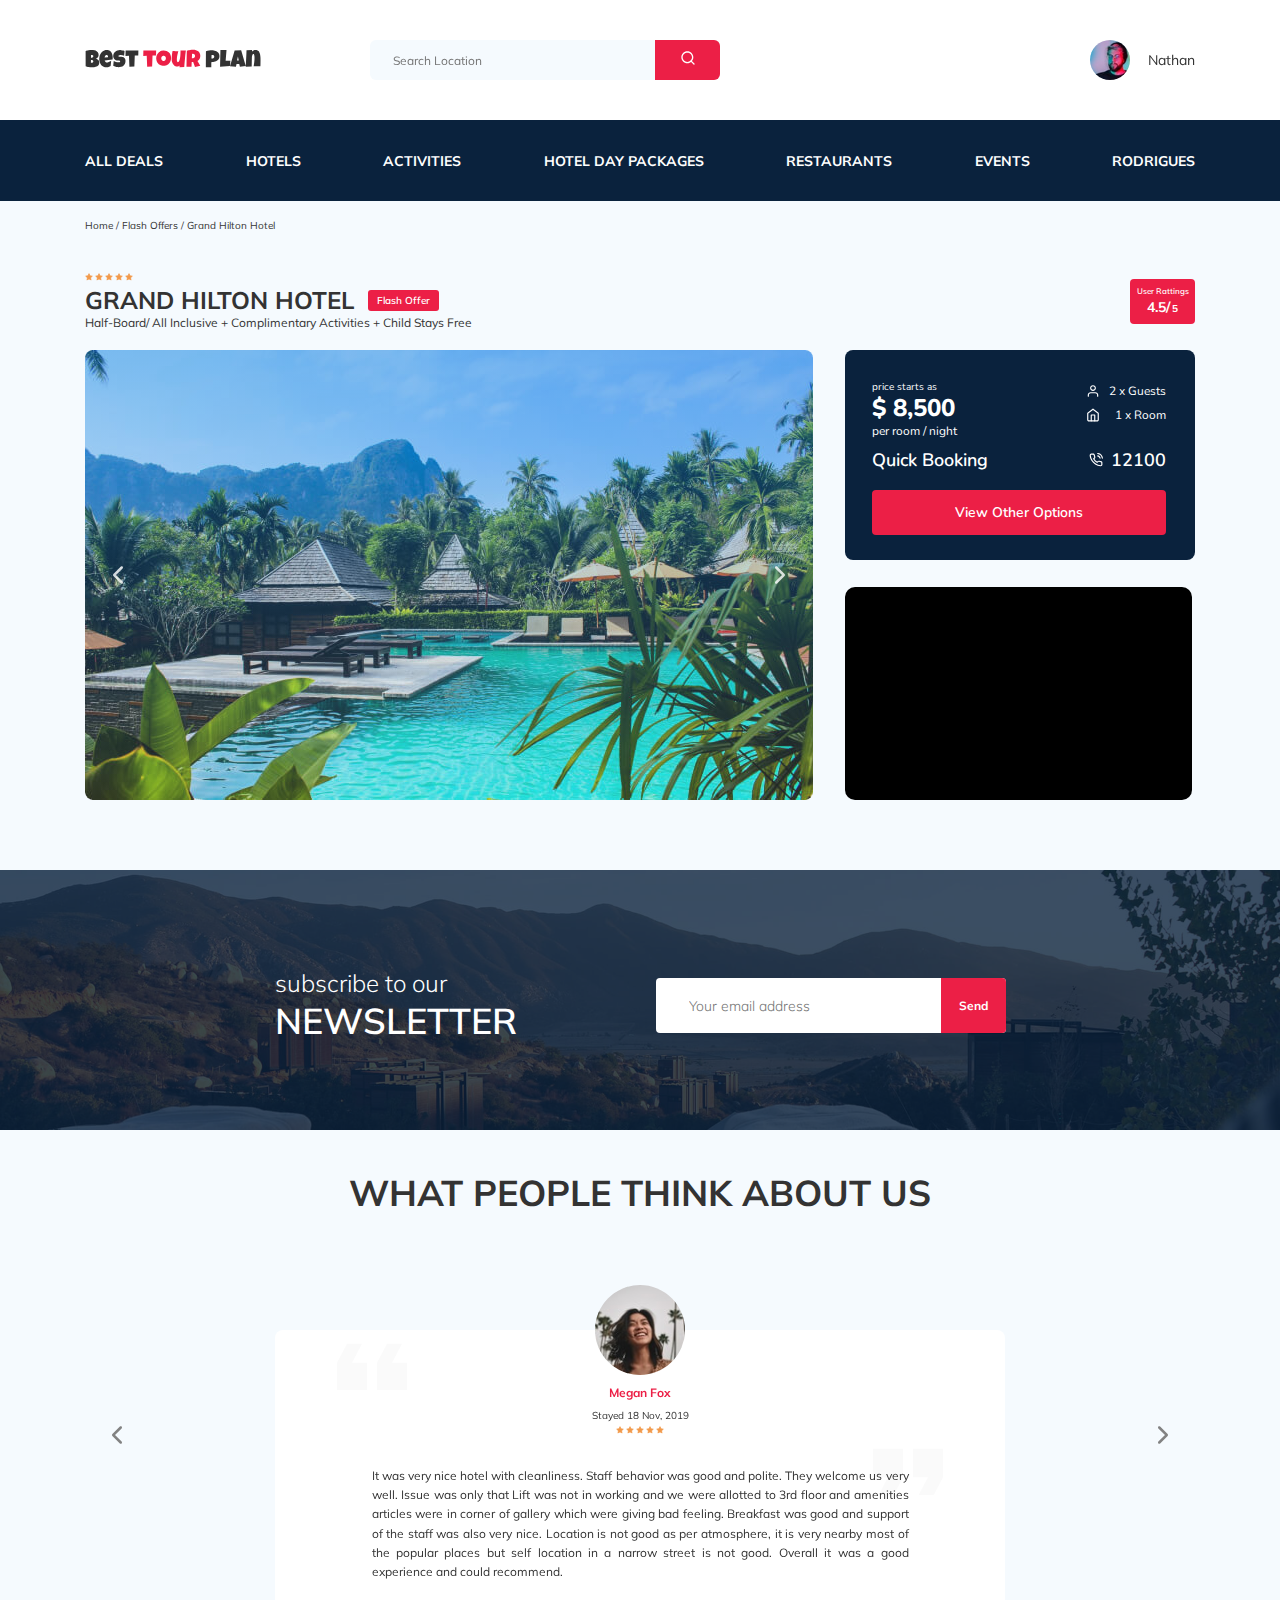
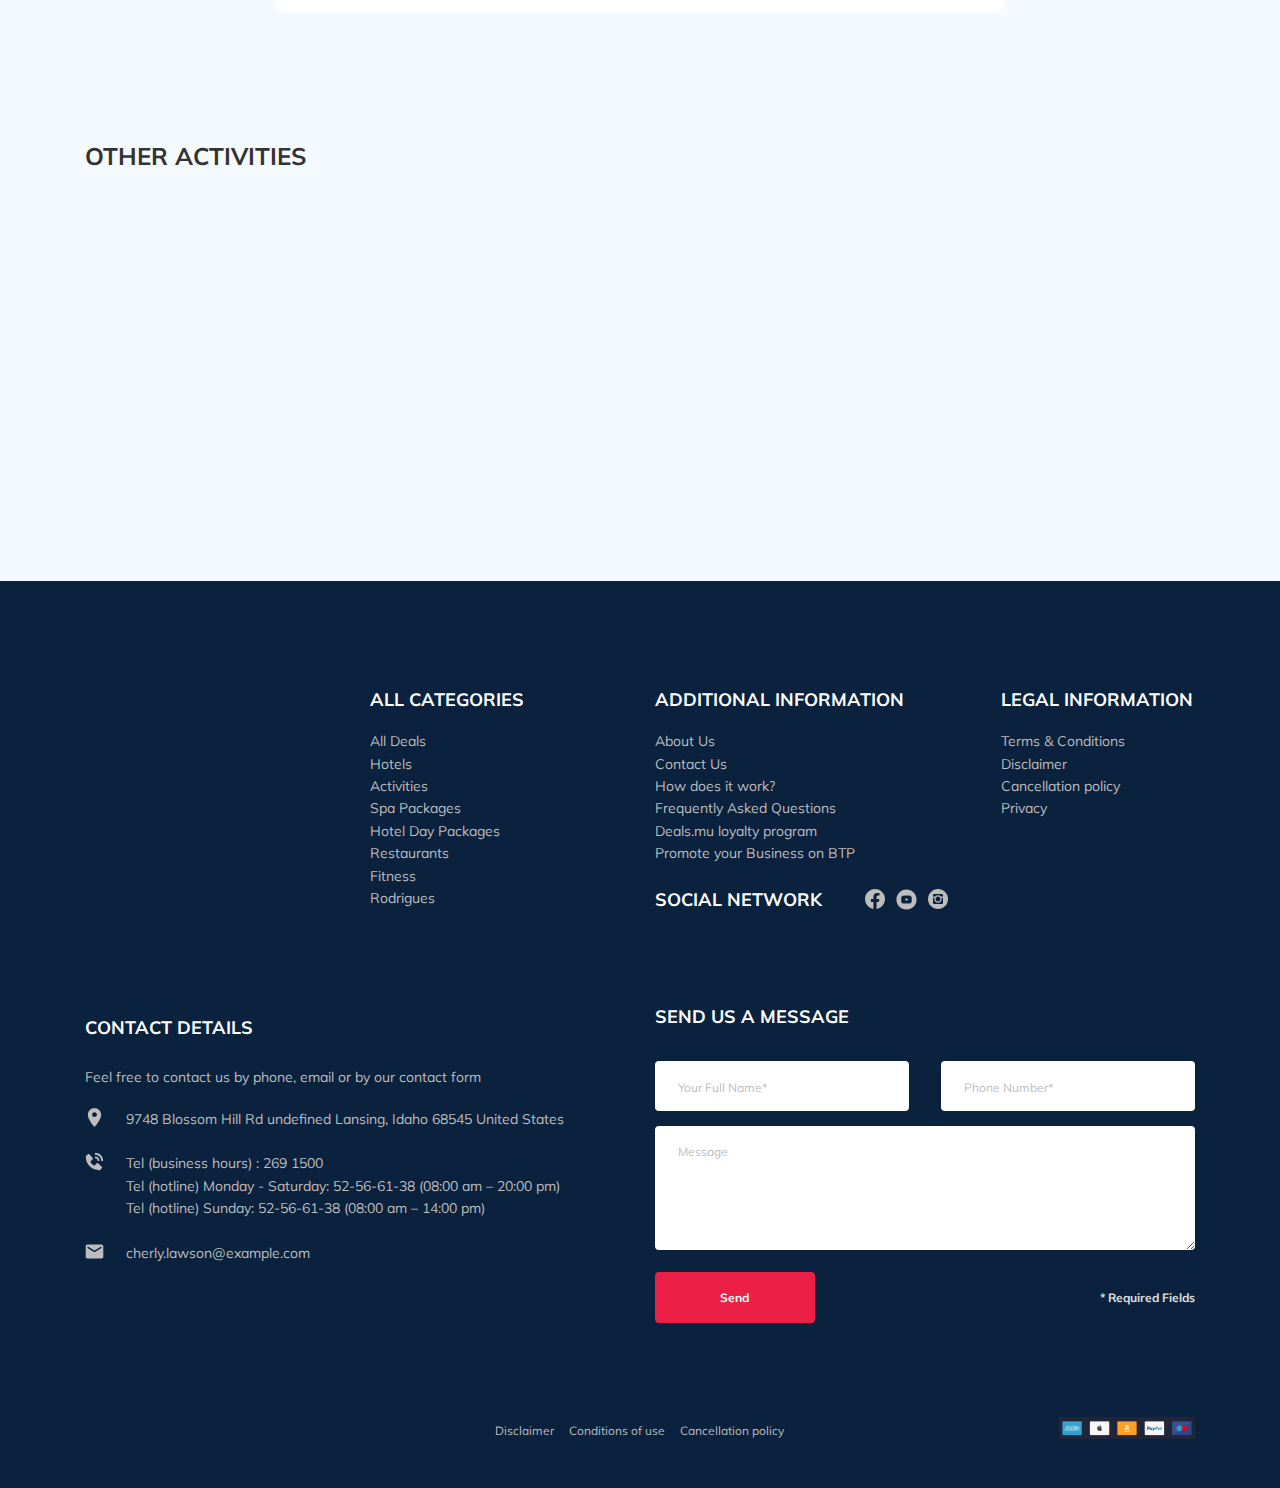
==== commit f3fdec13: "create: преддиплом" ====
--- a/index.html
+++ b/index.html
@@ -1,36 +1,39 @@
 <!DOCTYPE html>
 <html lang="en">
+
 <head>
   <meta charset="UTF-8">
   <meta name="viewport" content="width=, initial-scale=1.0">
-  <title>Best Tour Plan- Hotel Booking</title>
+  <title>Best Tour Plan - Hotel Booking</title>
   <link rel="preconnect" href="https://fonts.gstatic.com">
   <link
     href="https://fonts.googleapis.com/css2?family=Mulish:wght@300;400;600;700&family=Nunito:wght@400;600;700;800&display=swap"
-    rel="stylesheet"/>
-    <link rel="stylesheet" href="css/swiper-bundle.min.css"/>
-    <link rel="stylesheet" href="css/aos.css"/>
-    <link rel="stylesheet" href="css/style.css"/>
+    rel="stylesheet" />
+  <link rel="stylesheet" href="css/swiper-bundle.min.css" />
+  <link rel="stylesheet" href="css/aos.css" />
+  <link rel="stylesheet" href="css/style.css" />
+  <link rel="icon" href="img/favicon.ico" type="image/x-icon">
 
 </head>
 
 <body>
-  <header class="navbar navbar__mobile--fixed">
+  <header class="navbar navbar--fixed">
     <div class="container">
       <div class="navbar-top">
-        <a href="index.html" class="logo" data-aos="flip-up" data-aos-delay="100" >
-          <img src="img/horizontal-logo.svg" alt="Logo: Best Tour Plan" class="logo__image"/>
+        <a href="index.html" class="logo" data-aos="flip-up" data-aos-delay="100">
+          <img src="img/horizontal-logo.svg" alt="Logo: Best Tour Plan" class="logo__image" />
         </a>
 
-        <form action="#" class="search navbar__search navbar__search--mobile--hidden" data-aos="flip-up" data-aos-delay="200">
-          <input type="text" class="search__input" placeholder="Search Location"/>
+        <form action="#" class="search navbar__search navbar__search--mobile--hidden" data-aos="flip-up"
+          data-aos-delay="200">
+          <input type="text" class="search__input" placeholder="Search Location" />
           <button class="search__button">
-           <img src="img/search.svg" alt="Icon: search"/>
+            <img src="img/search.svg" alt="Icon: search" />
           </button>
         </form>
 
         <a href="#" class="user navbar__user navbar__user--mobile--hidden" data-aos="flip-up" data-aos-delay="300">
-          <img src="img/user-avatar.jpg" alt="Avatar: Nathan" class="user__avatar"/>
+          <img src="img/user-avatar.jpg" alt="Avatar: Nathan" class="user__avatar" />
           <span class="user__name">Nathan</span>
 
         </a>
@@ -38,24 +41,27 @@
           <span class="menu-button__line"></span>
           <span class="menu-button__line"></span>
           <span class="menu-button__line"></span>
-          
+
 
         </button>
       </div>
     </div>
-    
+
     <div class="navbar-bottom">
       <div class="container">
         <ul class="navbar-menu">
-          <li class="navbar-menu__item navbar-menu__item--mobile--visible"><a href="#" class="user navbar__user navbar__user--mobile--visible">
-            <img src="img/user-avatar.jpg" alt="Avatar: Nathan" class="user__avatar" />
-            <span class="user__name user__name--light">Nathan</span> </a></li>
-          <li class="navbar-menu__item navbar-menu__item--mobile--visible"><form action="#" class="search navbar__search navbar__search--mobile--visible">
-            <input type="text" class="search__input" placeholder="Search Location" />
-            <button class="search__button">
-              <img src="img/search.svg" alt="Icon: search" />
-            </button>
-          </form></li>
+          <li class="navbar-menu__item navbar-menu__item--mobile--visible"><a href="#"
+              class="user navbar__user navbar__user--mobile--visible">
+              <img src="img/user-avatar.jpg" alt="Avatar: Nathan" class="user__avatar" />
+              <span class="user__name user__name--light">Nathan</span> </a></li>
+          <li class="navbar-menu__item navbar-menu__item--mobile--visible">
+            <form action="#" class="search navbar__search navbar__search--mobile--visible">
+              <input type="text" class="search__input" placeholder="Search Location" />
+              <button class="search__button">
+                <img src="img/search.svg" alt="Icon: search" />
+              </button>
+            </form>
+          </li>
           <li class="navbar-menu__item"><a href="#" class="navbar-menu__link">All Deals</a></li>
           <li class="navbar-menu__item"><a href="#" class="navbar-menu__link">Hotels</a></li>
           <li class="navbar-menu__item"><a href="#" class="navbar-menu__link">Activities</a></li>
@@ -64,419 +70,449 @@
           <li class="navbar-menu__item"><a href="#" class="navbar-menu__link">Events</a></li>
           <li class="navbar-menu__item"><a href="#" class="navbar-menu__link">Rodrigues</a></li>
 
-      </ul>
+        </ul>
       </div>
     </div>
   </header>
-<nav class="breadcrumb">
-  <div class="container">
-  <UL class="breadcrumb-list">
-    <li class="breadcrumb-list__item">
-      <a href="#" class="breadcrumb-list__link">Home</a>
-    </li>
-    <li class="breadcrumb-list__item">
-      <a href="#" class="breadcrumb-list__link">Flash Offers</a>
-    </li>
-    <li class="breadcrumb-list__item">
-      Grand Hilton Hotel
-    </li>
-  </UL>
+  <nav class="breadcrumb">
+    <div class="container">
+      <UL class="breadcrumb-list">
+        <li class="breadcrumb-list__item">
+          <a href="#" class="breadcrumb-list__link">Home</a>
+        </li>
+        <li class="breadcrumb-list__item">
+          <a href="#" class="breadcrumb-list__link">Flash Offers</a>
+        </li>
+        <li class="breadcrumb-list__item">
+          Grand Hilton Hotel
+        </li>
+      </UL>
+    </div>
+  </nav>
+  <section class="hotel">
+    <div class="container">
+      <div class="hotel-info">
+        <div class="hotel-info__text">
+          <div class="hotel-wrapper">
+            <div class="stars">
+              <img src="img/Star.svg" alt="star" class="star" />
+              <img src="img/Star.svg" alt="star" class="star" />
+              <img src="img/Star.svg" alt="star" class="star" />
+              <img src="img/Star.svg" alt="star" class="star" />
+              <img src="img/Star.svg" alt="star" class="star" />
+
+            </div>
+            <h1 class="hotel-name hotel-info__name">GRAND HILTON HOTEL</h1>
+            <span class="offer hotel-info__offer">Flash Offer</span>
+          </div>
+          <p class="hotel-description hotel-info__description">Half-Board/ All Inclusive + Complimentary Activities +
+            Child Stays Free</p>
+        </div>
+        <div class="rating hotel-info__rating">
+          <span class="rating__text">User Rattings</span>
+          <span class="rating__counter">4.5/ <span class="rating__counter rating__counter_small">5</span></span>
+        </div>
+      </div>
+      <div class="hotel-grid">
+
+        <!-- Slider main container -->
+        <div class="swiper-container hotel-slider hotel__slider">
+          <!-- Additional required wrapper -->
+          <div class="swiper-wrapper">
+            <!-- Slides -->
+            <div class="swiper-slide hotel-slider__item">
+              <img src="img/slide.jpg" alt="slide" class="hotel-slider__image">
+            </div>
+            <div class="swiper-slide hotel-slider__item">
+              <img src="img/slide2.jpg" alt="slide2" class="hotel-slider__image">
+            </div>
+            <div class="swiper-slide hotel-slider__item">
+              <img src="img/slide3.jpg" alt="slide3" class="hotel-slider__image">
+            </div>
+            <div class="swiper-slide hotel-slider__item">
+              <img src="img/slide4.jpg" alt="slide4" class="hotel-slider__image">
+            </div>
+            <div class="swiper-slide hotel-slider__item">
+              <img src="img/slide5.jpg" alt="slide5" class="hotel-slider__image">
+            </div>
+
+          </div>
+
+
+          <!-- If we need navigation buttons -->
+          <button class="hotel-slider__button hotel-slider__button--prev"></button>
+          <button class="hotel-slider__button hotel-slider__button--next"></button>
+
+
+        </div>
+
+        <div class="hotel-right">
+          <div class="booking">
+            <div class="booking__info">
+              <div class="booking__price">
+                <span class="booking__start">price starts as</span>
+                <strong class="booking__pricetag">$ 8,500</strong>
+                <span class="booking__per-room">per room / night</span>
+              </div>
+              <div class="booking__room">
+                <div class="booking__text">
+                  <img src="img/user.svg" alt="Icon: user" class="booking__icon">
+                  <span class="booking__description">2 x Guests</span>
+                </div>
+                <div class="booking__text">
+                  <img src="img/home.svg" alt="Icon: home" class="booking__icon">
+                  <span class="booking__description">1 x Room</span>
+                </div>
+              </div>
+            </div>
+            <div class="booking__call-center">
+              <span class="booking__heading">Quick Booking</span>
+              <a class="booking__number" href="tel:12100">
+                <img src="img/phone.svg" alt="Icon: phone">
+                <span class="booking__num">12100</span>
+              </a>
+            </div>
+            <button data-toggle="modal" class="button  booking__button">View Other Options</button>
+
+          </div>
+          <div class="map">
+            <iframe
+              src="https://www.google.com/maps/embed?pb=!1m18!1m12!1m3!1d3952.0412632673433!2d98.29255281534397!3d7.89075209431535!2m3!1f0!2f0!3f0!3m2!1i1024!2i768!4f13.1!3m3!1m2!1s0x30503b7bfcd9f903%3A0xf7065fac1e3d7c48!2sDoubleTree%20by%20Hilton%20Phuket%20Banthai%20Resort!5e0!3m2!1sru!2sru!4v1616011874799!5m2!1sru!2sru"
+              class="map__iframe" allowfullscreen="" loading="lazy">
+            </iframe>
+          </div>
+        </div>
+      </div>
+    </div>
+  </section>
+  <section class="newsletter">
+    <div class="newsletter-wrapper">
+      <h2 class=" newsletter-title newsletter__title">
+        subscribe to our
+        <span class="newsletter-title__strong">Newsletter</span>
+      </h2>
+      <form action="POST" class="subscribe newsletter__subscribe">
+        <input type="text" class="subscribe__input" placeholder="Your email address" name="email" />
+        <button class="subscribe__button">Send</button>
+      </form>
+    </div>
+  </section>
+  <section class="reviews">
+    <div class="container">
+      <h2 class="reviews__title">What people think about us</h2>
+
+      <div class="swiper-container reviews-slider">
+
+        <div class="swiper-wrapper">
+
+          <div class="swiper-slide">
+            <div class="reviews-slider__item">
+              <div class="reviews-slider__profile">
+                <img src="img/reviews-avatar.jpg" alt="Foto: Megan Fox" class="reviews-slider__avatar" />
+                <h3 class="reviews-slider__username">Megan Fox</h3>
+                <span class="reviews-slider__date">Stayed 18 Nov, 2019</span>
+                <div class="reviews-slider__rating">
+                  <img src="img/Star.svg" alt="star" class="star" />
+                  <img src="img/Star.svg" alt="star" class="star" />
+                  <img src="img/Star.svg" alt="star" class="star" />
+                  <img src="img/Star.svg" alt="star" class="star" />
+                  <img src="img/Star.svg" alt="star" class="star" />
+
+                </div>
+              </div>
+              <p class="reviews-slider__text">
+                It was very nice hotel with cleanliness. Staff behavior was good and polite. They welcome us very well.
+                Issue was only
+                that Lift was not in working and we were allotted to 3rd floor and amenities articles were in corner of
+                gallery which
+                were giving bad feeling. Breakfast was good and support of the staff was also very nice. Location is not
+                good as per
+                atmosphere, it is very nearby most of the popular places but self location in a narrow street is not
+                good. Overall it
+                was a good experience and could recommend.
+              </p>
+            </div>
+          </div>
+          <div class="swiper-slide">
+            <div class="reviews-slider__item">
+              <div class="reviews-slider__profile">
+                <img src="img/reviews-avatar-1.jpg" alt="Foto: Pamela Anderson" class="reviews-slider__avatar" />
+                <h3 class="reviews-slider__username">Pamela Anderson</h3>
+                <span class="reviews-slider__date">Stayed 4 Jul, 2013</span>
+                <div class="reviews-slider__rating">
+                  <img src="img/Star.svg" alt="star" class="star" />
+                  <img src="img/Star.svg" alt="star" class="star" />
+                  <img src="img/Star.svg" alt="star" class="star" />
+                  <img src="img/Star.svg" alt="star" class="star" />
+                  <img src="img/Star.svg" alt="star" class="star" />
+
+                </div>
+              </div>
+              <p class="reviews-slider__text">
+                Staying at the hotel was amazing and the location is totally magic. Having access to a private beach is
+                a dream. You
+                really dont even feel like there are people around you! The total relaxed feeling you have and the
+                comfort levels this
+                hotel provides was much appreciated.
+              </p>
+            </div>
+          </div>
+          <div class="swiper-slide">
+            <div class="reviews-slider__item">
+              <div class="reviews-slider__profile">
+                <img src="img/reviews-avatar-2.jpg" alt="Foto: Elon Musk" class="reviews-slider__avatar" />
+                <h3 class="reviews-slider__username">Elon Musk</h3>
+                <span class="reviews-slider__date">Stayed 2 Jun, 2015</span>
+                <div class="reviews-slider__rating">
+                  <img src="img/Star.svg" alt="star" class="star" />
+                  <img src="img/Star.svg" alt="star" class="star" />
+                  <img src="img/Star.svg" alt="star" class="star" />
+                  <img src="img/Star.svg" alt="star" class="star" />
+                  <img src="img/Star.svg" alt="star" class="star" />
+
+                </div>
+              </div>
+              <p class="reviews-slider__text">
+                I loved the private beach. Breakfast was wonderful, offered even soy latte. Omelettes were tasty. All
+                the bakery was
+                fresh. The waiters were very friendly and helpful. The room was very clean and smelled fresh every day.
+                The pool is
+                nice, but most importantly the beach is amazing although it is wavy and is meant for surfing rather than
+                swimming. The
+                view from my room was breathtaking. I had an ocean view room. The gym is good and has treadmills,
+                spinning bikes, mats,
+                step platforms.
+              </p>
+            </div>
+          </div>
+        </div>
+
+
+
+        <button class="reviews-slider__button reviews-slider__button--prev"></button>
+        <button class="reviews-slider__button reviews-slider__button--next"></button>
+
+
+      </div>
+    </div>
+  </section>
+  <section class="activities">
+    <div class="container">
+      <h2 class="activities__title">Other Activities</h2>
+      <div class="activities-wrapper">
+        <div class="card activities__card" data-aos="fade-up" data-aos-delay="100">
+          <img src="img/activity-1.jpg" alt="The curious corner 
+of chamarel" class="card__image">
+          <h3 class="card__title">The curious corner
+            of&nbsp;chamarel</h3>
+          <button class="card__button">Book Now</button>
+        </div>
+        <div class="card activities__card" data-aos="fade-up" data-aos-delay="300">
+          <img src="img/activity-2.jpg" alt="Gymkhana club golf
+course" class="card__image">
+          <h3 class="card__title">Gymkhana club golf
+            course</h3>
+          <button class="card__button">Book Now</button>
+        </div>
+        <div class="card activities__card" data-aos="fade-up" data-aos-delay="500">
+          <img src="img/activity-3.jpg" alt="Tamarind falls hiking
+trip - full day
+
+" class="card__image">
+          <h3 class="card__title">Tamarind falls hiking
+            trip&nbsp;-&nbsp;full day
+          </h3>
+          <button class="card__button">Book Now</button>
+        </div>
+        <div class="card activities__card" data-aos="fade-up" data-aos-delay="700">
+          <img src="img/activity-4.jpg" alt="The blue marine discovery
+quest" class="card__image">
+          <h3 class="card__title">The blue marine discovery
+            quest</h3>
+          <button class="card__button">Book Now</button>
+        </div>
+      </div>
+    </div>
+  </section>
+  <footer class="footer">
+    <div class="container footer__container">
+      <div class="footer-wrapper">
+        <a href="index.html" class="footer-wrapper-logo" data-aos="zoom-in" data-aos-delay="200">
+          <img src="img/vertical-logo.svg" alt="Logo: Best Tour Plan" class="logo footer__logo" /></a>
+        <div class="footer__list footer__categories">
+          <h3 class="footer__title ">ALL CATEGORIES</h3>
+          <ul class="footer__ul">
+            <li class="footer__item">
+              <a href="#" class="footer__link">All Deals</a>
+            </li>
+            <li class="footer__item">
+              <a href="#" class="footer__link">Hotels</a>
+            </li>
+            <li class="footer__item">
+              <a href="#" class="footer__link">Activities</a>
+            </li>
+            <li class="footer__item">
+              <a href="#" class="footer__link">Spa Packages</a>
+            </li>
+            <li class="footer__item">
+              <a href="#" class="footer__link">Hotel Day Packages</a>
+            </li>
+            <li class="footer__item">
+              <a href="#" class="footer__link">Restaurants</a>
+            </li>
+            <li class="footer__item">
+              <a href="#" class="footer__link">Fitness</a>
+            </li>
+            <li class="footer__item">
+              <a href="#" class="footer__link">Rodrigues</a>
+            </li>
+          </ul>
+        </div>
+
+        <div class="footer__list footer__additional">
+          <h3 class="footer__title">ADDITIONAL INFORMATION</h3>
+          <ul class="footer__ul">
+            <li class="footer__item">
+              <a href="#" class="footer__link">About Us</a>
+            </li>
+            <li class="footer__item">
+              <a href="#" class="footer__link">Contact Us</a>
+            </li>
+            <li class="footer__item">
+              <a href="#" class="footer__link">How does it work?</a>
+            </li>
+            <li class="footer__item">
+              <a href="#" class="footer__link">Frequently Asked Questions</a>
+            </li>
+            <li class="footer__item">
+              <a href="#" class="footer__link">Deals.mu loyalty program</a>
+            </li>
+            <li class="footer__item">
+              <a href="#" class="footer__link">Promote your Business on BTP</a>
+            </li>
+          </ul>
+        </div>
+        <div class="footer__social-network">
+          <h3 class="footer__title footer__title--inline">Social Network</h3>
+          <div class="footer__social-links">
+            <a href="http://facebook.com" class="footer__link" target="_blank"><img src="img/facebook.svg"
+                alt="icon: facebook"></a>
+            <a href="https://www.youtube.com" class="footer__link" target="_blank"><img src="img/youtube.svg" alt="icon: youtube"></a>
+            <a href="https://www.instagram.com" class="footer__link" target="_blank"><img src="img/instagram.svg" alt="icon: instagram"></a>
+          </div>
+        </div>
+        <div class="footer__list footer__legal">
+          <h3 class="footer__title">LEGAL INFORMATION</h3>
+          <ul class="footer__ul">
+            <li class="footer__item"><a href="#" class="footer__link">Terms & Conditions</a></li>
+            <li class="footer__item"><a href="#" class="footer__link">Disclaimer</a></li>
+            <li class="footer__item"><a href="#" class="footer__link">Cancellation policy</a></li>
+            <li class="footer__item"><a href="#" class="footer__link">Privacy</a></li>
+          </ul>
+        </div>
+        <div class="footer__contact-details">
+          <h3 class="footer__title footer__title--mb-5">Contact Details</h3>
+          <p class="footer__text">Feel free to contact us by phone, email or by our contact form</p>
+          <ul class="footer__ul">
+            <li class="footer__item footer__item--mb-2">
+              <div class="footer__icon-wrapper">
+                <img class="footer__icon" src="img/map-marker.svg" alt="icon:map" />
+              </div>
+              9748 Blossom Hill Rd undefined Lansing, Idaho 68545 United States
+            </li>
+            <li class="footer__item footer__item--mb-2">
+              <div class="footer__icon-wrapper">
+                <img class="footer__icon" src="img/phone-call.svg" alt="icon: phone call" />
+              </div>
+              <div class="footer__item-text">
+
+                Tel (business hours) : <a class="footer__link" href="tel:2691500">269 1500</a> <br> Tel (hotline) Monday
+                -
+                Saturday: <a class="footer__link" href="tel:52566138">52&#8209;56&#8209;61&#8209;38 </a> <span>(08:00
+                am – 20:00 pm)</span>
+                <br> Tel (hotline) Sunday:
+                <a class="footer__link" href="tel:52566138">52&#8209;56&#8209;61&#8209;38 </a> <span>(08:00 am – 14:00 pm)</span>
+              </div>
+            </li>
+            <li class="footer__item footer__item--mb-2">
+              <div class="footer__icon-wrapper">
+                <img class="footer__icon" src="img/email.svg" alt="icon: email" />
+              </div>
+              <a href=" cherly.lawson@example.com" class="footer__email">cherly.lawson@example.com</a>
+
+            </li>
+          </ul>
+        </div>
+
+        <div class="footer__contact-form">
+          <h3 class="footer__title footer__title--mb-4">Send us a message</h3>
+          <form action="send.php" method="POST" class="footer__form form">
+            <div class="footer__input-group">
+              <input type="text" class="input footer__input" placeholder="Your Full Name*" name="name" required />
+            </div>
+            <div class="footer__input-group">
+              <input type="tel" class="input footer__input-phone" placeholder="Phone Number*" name="phone" required
+                minlength="18" />
+            </div>
+            <textarea class="message footer__message" cols="30" rows="10" placeholder="Message"
+              name="message"></textarea>
+            <button class="button footer__button" type="submit">Send</button>
+            <span class="footer__info">* Required Fields</span>
+
+          </form>
+        </div>
+      </div>
+
+
+
+
+      <div class="footer-bottom">
+        <div class="footer-grid">
+          <div class="footer-rules">
+            <a href="#" class="footer-rules__link">Disclaimer</a>
+            <a href="#" class="footer-rules__link">Conditions of use</a>
+            <a href="#" class="footer-rules__link">Cancellation policy</a>
+
+
+
+          </div>
+          <div class="payment footer__payment">
+            <img src="img/payment.png" alt="method of payment">
+          </div>
+        </div>
+      </div>
+    </div>
+  </footer>
+
+  <div class="modal">
+    <div class="modal__overlay"></div>
+    <div class="modal__dialog">
+      <button class="modal__close">
+        <img src="img/close.svg" alt="icon: close">
+      </button>
+      <h3 class="modal__title modal__title--mb-3">Booking</h3>
+      <form action="send.php" method="POST" class="modal__form form">
+        <div class="modal__input-group">
+        <input type="text" class="input modal__input" placeholder="Your Full Name*" name="name" required
+          minlength="2" /></div>
+          <div class="modal__input-group">
+        <input type="tel" class="input modal__input-phone" placeholder="Phone Number*" name="phone" required
+          minlength="18" /></div>
+            <div class="modal__input-group">
+        <input type="email" class="input modal__input" placeholder="Email*" name="email" required /> </div>
+        <textarea class="message modal__message-visible" placeholder="Message" name="message"></textarea>
+        <button class="button modal__button" type="submit">Send</button>
+        <span class="modal__info">* Required Fields</span>
+
+      </form>
+    </div>
   </div>
-</nav>
-<section class="hotel">
-  <div class="container">
-    <div class="hotel-info">
-      <div class="hotel-info__text">
-        <div class="hotel-wrapper">
-        <div class="stars">
-          <img src="img/Star.svg" alt="star" class="star"/>
-          <img src="img/Star.svg" alt="star" class="star"/>
-          <img src="img/Star.svg" alt="star" class="star"/>
-          <img src="img/Star.svg" alt="star" class="star"/>
-          <img src="img/Star.svg" alt="star" class="star"/>
-          
-        </div>
-        <h1 class="hotel-name hotel-info__name">GRAND HILTON HOTEL</h1>
-        <span class="offer hotel-info__offer">Flash Offer</span>
-        </div>
-        <p class="hotel-description hotel-info__description">Half-Board/ All Inclusive + Complimentary Activities + Child Stays Free</p>
-      </div>
-      <div class="rating hotel-info__rating">
-        <span class="rating__text">User Rattings</span>
-        <span class="rating__counter">4.5/ <span class="rating__counter rating__counter_small">5</span></span>
-      </div>
-    </div>
-  <div class="hotel-grid">
-    
-      <!-- Slider main container -->
-      <div class="swiper-container hotel-slider hotel__slider">
-        <!-- Additional required wrapper -->
-        <div class="swiper-wrapper">
-          <!-- Slides -->
-          <div class="swiper-slide hotel-slider__item"> 
-            <img src="img/slide.jpg" alt="slide" class="hotel-slider__image">
-          </div>
-          <div class="swiper-slide hotel-slider__item">
-            <img src="img/slide2.jpg" alt="slide2" class="hotel-slider__image">
-          </div>
-          <div class="swiper-slide hotel-slider__item">
-            <img src="img/slide3.jpg" alt="slide3" class="hotel-slider__image">
-          </div>
-          <div class="swiper-slide hotel-slider__item">
-            <img src="img/slide4.jpg" alt="slide4" class="hotel-slider__image">
-          </div>
-          <div class="swiper-slide hotel-slider__item">
-            <img src="img/slide5.jpg" alt="slide5" class="hotel-slider__image">
-          </div>
-        
-        </div>
-        
-      
-        <!-- If we need navigation buttons -->
-        <button class="hotel-slider__button hotel-slider__button--prev"></button>
-        <button class="hotel-slider__button hotel-slider__button--next"></button>
-      
-        
-      </div>
-    
-<div class="hotel-right">
- <div class="booking">
-   <div class="booking__info">
-     <div class="booking__price">
-       <span class="booking__start">price starts as</span>
-       <strong class="booking__pricetag">$ 8,500</strong>
-       <span class="booking__per-room">per room / night</span>
-     </div>
-     <div class="booking__room">
-       <div class="booking__text">
-         <img src="img/user.svg" alt="Icon: user" class="booking__icon">
-         <span class="booking__description">2 x Guests</span>
-       </div>
-      <div class="booking__text">
-        <img src="img/home.svg" alt="Icon: home" class="booking__icon">
-        <span class="booking__description">1 x Room</span>
-      </div>
-     </div>
-   </div>
-   <div class="booking__call-center">
-     <span class="booking__heading">Quick Booking</span>
-     <a class="booking__number" href="tel:12100">
-       <img src="img/phone-call.svg" alt="Icon: phone">
-       <span class="booking__num">12100</span>
-     </a>
-   </div>
-   <button data-toggle="modal" class="button  booking__button">View Other Options</button>
-
- </div>
- <div class="map">
-  <iframe
-    src="https://www.google.com/maps/embed?pb=!1m18!1m12!1m3!1d3952.0412632673433!2d98.29255281534397!3d7.89075209431535!2m3!1f0!2f0!3f0!3m2!1i1024!2i768!4f13.1!3m3!1m2!1s0x30503b7bfcd9f903%3A0xf7065fac1e3d7c48!2sDoubleTree%20by%20Hilton%20Phuket%20Banthai%20Resort!5e0!3m2!1sru!2sru!4v1616011874799!5m2!1sru!2sru"
-    width="100%" height="213" style="border:0;" allowfullscreen="" loading="lazy">
-  </iframe>
- </div>
-</div>
-  </div>
-  </div>
-</section>
-<section class="newsletter">
-  <div class="newsletter-wrapper">
-    <h2 class=" newsletter-title newsletter__title">
-      subscribe to our
-      <span class="newsletter-title__strong">Newsletter</span>
-    </h2>
-    <form action="#" class="subscribe newsletter__subscribe">
-      <input type="text" class="subscribe__input" placeholder="Your email address" />
-      <button class="subscribe__button">Send</button>
-    </form>
-  </div>
-</section>
-<section class="reviews">
-  <div class="container">
-    <h2 class="reviews__title">What people think about us</h2>
-   
-    <div class="swiper-container reviews-slider">
-   
-      <div class="swiper-wrapper">
-     
-        <div class="swiper-slide">
-          <div class="reviews-slider__item">
-            <div class="reviews-slider__profile">
-              <img src="img/reviews-avatar.jpg" alt="Foto: Megan Fox" class="reviews-slider__avatar"/>
-              <h3 class="reviews-slider__username">Megan Fox</h3>
-              <span class="reviews-slider__date">Stayed 18 Nov, 2019</span>
-              <div class="reviews-slider__rating">
-                <img src="img/Star.svg" alt="star" class="star" />
-                <img src="img/Star.svg" alt="star" class="star" />
-                <img src="img/Star.svg" alt="star" class="star" />
-                <img src="img/Star.svg" alt="star" class="star" />
-                <img src="img/Star.svg" alt="star" class="star" />
-              
-              </div>
-            </div>
-            <p class="reviews-slider__text">
-              It was very nice hotel with cleanliness. Staff behavior was good and polite. They welcome us very well. Issue was only
-              that Lift was not in working and we were allotted to 3rd floor and amenities articles were in corner of gallery which
-              were giving bad feeling. Breakfast was good and support of the staff was also very nice. Location is not good as per
-              atmosphere, it is very nearby most of the popular places but self location in a narrow street is not good. Overall it
-              was a good experience and could recommend.
-            </p>
-          </div>
-        </div>
-        <div class="swiper-slide">
-          <div class="reviews-slider__item">
-            <div class="reviews-slider__profile">
-              <img src="img/reviews-avatar-1.jpg" alt="Foto: Pamela Anderson" class="reviews-slider__avatar" />
-              <h3 class="reviews-slider__username">Pamela Anderson</h3>
-              <span class="reviews-slider__date">Stayed 4 Jul, 2013</span>
-              <div class="reviews-slider__rating">
-                <img src="img/Star.svg" alt="star" class="star" />
-                <img src="img/Star.svg" alt="star" class="star" />
-                <img src="img/Star.svg" alt="star" class="star" />
-                <img src="img/Star.svg" alt="star" class="star" />
-                <img src="img/Star.svg" alt="star" class="star" />
-        
-              </div>
-            </div>
-            <p class="reviews-slider__text">
-              Staying at the hotel was amazing and the location is totally magic. Having access to a private beach is a dream. You
-              really dont even feel like there are people around you! The total relaxed feeling you have and the comfort levels this
-              hotel provides was much appreciated.
-            </p>
-          </div>
-        </div>
-        <div class="swiper-slide">
-          <div class="reviews-slider__item">
-            <div class="reviews-slider__profile">
-              <img src="img/reviews-avatar-2.jpg" alt="Foto: Elon Musk" class="reviews-slider__avatar" />
-              <h3 class="reviews-slider__username">Elon Musk</h3>
-              <span class="reviews-slider__date">Stayed 2 Jun, 2015</span>
-              <div class="reviews-slider__rating">
-                <img src="img/Star.svg" alt="star" class="star" />
-                <img src="img/Star.svg" alt="star" class="star" />
-                <img src="img/Star.svg" alt="star" class="star" />
-                <img src="img/Star.svg" alt="star" class="star" />
-                <img src="img/Star.svg" alt="star" class="star" />
-        
-              </div>
-            </div>
-            <p class="reviews-slider__text">
-              I loved the private beach. Breakfast was wonderful, offered even soy latte. Omelettes were tasty. All the bakery was
-              fresh. The waiters were very friendly and helpful. The room was very clean and smelled fresh every day. The pool is
-              nice, but most importantly the beach is amazing although it is wavy and is meant for surfing rather than swimming. The
-              view from my room was breathtaking. I had an ocean view room. The gym is good and has treadmills, spinning bikes, mats,
-              step platforms.
-            </p>
-          </div>
-        </div>
-      </div>
-      
-    
-      
-      <button class="reviews-slider__button reviews-slider__button--prev"></button>
-      <button class="reviews-slider__button reviews-slider__button--next"></button>
-    
-      
-    </div>
-  </div>
-</section>
-<section class="activities">
-  <div class="container">
-    <h2 class="activities__title">Other Activities</h2>
-    <div class="activities-wrapper">
-      <div class="card activities__card" data-aos="fade-up" data-aos-delay="100">
-        <img src="img/activity-1.jpg" alt="The curious corner 
-of chamarel" class="card__image">
-        <h3 class="card__title">The curious corner
-        of&nbsp;chamarel</h3>
-        <button class="card__button">Book Now</button>
-      </div>
-      <div class="card activities__card" data-aos="fade-up" data-aos-delay="300">
-        <img src="img/activity-2.jpg" alt="Gymkhana club golf
-course" class="card__image">
-        <h3 class="card__title">Gymkhana club golf
-        course</h3>
-        <button class="card__button">Book Now</button>
-      </div>
-      <div class="card activities__card" data-aos="fade-up" data-aos-delay="500">
-        <img src="img/activity-3.jpg" alt="Tamarind falls hiking
-trip - full day
-
-" class="card__image">
-        <h3 class="card__title">Tamarind falls hiking
-        trip&nbsp;-&nbsp;full day
-</h3>
-        <button class="card__button">Book Now</button>
-      </div>
-      <div class="card activities__card" data-aos="fade-up" data-aos-delay="700">
-        <img src="img/activity-4.jpg" alt="The blue marine discovery
-quest" class="card__image">
-        <h3 class="card__title">The blue marine discovery
-        quest</h3>
-        <button class="card__button">Book Now</button>
-      </div>
-    </div>
-  </div>
-</section>
-<footer class="footer">
-  <div class="container footer__container">
-    <div class="footer-wrapper">
-      <a href="index.html" class="footer-wrapper-logo" data-aos="zoom-in" data-aos-delay="200">
-      <img src="img/vertical-logo.svg" alt="Logo: Best Tour Plan" class="logo footer__logo"/></a>
-      <div class="footer__list footer__categories">
-        <h3 class="footer__title ">ALL CATEGORIES</h3>
-        <ul class="footer__ul">
-          <li class="footer__item">
-            <a href="#" class="footer__link">All Deals</a>
-          </li>
-          <li class="footer__item">
-            <a href="#" class="footer__link">Hotels</a>
-          </li>
-          <li class="footer__item">
-            <a href="#" class="footer__link">Activities</a>
-          </li>
-          <li class="footer__item">
-            <a href="#" class="footer__link">Spa Packages</a>
-          </li>
-          <li class="footer__item">
-            <a href="#" class="footer__link">Hotel Day Packages</a>
-          </li>
-          <li class="footer__item">
-            <a href="#" class="footer__link">Restaurants</a>
-          </li>
-          <li class="footer__item">
-            <a href="#" class="footer__link">Fitness</a>
-          </li>
-          <li class="footer__item">
-            <a href="#" class="footer__link">Rodrigues</a>
-          </li>
-        </ul>
-      </div>
-
-      <div class="footer__list footer__additional">
-        <h3 class="footer__title">ADDITIONAL INFORMATION</h3>
-        <ul class="footer__ul">
-          <li class="footer__item">
-            <a href="#" class="footer__link">About Us</a>
-          </li>
-          <li class="footer__item">
-            <a href="#" class="footer__link">Contact Us</a>
-          </li>
-          <li class="footer__item">
-            <a href="#" class="footer__link">How does it work?</a>
-          </li>
-          <li class="footer__item">
-            <a href="#" class="footer__link">Frequently Asked Questions</a>
-          </li>
-          <li class="footer__item">
-            <a href="#" class="footer__link">Deals.mu loyalty program</a>
-          </li>
-          <li class="footer__item">
-            <a href="#" class="footer__link">Promote your Business on BTP</a>
-          </li>
-         </ul>
-      </div>
-    <div class="footer__social-network">
-      <h3 class="footer__title footer__title--inline">Social Network</h3>
-      <div class="footer__social-links">
-        <a href="#" class="footer__link"><img src="img/facebook.svg" alt="icon: facebook" ></a>
-        <a href="#" class="footer__link"><img src="img/youtube.svg" alt="icon: youtube" ></a>
-        <a href="#" class="footer__link"><img src="img/instagram.svg" alt="icon: instagram" ></a>
-      </div>
-    </div>
-    <div class="footer__list footer__legal">
-      <h3 class="footer__title">LEGAL INFORMATION</h3>
-      <ul class="footer__ul">
-        <li class="footer__item"><a href="#" class="footer__link">Terms & Conditions</a></li>
-        <li class="footer__item"><a href="#" class="footer__link">Disclaimer</a></li>
-        <li class="footer__item"><a href="#" class="footer__link">Cancellation policy</a></li>
-        <li class="footer__item"><a href="#" class="footer__link">Privacy</a></li>
-      </ul>
-     </div>
-     <div class="footer__contact-details">
-       <h3 class="footer__title footer__title--mb-5">Contact Details</h3>
-       <p class="footer__text">Feel free to contact us by phone, email or by our contact form</p>
-       <ul class="footer__ul">
-         <li class="footer__item footer__item--mb-2">
-          <div class="footer__icon-wrapper">
-           <img class="footer__icon" src="img/map-marker.svg" alt="icon:map"/>
-           </div>
-           9748 Blossom Hill Rd undefined Lansing, Idaho 68545 United States </li>
-         <li class="footer__item footer__item--mb-2">
-          <div class="footer__icon-wrapper">
-           <img class="footer__icon" src="img/phone-call.svg" alt="icon: phone call"/>
-           </div>
-           Tel (business hours) : 269 1500 <br> Tel (hotline) Monday - Saturday: 52-56-61-38 (08:00 am – 20:00 pm) <br> Tel (hotline) Sunday: 
-          52-56-61-38 (08:00 am – 14:00 pm)
-         </li>
-         <li class="footer__item footer__item--mb-2">
-           <div class="footer__icon-wrapper">
-           <img class="footer__icon" src="img/email.svg" alt="icon: email"/>
-            </div>
-           cherly.lawson@example.com
-         
-         </li>
-       </ul>
-      </div>
-
-     <div class="footer__contact-form">
-       <h3 class="footer__title footer__title--mb-4">Send us a message</h3>
-       <form action="send.php" method="POST" class="footer__form form">
-         <div class="footer__input-group">
-         <input type="text" class="input footer__input" placeholder="Your Full Name*" name="name" required/> </div>
-        <div class="footer__input-group">
-         <input type="tel" class="input footer__input-phone" placeholder="Phone Number*" name="phone" required minlength="18"/> </div>
-         <textarea class= "message footer__message"  cols="30" rows="10" placeholder="Message" name="message"></textarea>
-         <button class="button footer__button" type="submit">Send</button>
-         <span class="footer__info">* Required Fields</span>
-
-       </form>
-     </div>
-    </div>
-    
-    
-
- 
-  <div class="footer-bottom">
-    <div class="footer-grid">
-   <div class="footer-rules">
-     <a href="#" class="footer-rules__link">Disclaimer</a>
-     <a href="#" class="footer-rules__link">Conditions of use</a>
-     <a href="#" class="footer-rules__link">Cancellation policy</a>
-   
-
-   
-  </div>
-  <div class="payment footer__payment">
-    <img src="img/payment.png" alt="method of payment">
-  </div>
-  </div>
-  </div>
-  </div>
-</footer>
-
-<div class="modal">
-  <div class="modal__overlay"></div>
-  <div class="modal__dialog">
-    <button class="modal__close">
-      <img src="img/close.svg" alt="icon: close">
-    </button>
-    <h3 class="modal__title modal__title--mb-3">Booking</h3>
-    <form action="send.php" method="POST" class="modal__form form">
-      <input type="text" class="input modal__input" placeholder="Your Full Name*" name="name" required minlength="2"/>
-      <input type="tel" class="input modal__input-phone" placeholder="Phone Number*" name="phone" required minlength="18"/>
-      <input type="email" class="input modal__input" placeholder="Email*" name="email" required/>
-      <textarea class="message modal__message-visible"  placeholder="Message" name="message"></textarea>
-      <button class="button modal__button" type="submit">Send</button>
-      <span class="modal__info">* Required Fields</span>
-    
-    </form>
-  </div>
-</div>
-<script src="js/jquery-3.6.0.min.js"></script>
-<script src="js/swiper-bundle.min.js"></script>
-<script src="js/jquery.validate.min.js"></script>
-<script src="js/jquery.mask.min.js"></script>
-<script src="js/aos.js"></script>
-<script src="js/main.js"></script>
+  <script src="js/jquery-3.6.0.min.js"></script>
+  <script src="js/swiper-bundle.min.js"></script>
+  <script src="js/jquery.validate.min.js"></script>
+  <script src="js/jquery.mask.min.js"></script>
+  <script src="js/aos.js"></script>
+  <script src="js/main.js"></script>
 </body>
+
 </html>--- a/css/style.css
+++ b/css/style.css
@@ -1,2 +1,2 @@
-/*! normalize.css v8.0.1 | MIT License | github.com/necolas/normalize.css */html{line-height:1.15;-webkit-text-size-adjust:100%}body{margin:0}main{display:block}h1{font-size:2em;margin:0.67em 0}hr{-webkit-box-sizing:content-box;box-sizing:content-box;height:0;overflow:visible}pre{font-family:monospace, monospace;font-size:1em}a{background-color:transparent}abbr[title]{border-bottom:none;text-decoration:underline;-webkit-text-decoration:underline dotted;text-decoration:underline dotted}b,strong{font-weight:bolder}code,kbd,samp{font-family:monospace, monospace;font-size:1em}small{font-size:80%}sub,sup{font-size:75%;line-height:0;position:relative;vertical-align:baseline}sub{bottom:-0.25em}sup{top:-0.5em}img{border-style:none}button,input,optgroup,select,textarea{font-family:inherit;font-size:100%;line-height:1.15;margin:0}button,input{overflow:visible}button,select{text-transform:none}button,[type="button"],[type="reset"],[type="submit"]{-webkit-appearance:button}button::-moz-focus-inner,[type="button"]::-moz-focus-inner,[type="reset"]::-moz-focus-inner,[type="submit"]::-moz-focus-inner{border-style:none;padding:0}button:-moz-focusring,[type="button"]:-moz-focusring,[type="reset"]:-moz-focusring,[type="submit"]:-moz-focusring{outline:1px dotted ButtonText}fieldset{padding:0.35em 0.75em 0.625em}legend{-webkit-box-sizing:border-box;box-sizing:border-box;color:inherit;display:table;max-width:100%;padding:0;white-space:normal}progress{vertical-align:baseline}textarea{overflow:auto}[type="checkbox"],[type="radio"]{-webkit-box-sizing:border-box;box-sizing:border-box;padding:0}[type="number"]::-webkit-inner-spin-button,[type="number"]::-webkit-outer-spin-button{height:auto}[type="search"]{-webkit-appearance:textfield;outline-offset:-2px}[type="search"]::-webkit-search-decoration{-webkit-appearance:none}::-webkit-file-upload-button{-webkit-appearance:button;font:inherit}details{display:block}summary{display:list-item}template{display:none}[hidden]{display:none}*{-webkit-box-sizing:border-box;box-sizing:border-box}body{font-family:'Mulish', sans-serif;background-color:#F5FAFE;color:#333}.container{max-width:1110px;margin:auto}img{max-width:100%}.input{background-color:#ffffff;border-radius:4px;border:none;padding:0 23px;height:50px}.message{background-color:#ffffff;border-radius:4px;padding:18px 23px;border:none}.button{min-width:160px;min-height:50px;padding:18px;font-style:normal;font-weight:bold;font-size:12px;line-height:15px;color:#fff;background-color:#EC1F46;border:none;border-radius:4px;cursor:pointer}.form{display:-webkit-box;display:-ms-flexbox;display:flex;-webkit-box-align:center;-ms-flex-align:center;align-items:center;-webkit-box-pack:justify;-ms-flex-pack:justify;justify-content:space-between;-ms-flex-wrap:wrap;flex-wrap:wrap}.invalid{color:#EC1F46;z-index:100}.navbar{background-color:#ffffff}.navbar-top{display:-webkit-box;display:-ms-flexbox;display:flex;-webkit-box-align:center;-ms-flex-align:center;align-items:center;-webkit-box-pack:justify;-ms-flex-pack:justify;justify-content:space-between;padding-top:40px;padding-bottom:40px}.navbar-top__menu-button{display:none}.navbar-bottom{background-color:#0A223D}.navbar__search{margin-right:auto;margin-left:108px}.navbar-menu{list-style-type:none;margin:0;padding:31px 0;display:-webkit-box;display:-ms-flexbox;display:flex;-webkit-box-align:center;-ms-flex-align:center;align-items:center;-webkit-box-pack:justify;-ms-flex-pack:justify;justify-content:space-between;color:#fff}.navbar-menu__item--mobile--visible{display:none}.navbar-menu__link{color:inherit;text-decoration:none;text-transform:uppercase;font-size:14px;line-height:18px;font-weight:bold}.logo{width:177px}.search{display:-webkit-box;display:-ms-flexbox;display:flex;position:relative;overflow:hidden;border-radius:6px;height:40px}.search__input{width:350px;height:100%;padding-left:23px;padding-right:75px;background-color:#F5FAFE;border:none;font-size:12px;line-height:15px;color:#333;outline:none}.search__button{position:absolute;top:0;right:0;width:65px;height:100%;border:none;background-color:#EC1F46;outline:none;cursor:pointer}.user{display:-webkit-box;display:-ms-flexbox;display:flex;-webkit-box-align:center;-ms-flex-align:center;align-items:center;text-decoration:none}.user__avatar{width:40px;height:40px;border-radius:50%;-o-object-fit:cover;object-fit:cover}.user__name{margin-left:18px;font-size:14px;line-height:18px;color:#333}.breadcrumb-list{display:-webkit-box;display:-ms-flexbox;display:flex;-webkit-box-align:center;-ms-flex-align:center;align-items:center;padding:18px 0;margin:0;list-style:none}.breadcrumb-list__item{font-size:10px;line-height:13px}.breadcrumb-list__item:not(:last-child)::after{content:'/';margin-right:3px}.breadcrumb-list__link{text-decoration:none;color:inherit}.hotel{padding-top:23px;padding-bottom:70px}.hotel-info{display:-webkit-box;display:-ms-flexbox;display:flex;-webkit-box-align:center;-ms-flex-align:center;align-items:center;-webkit-box-pack:justify;-ms-flex-pack:justify;justify-content:space-between;padding-bottom:20px}.hotel-info__offer{margin-left:14px;margin-top:4px}.hotel-info__name{margin-top:4px;margin-bottom:0}.hotel-info__description{margin:0}.hotel-name{font-size:24px;line-height:30px}.hotel-wrapper{display:-webkit-box;display:-ms-flexbox;display:flex;-ms-flex-wrap:wrap;flex-wrap:wrap;-webkit-box-align:center;-ms-flex-align:center;align-items:center}.hotel-description{font-size:12px;line-height:15px}.hotel-grid{display:-webkit-box;display:-ms-flexbox;display:flex;-webkit-box-pack:justify;-ms-flex-pack:justify;justify-content:space-between}.hotel-right{display:-webkit-box;display:-ms-flexbox;display:flex;-webkit-box-orient:vertical;-webkit-box-direction:normal;-ms-flex-direction:column;flex-direction:column;-webkit-box-pack:justify;-ms-flex-pack:justify;justify-content:space-between}.hotel-slider{width:728px;height:450px;margin-left:0;margin-right:30px}.hotel-slider__item{width:100%;height:100%;position:relative;border-radius:8px;overflow:hidden}.hotel-slider__item:after{content:'';position:absolute;width:100%;height:100%;top:0;bottom:0;left:0;right:0;background:-webkit-gradient(linear, left top, left bottom, from(rgba(0,122,223,0.48)), to(rgba(255,255,255,0.128)));background:linear-gradient(180deg, rgba(0,122,223,0.48) 0%, rgba(255,255,255,0.128) 100%);z-index:10}.hotel-slider__button{position:absolute;top:50%;-webkit-transform:translateY(-50%);transform:translateY(-50%);z-index:99;width:30px;height:30px;border:none;cursor:pointer;background-repeat:no-repeat;background-position:center;background-size:10px;background-color:transparent;outline:none}.hotel-slider__button--next{right:18px;background-image:url(../img/arrow-next.svg)}.hotel-slider__button--prev{left:18px;background-image:url(../img/arrow-prev.svg)}.stars{-ms-flex-preferred-size:100%;flex-basis:100%;display:-webkit-box;display:-ms-flexbox;display:flex}.star{margin-right:3px}.offer{font-size:10px;line-height:13px;font-weight:600;padding:4px 9px;background-color:#EC1F46;border-radius:3px;color:#fff}.rating{max-width:65px;min-height:45px;text-align:center;color:#fff;background-color:#EC1F46;border-radius:4px}.rating__text{font-size:8px;line-height:10px;font-weight:600}.rating__counter{font-size:14px;line-height:18px;font-weight:bold}.rating__counter_small{font-size:10px;font-weight:13px;margin-left:-2px}.swiper-slide__img{width:100%;height:100%;-o-object-fit:cover;object-fit:cover}.booking{background-color:#0A223D;color:#fff;border-radius:8px;width:350px;min-height:210px;padding-top:28px;padding-right:28px;padding-left:28px;font-family:'Nunito'}.booking__info{display:-webkit-box;display:-ms-flexbox;display:flex;-webkit-box-pack:justify;-ms-flex-pack:justify;justify-content:space-between;margin-bottom:9px}.booking__price{display:-webkit-box;display:-ms-flexbox;display:flex;-webkit-box-orient:vertical;-webkit-box-direction:normal;-ms-flex-direction:column;flex-direction:column}.booking__start{font-weight:normal;font-size:10px;line-height:14px}.booking__pricetag{font-style:normal;font-weight:800;font-size:24px}.booking__per-room{font-style:normal;font-weight:normal;font-size:12px;line-height:16px}.booking__room{margin-top:4px}.booking__text{display:-webkit-box;display:-ms-flexbox;display:flex;-webkit-box-align:center;-ms-flex-align:center;align-items:center;-webkit-box-pack:justify;-ms-flex-pack:justify;justify-content:space-between;margin-bottom:8px;font-style:normal;font-weight:normal;font-size:12px;line-height:16px}.booking__description{margin-left:9px}.booking__call-center{display:-webkit-box;display:-ms-flexbox;display:flex;-webkit-box-align:center;-ms-flex-align:center;align-items:center;-webkit-box-pack:justify;-ms-flex-pack:justify;justify-content:space-between;margin-bottom:17px}.booking__heading{font-style:normal;font-weight:600;font-size:18px;line-height:25px}.booking__number{display:-webkit-box;display:-ms-flexbox;display:flex;-webkit-box-align:center;-ms-flex-align:center;align-items:center;-webkit-box-pack:justify;-ms-flex-pack:justify;justify-content:space-between;color:inherit;text-decoration:none;font-style:normal;font-weight:600;font-size:18px;line-height:25px}.booking__num{margin-left:8px}.booking__button{width:100%;min-height:45px;font-style:normal;font-weight:600;font-size:14px;line-height:19px;border-radius:4px;background-color:#EC1F46;border:none;color:#fff;cursor:pointer;outline:none;padding-bottom:10px}.map{width:347px;height:213px;background-color:black;border-radius:10px;overflow:hidden}.newsletter{position:relative;padding:98px 0 87px 0;background-image:url(../img/newsletter-bg.jpg);background-repeat:no-repeat;background-position:center;background-size:cover}.newsletter::before{content:'';position:absolute;top:0;left:0;right:0;bottom:0;width:100%;height:100%;background-color:rgba(10,34,61,0.8)}.newsletter-wrapper{position:relative;display:-webkit-box;display:-ms-flexbox;display:flex;-webkit-box-align:center;-ms-flex-align:center;align-items:center;-webkit-box-pack:justify;-ms-flex-pack:justify;justify-content:space-between;max-width:731px;margin:auto}.newsletter-title{color:#fff;font-style:normal;font-weight:300;font-size:24px;line-height:30px;margin:0}.newsletter-title__strong{display:block;font-style:normal;font-weight:600;font-size:36px;line-height:45px;text-transform:uppercase}.subscribe{position:relative;width:350px;height:55px;border-radius:4px;overflow:hidden}.subscribe__input{position:absolute;width:100%;height:100%;border:none;padding-left:33px;padding-right:65px;font-style:normal;font-weight:300;font-size:14px;line-height:18px;outline:none}.subscribe__button{position:absolute;min-width:65px;right:0;top:0;height:100%;font-style:normal;font-weight:bold;font-size:12px;line-height:15px;border:none;outline:none;background-color:#EC1F46;color:#fff;cursor:pointer}.reviews{padding:40px 0 70px 0}.reviews__title{font-style:normal;font-weight:bold;font-size:36px;line-height:45px;text-align:center;text-transform:uppercase;margin-bottom:70px;margin-top:0}.reviews-slider__item{position:relative;display:-webkit-box;display:-ms-flexbox;display:flex;-webkit-box-orient:vertical;-webkit-box-direction:normal;-ms-flex-direction:column;flex-direction:column;-webkit-box-align:center;-ms-flex-align:center;align-items:center;max-width:730px;margin:45px auto 0;background-color:#ffffff;border-radius:8px;padding:0 62px 30px}.reviews-slider__item:before{content:'';position:absolute;left:62px;top:13px;width:70px;height:47px;background-image:url(../img/quote-left.svg);background-repeat:no-repeat}.reviews-slider__item:after{content:'';position:absolute;right:62px;top:118px;width:70px;height:47px;background-image:url(../img/quote-right.svg);background-repeat:no-repeat}.reviews-slider__button{position:absolute;top:46%;-webkit-transform:translateY(-50%);transform:translateY(-50%);width:30px;height:30px;background-repeat:no-repeat;background-size:10px;background-position:center;border:none;background-color:transparent;cursor:pointer;z-index:99;outline:none}.reviews-slider__button--prev{background-image:url(../img/arrow-prev-secondary.svg);left:15px}.reviews-slider__button--next{background-image:url(../img/arrow-next-secondary.svg);right:15px}.reviews-slider__profile{display:-webkit-box;display:-ms-flexbox;display:flex;-webkit-box-orient:vertical;-webkit-box-direction:normal;-ms-flex-direction:column;flex-direction:column;-webkit-box-align:center;-ms-flex-align:center;align-items:center;margin-top:-45px;margin-bottom:30px}.reviews-slider__avatar{width:90px;height:90px;border-radius:50%;-o-object-fit:cover;object-fit:cover;margin-bottom:-2px}.reviews-slider__username{font-style:normal;font-weight:bold;font-size:12px;line-height:15px;color:#EC1F46;margin-bottom:10px}.reviews-slider__date{font-style:normal;font-weight:normal;font-size:10px;line-height:13px;margin-bottom:4px}.reviews-slider__rating{display:-webkit-box;display:-ms-flexbox;display:flex;-webkit-box-align:center;-ms-flex-align:center;align-items:center}.reviews-slider__text{max-width:537px;font-style:normal;font-weight:normal;font-size:12px;line-height:160%;text-align:justify;margin:auto;z-index:2}.activities{padding:60px 0 98px 0}.activities__title{font-style:normal;font-weight:bold;font-size:24px;line-height:30px;text-transform:uppercase;margin-top:0;margin-bottom:57px}.activities-wrapper{display:-webkit-box;display:-ms-flexbox;display:flex;-webkit-box-pack:justify;-ms-flex-pack:justify;justify-content:space-between}.card{position:relative;display:-webkit-box;display:-ms-flexbox;display:flex;-webkit-box-orient:vertical;-webkit-box-direction:normal;-ms-flex-direction:column;flex-direction:column;-webkit-box-align:start;-ms-flex-align:start;align-items:flex-start;padding:24px 26px;width:255px;height:255px;border-radius:6px;overflow:hidden}.card::before{content:'';position:absolute;left:0;top:0;right:0;bottom:0;background:linear-gradient(179.83deg, rgba(196,196,196,0) 35.34%, #0A223D 99.85%);z-index:-1;border-radius:6px;overflow:hidden}.card__image{position:absolute;left:0;right:0;top:0;bottom:0;-o-object-fit:cover;object-fit:cover;z-index:-2;height:100%;width:100%}.card__title{margin-top:auto;margin-bottom:18px;color:#fff;font-style:normal;font-weight:bold;font-size:16px;line-height:20px;max-width:200px}.card__button{font-style:normal;font-weight:600;font-size:12px;line-height:16px;color:#fff;border:none;background-color:#EC1F46;border-radius:4px;cursor:pointer;outline:none;padding:7px 22px}.footer{background-color:#0A223D;color:#fff;padding-top:108px;padding-bottom:46px}.footer-wrapper{display:-ms-grid;display:grid;-ms-grid-columns:(minmax(min-content, 1fr))[4];grid-template-columns:repeat(4, minmax(-webkit-min-content, 1fr));grid-template-columns:repeat(4, minmax(min-content, 1fr));-webkit-column-gap:29px;column-gap:29px;grid-auto-rows:minmax(40px, -webkit-min-content);grid-auto-rows:minmax(40px, min-content);-webkit-box-align:start;-ms-flex-align:start;align-items:start;row-gap:9px;margin-bottom:94px}.footer-wrapper-logo{display:block;width:151px;margin-top:31px;-ms-grid-row:1;-ms-grid-row-span:3;grid-row:1/4}.footer__logo{width:100%;height:100%;-ms-grid-row:1;-ms-grid-row-span:2;grid-row:1/3;-ms-flex-item-align:stretch;-ms-grid-row-align:stretch;align-self:stretch}.footer__categories{-ms-grid-row:1;-ms-grid-row-span:3;grid-row:1/4;-ms-grid-column:2;grid-column:2}.footer__legal{padding-left:62px}.footer__social-network{display:-webkit-box;display:-ms-flexbox;display:flex;-ms-flex-line-pack:start;align-content:start;-ms-grid-row:2;-ms-grid-row-span:2;grid-row:2/4;grid-column:span 2;margin-top:15px}.footer__social-links{display:-webkit-box;display:-ms-flexbox;display:flex;-webkit-box-align:center;-ms-flex-align:center;align-items:center;min-width:83px;-webkit-box-pack:justify;-ms-flex-pack:justify;justify-content:space-between}.footer__contact-details{grid-column:span 2;margin-top:45px}.footer__contact-form{grid-column:span 2;margin-top:34px}.footer__form{display:-webkit-box;display:-ms-flexbox;display:flex;-webkit-box-align:center;-ms-flex-align:center;align-items:center;-webkit-box-pack:justify;-ms-flex-pack:justify;justify-content:space-between;-ms-flex-wrap:wrap;flex-wrap:wrap}.footer__ul{padding:0;margin:0;list-style:none}.footer__title{font-style:normal;font-weight:bold;font-size:18px;line-height:21px;margin:0 0 20px 0;text-transform:uppercase}.footer__title--inline{margin:0 43px 0 0}.footer__title--mb-3{margin-bottom:34px}.footer__title--mb-4{margin-bottom:34px}.footer__title--mb-5{margin-bottom:28px}.footer__item{display:-webkit-box;display:-ms-flexbox;display:flex;-webkit-box-align:start;-ms-flex-align:start;align-items:flex-start;font-style:normal;font-weight:normal;font-size:14px;line-height:160%;color:#BDBDBD}.footer__item--mb-2{margin-bottom:22px}.footer__icon{width:100%;height:100%}.footer__icon-wrapper{width:18px;height:22px;margin-right:25px}.footer__text{color:#BDBDBD;font-style:normal;font-weight:normal;font-size:14px;line-height:160%;margin-bottom:20px;margin-top:0}.footer__link{text-decoration:none;color:inherit}.footer__input{width:100%}.footer__input::-webkit-input-placeholder{font-size:12px;line-height:15px;color:#BDBDBD}.footer__input:-ms-input-placeholder{font-size:12px;line-height:15px;color:#BDBDBD}.footer__input::-ms-input-placeholder{font-size:12px;line-height:15px;color:#BDBDBD}.footer__input::placeholder{font-size:12px;line-height:15px;color:#BDBDBD}.footer__input-group{margin-bottom:15px;-ms-flex-preferred-size:47%;flex-basis:47%;position:relative}.footer__input-phone{width:100%}.footer__input-phone::-webkit-input-placeholder{font-size:12px;line-height:15px;color:#BDBDBD}.footer__input-phone:-ms-input-placeholder{font-size:12px;line-height:15px;color:#BDBDBD}.footer__input-phone::-ms-input-placeholder{font-size:12px;line-height:15px;color:#BDBDBD}.footer__input-phone::placeholder{font-size:12px;line-height:15px;color:#BDBDBD}.footer__message{height:120px;background-color:#ffffff;border-radius:4px;padding:18px 23px;border:none;-ms-flex-preferred-size:100%;flex-basis:100%;margin-bottom:22px;height:124px}.footer__message::-webkit-input-placeholder{font-size:12px;line-height:15px;color:#BDBDBD}.footer__message:-ms-input-placeholder{font-size:12px;line-height:15px;color:#BDBDBD}.footer__message::-ms-input-placeholder{font-size:12px;line-height:15px;color:#BDBDBD}.footer__message::placeholder{font-size:12px;line-height:15px;color:#BDBDBD}.footer__button{min-width:160px;min-height:50px;padding:18px;font-style:normal;font-weight:bold;font-size:12px;line-height:15px;color:#fff;background-color:#EC1F46;border:none;border-radius:4px;cursor:pointer;outline:none}.footer__info{font-style:normal;font-weight:bold;font-size:12px;line-height:15px;color:#E0E0E0}.footer-grid{display:-webkit-box;display:-ms-flexbox;display:flex;-webkit-box-align:center;-ms-flex-align:center;align-items:center;-webkit-box-pack:justify;-ms-flex-pack:justify;justify-content:space-between}.footer-rules{margin-left:410px}.footer-rules__links{display:-webkit-box;display:-ms-flexbox;display:flex;-webkit-box-align:center;-ms-flex-align:center;align-items:center;-webkit-box-pack:justify;-ms-flex-pack:justify;justify-content:space-between}.footer-rules__link{color:#BDBDBD;text-decoration:none;font-style:normal;font-weight:normal;font-size:12px;line-height:15px;margin-right:11px}label.invalid{position:absolute;top:-10px;left:2px;font-size:12px;color:#fff;background:#EC1F46;padding:2px;border-radius:4px;z-index:10}label.invalid::before{content:'';position:absolute;width:10px;height:10px;bottom:-3px;left:4px;background-color:#EC1F46;-webkit-transform:rotateZ(45deg);transform:rotateZ(45deg);z-index:-1}.modal{overflow:auto}.modal__overlay{position:fixed;left:0;top:0;right:0;bottom:0;background-color:rgba(0,143,223,0.39);z-index:100;visibility:hidden;opacity:0;-webkit-transition:opacity 0.2s;transition:opacity 0.2s}.modal__overlay--visible{visibility:visible;opacity:1}.modal__dialog{position:fixed;top:50%;left:50%;max-height:487px;max-width:478px;padding-top:15px;padding-bottom:30px;padding-right:88px;padding-left:88px;overflow:auto;background-color:#0A223D;color:#fff;-webkit-transform:translate(-50%, -50%);transform:translate(-50%, -50%);border-radius:8px;z-index:101;visibility:hidden;opacity:0;-webkit-transition:opacity 0.2s;transition:opacity 0.2s}.modal__dialog--visible{visibility:visible;opacity:1}.modal__close{position:absolute;right:14px;top:18px;text-decoration:none;border:none;background-color:#0A223D;cursor:pointer}.modal__title{font-style:normal;font-weight:bold;font-size:18px;line-height:23px;margin-bottom:15px;text-transform:uppercase;text-align:center}.modal__input{position:relative;width:100%;margin-bottom:15px;font-size:12px;line-height:15px;color:#BDBDBD}.modal__input-phone{position:relative;width:100%;margin-bottom:15px;font-size:12px;line-height:15px;color:#BDBDBD}.modal__message{width:100%;min-width:123px;margin-bottom:15px;resize:none;resize:none}.modal__message-visible{font-size:12px;line-height:15px;color:#BDBDBD;width:100%;height:123px;margin-bottom:15px}.modal__info{font-style:normal;font-weight:bold;font-size:12px;line-height:15px;color:#BDBDBD}@media (max-width: 1200px){.container{max-width:960px}.navbar-top__menu-button{display:none}.hotel__slide{width:590px}.hotel-slider__image{width:100%;height:100%;-o-object-fit:cover;object-fit:cover}.card{width:230px;height:230px}.footer__input-group{-ms-flex-preferred-size:100%;flex-basis:100%}}@media (max-width: 992px){.container,.newsletter-wrapper{max-width:700px}.logo{width:131px}.navbar-top{padding-top:30px;padding-bottom:30px}.navbar__search{margin-left:47px;margin-right:auto}.navbar-menu{padding-top:21px;padding-bottom:21px;margin:0 13px}.navbar-menu__link{font-size:12px;line-height:15px}.search__input{width:340px}.hotel{padding-bottom:60px}.hotel-grid{-webkit-box-orient:vertical;-webkit-box-direction:normal;-ms-flex-direction:column;flex-direction:column}.hotel__slider{margin-bottom:30px}.hotel-right{-webkit-box-orient:horizontal;-webkit-box-direction:normal;-ms-flex-direction:row;flex-direction:row}.hotel-slider{width:100%}.booking{width:340px;padding-top:31px;padding-right:23px;padding-left:23px}.map{width:340px}.reviews{padding:40px 0 73px 0}.reviews__title{margin-bottom:50px;font-style:normal;font-weight:bold;font-size:30px;line-height:38px;margin-top:0}.reviews-slider__item{max-width:579px}.reviews-slider__item:after,.reviews-slider__item:before{display:none}.reviews-slider__profile{margin-left:6px}.reviews-slider__avatar{margin-bottom:7px}.reviews-slider__username{margin-top:0}.reviews-slider__button{top:50%}.reviews-slider__button--prev{left:0}.reviews-slider__button--next{right:0}.newsletter{height:260px;padding-top:90px}.activities{padding:50px 0 48px 0}.activities__title{margin-top:0;margin-bottom:58px}.activities-wrapper{-ms-flex-wrap:wrap;flex-wrap:wrap}.activities__card{margin-bottom:20px}.card{width:340px;height:255px}.card__title{max-width:200px}.card__button{padding:8px 22px;font-family:Nunito;font-style:normal;font-weight:600;font-size:12px;line-height:16px}.footer{padding-top:68px}.footer-wrapper{-ms-grid-columns:(max-content)[3];grid-template-columns:repeat(3, -webkit-max-content);grid-template-columns:repeat(3, max-content);grid-row-gap:27px}.footer-wrapper-logo{-ms-grid-row:1;grid-row:1;-ms-grid-column:1;-ms-grid-column-span:1;grid-column:1 / 2;max-width:95px;max-height:120px;margin-top:0;margin-bottom:24px}.footer__text{font-style:normal;font-weight:normal;font-size:15px;line-height:15px;margin-bottom:27px}.footer__icon{margin-left:10px}.footer__input-group{-ms-flex-preferred-size:47%;flex-basis:47%}.footer__item-mb-2{margin-bottom:20px}.footer__social-network{-ms-flex-item-align:center;-ms-grid-row-align:center;align-self:center;-ms-grid-row:1;grid-row:1;-ms-grid-column:2;-ms-grid-column-span:2;grid-column:2 / 4;margin-top:-5px;margin-left:-23px}.footer__categories{-ms-grid-row:2;grid-row:2;-ms-grid-column:1;-ms-grid-column-span:1;grid-column:1 / 2;margin-right:31px}.footer__legal{-ms-grid-column:3;-ms-grid-column-span:1;grid-column:3 / 4;-ms-grid-row:2;grid-row:2;padding-left:20px}.footer__additional{-ms-grid-column:2;-ms-grid-column-span:1;grid-column:2 / 3;-ms-grid-row:2;grid-row:2;margin-left:-10px}.footer__contact-details{-ms-grid-column:1;-ms-grid-column-span:3;grid-column:1 / 4;-ms-grid-row:3;grid-row:3;margin-bottom:10px;margin-top:40px}.footer__contact-form{-ms-grid-column:1;-ms-grid-column-span:3;grid-column:1 / 4;-ms-grid-row:4;grid-row:4;max-width:539px;margin-top:0}.footer__title--mb-3{margin-bottom:26px}.footer__title--mb-4{margin-bottom:34px}.footer-bottom{margin-top:-38px;margin-left:-1px}.footer-grid{margin-right:0}.footer-rules{margin-left:0}.modal__form{width:340px;padding-right:23px}}@media (max-width: 767px){.container{max-width:576px;width:89%}body{padding-top:78px}.navbar__mobile--fixed{position:fixed;left:0;top:0;right:0;z-index:99}.navbar__user--mobile--hidden,.navbar__search--mobile--hidden{display:none}.navbar__user--mobile--visible,.navbar__search--mobile--visible{display:-webkit-box;display:-ms-flexbox;display:flex}.navbar__user{-webkit-box-orient:vertical;-webkit-box-direction:normal;-ms-flex-direction:column;flex-direction:column;-webkit-box-pack:center;-ms-flex-pack:center;justify-content:center}.navbar-bottom{display:none;position:fixed;left:0;right:0;bottom:0;top:78px;padding-top:31px}.navbar-bottom--visible{display:block;overflow:auto}.navbar-menu{-webkit-box-orient:vertical;-webkit-box-direction:normal;-ms-flex-direction:column;flex-direction:column}.navbar-menu__item{margin-bottom:20px}.navbar-menu__item--mobile--visible{display:block}.menu-button{display:-webkit-box;display:-ms-flexbox;display:flex;width:16px;height:11px;padding:0;-webkit-box-align:center;-ms-flex-align:center;align-items:center;-webkit-box-pack:justify;-ms-flex-pack:justify;justify-content:space-between;-webkit-box-orient:vertical;-webkit-box-direction:normal;-ms-flex-direction:column;flex-direction:column;border:none;background-color:#ffffff;cursor:pointer;outline:none}.menu-button__line{width:16px;height:1px;background-color:#333}.user__name--light{color:#fff;margin-left:0;margin-top:10px}.hotel-name{-ms-flex-preferred-size:100%;flex-basis:100%}.hotel-wrapper{-webkit-box-pack:justify;-ms-flex-pack:justify;justify-content:space-between}.hotel-info__text{width:100%}.hotel-info__name{margin-top:10px;margin-bottom:0;font-size:24px;line-height:30px}.hotel-info__rating{display:none}.hotel-info__offer{-webkit-box-ordinal-group:0;-ms-flex-order:-1;order:-1;margin-left:0}.stars{-ms-flex-preferred-size:auto;flex-basis:auto}.hotel-right{-webkit-box-orient:vertical;-webkit-box-direction:normal;-ms-flex-direction:column;flex-direction:column;min-height:auto}.hotel-slider{height:300px}.booking{width:100%;height:200px;margin-bottom:20px}.map{width:100%;height:200px}.newsletter-wrapper{max-width:576px;width:89%;-webkit-box-orient:vertical;-webkit-box-direction:normal;-ms-flex-direction:column;flex-direction:column;-webkit-box-align:start;-ms-flex-align:start;align-items:flex-start}.reviews-slider__item{padding:0 30px 30px}.reviews-slider__item:after,.reviews-slider__item::before{display:none}.reviews-slider__button{top:32px}.reviews-slider__button--prev{left:50%;margin-left:-65px;-webkit-transform:translate(-50%, 0);transform:translate(-50%, 0)}.reviews-slider__button--next{right:50%;margin-right:-65px;-webkit-transform:translate(50%, 0);transform:translate(50%, 0)}.card{width:49%;height:255px}.activities{padding-top:40px;padding-bottom:60px}.footer-grid{-webkit-box-orient:vertical;-webkit-box-direction:normal;-ms-flex-direction:column;flex-direction:column}.footer__container{max-width:89%}.footer__input-group{-ms-flex-preferred-size:100%;flex-basis:100%}.navbar-menu__link{font-style:normal;font-weight:bold;font-size:18px;line-height:23px}.footer-wrapper{-ms-grid-columns:100%;grid-template-columns:100%}.footer__logo{-ms-grid-row:1;grid-row:1;-ms-grid-column:1;grid-column:1}.footer__social-network{-ms-grid-row:2;grid-row:2;-ms-grid-column:1;grid-column:1;margin-left:0}.footer__additional{-ms-grid-row:3;grid-row:3;-ms-grid-column:1;grid-column:1;margin-left:0}.footer__categories{-ms-grid-row:4;grid-row:4;-ms-grid-column:1;grid-column:1;margin-left:0}.footer__legal{-ms-grid-row:5;grid-row:5;-ms-grid-column:1;grid-column:1;padding-left:0}.footer__contact-details{-ms-grid-row:6;grid-row:6;-ms-grid-column:1;grid-column:1}.footer__contact-form{-ms-grid-row:7;grid-row:7;-ms-grid-column:1;grid-column:1}.footer-grid{margin-right:0;display:-webkit-box;display:-ms-flexbox;display:flex;-ms-flex-wrap:wrap;flex-wrap:wrap;-webkit-box-pack:center;-ms-flex-pack:center;justify-content:center}.footer-rules{margin-bottom:10px}}@media (max-width: 576px){.logo{width:99px}.hotel__slider{margin-bottom:20px}.hotel-slider{height:250px}.newsletter{padding:76px 0 83px 0}.newsletter__title{margin-bottom:37px}.subscribe{width:100%}.activities__title{margin-bottom:40px}.activities__card{height:60vw;width:100%;min-height:255px}.navbar__search{margin-left:0}.navbar__user--mobile--visible{margin-right:0}.navbar-menu__link{font-style:normal;font-weight:bold;font-size:12px;line-height:15px}.navbar-menu__item--mobile--visible{width:320px}.modal{width:300px;padding-right:0;padding-left:0}.modal__form{max-width:280px}.modal__dialog{max-height:90vh;max-width:360px;padding-right:0;padding-left:20px;padding-top:0;padding-bottom:40px;overflow:auto}.modal__input{width:100%}.modal__input-phone{width:100%}.modal__message-visible{width:100%}}@media (max-width: 320px){.container{max-width:320px;width:88%;margin-bottom:-3px}.navbar__search--mobile--visible{margin-left:28px;width:243px;margin-bottom:7px}.navbar-bottom{top:62px}.navbar-bottom--visible{padding-top:10px}.navbar-top{padding-top:25px;padding-bottom:27px}.navbar-menu{-webkit-box-align:center;-ms-flex-align:center;align-items:center;margin-bottom:20px}.stars{margin-right:13px}.hotel{padding-top:2px;padding-bottom:40px}.hotel__slider{width:279px;height:179px}.hotel-info__description{margin-bottom:19px}.hotel-slider__button{width:4px;height:7px}.hotel-slider__button--prev{left:10px}.hotel-slider__button--next{right:10px}.booking{width:279px;height:210px;margin-bottom:19px}.booking__button{width:235px;height:45px}.booking__room{margin-top:0;margin-right:-2px}.map{width:280px;height:173px}.newsletter{height:320px}.newsletter__title{font-style:normal;font-weight:300;font-size:20px;line-height:28px}.newsletter-title__strong{font-style:normal;font-weight:600;font-size:30px;line-height:38px}.subscribe__button{font-style:normal;font-weight:bold;font-size:12px;line-height:15px}.reviews-slider__button--prev{margin-left:-88px}.reviews-slider__button--next{margin-right:-85px}.reviews-slider__text{padding-top:5px;padding-left:2px}.reviews__title{width:245px;font-style:normal;font-weight:bold;font-size:18px;line-height:23px;margin-bottom:42px;margin-left:20px;margin-top:-2px}.activities{padding-top:22px;padding-bottom:0;margin-bottom:50px}.activities__card{width:280px;height:255px}.activities__card:nth-child(1){-webkit-box-ordinal-group:-3;-ms-flex-order:-4;order:-4}.activities__card:nth-child(3){-webkit-box-ordinal-group:-2;-ms-flex-order:-3;order:-3;margin-bottom:28px}.activities__title{font-style:normal;font-weight:bold;font-size:18px;line-height:23px;margin-bottom:40px}.activities-wrapper{display:-webkit-box;display:-ms-flexbox;display:flex;-webkit-box-orient:vertical;-webkit-box-direction:normal;-ms-flex-direction:column;flex-direction:column;width:280px}.card__button{padding:5px 22px}.footer{padding-top:69px}.footer__contact-details,.footer__contact-form{max-width:280px}.footer__container{max-width:90%;padding-top:0;padding-bottom:21px}.footer-wrapper-logo{margin-bottom:15px}.footer__logo{-ms-grid-row:1;grid-row:1;-ms-grid-column:1;grid-column:1}.footer__social-network{display:-webkit-box;display:-ms-flexbox;display:flex;-ms-flex-wrap:wrap;flex-wrap:wrap;-ms-grid-row:2;grid-row:2;-ms-grid-column:1;grid-column:1;margin-left:-20px}.footer__social-links{-ms-grid-row:3;grid-row:3;-ms-grid-column:1;grid-column:1;margin-left:22px}.footer__title--mb-3{margin-bottom:20px}.footer__title--mb-4{margin-bottom:15px}.footer__title--inline{margin-right:70px;margin-top:0;margin-bottom:20px;margin-left:20px}.footer__legal{-ms-grid-row:3;grid-row:3;-ms-grid-column:1;grid-column:1;padding-left:0;padding-top:5px;margin-bottom:2px}.footer__additional{-ms-grid-row:4;grid-row:4;-ms-grid-column:1;grid-column:1;padding-left:0;margin-bottom:2px}.footer__categories{-ms-grid-row:5;grid-row:5;-ms-grid-column:1;grid-column:1}.footer__contact-details{-ms-grid-row:6;grid-row:6;-ms-grid-column:1;grid-column:1;margin-top:17px}.footer__contact-form{-ms-grid-row:7;grid-row:7;-ms-grid-column:1;grid-column:1}.footer__info{-ms-grid-row:8;grid-row:8;-ms-grid-column:1;grid-column:1}.footer__button{-ms-grid-row:9;grid-row:9;-ms-grid-column:1;grid-column:1}.footer__item--mb-2{font-style:normal;font-weight:normal;font-size:14px;line-height:160%}.footer__text{margin-bottom:23px;font-style:normal;font-weight:normal;font-size:14px;line-height:160%}.footer__message{margin-bottom:38px}.footer__icon{width:20px;margin-left:6px}.footer__icon-wrapper{margin-right:20px}.footer-bottom{margin-top:-85px;margin-left:15px}.footer__payment{margin-left:10px}.footer-rules{margin-bottom:10px}.footer-grid{display:-webkit-box;display:-ms-flexbox;display:flex;-ms-flex-wrap:wrap;flex-wrap:wrap;margin-right:0}.navbar-menu__item{margin-bottom:17px}.navbar-menu__item--mobile--visible{width:300px;margin-right:45px;margin-bottom:29px;margin-left:48px;-webkit-box-pack:center;-ms-flex-pack:center;justify-content:center}}
+/*! normalize.css v8.0.1 | MIT License | github.com/necolas/normalize.css */html{line-height:1.15;-webkit-text-size-adjust:100%}body{margin:0}main{display:block}h1{font-size:2em;margin:0.67em 0}hr{-webkit-box-sizing:content-box;box-sizing:content-box;height:0;overflow:visible}pre{font-family:monospace, monospace;font-size:1em}a{background-color:transparent}abbr[title]{border-bottom:none;text-decoration:underline;-webkit-text-decoration:underline dotted;text-decoration:underline dotted}b,strong{font-weight:bolder}code,kbd,samp{font-family:monospace, monospace;font-size:1em}small{font-size:80%}sub,sup{font-size:75%;line-height:0;position:relative;vertical-align:baseline}sub{bottom:-0.25em}sup{top:-0.5em}img{border-style:none}button,input,optgroup,select,textarea{font-family:inherit;font-size:100%;line-height:1.15;margin:0}button,input{overflow:visible}button,select{text-transform:none}button,[type="button"],[type="reset"],[type="submit"]{-webkit-appearance:button}button::-moz-focus-inner,[type="button"]::-moz-focus-inner,[type="reset"]::-moz-focus-inner,[type="submit"]::-moz-focus-inner{border-style:none;padding:0}button:-moz-focusring,[type="button"]:-moz-focusring,[type="reset"]:-moz-focusring,[type="submit"]:-moz-focusring{outline:1px dotted ButtonText}fieldset{padding:0.35em 0.75em 0.625em}legend{-webkit-box-sizing:border-box;box-sizing:border-box;color:inherit;display:table;max-width:100%;padding:0;white-space:normal}progress{vertical-align:baseline}textarea{overflow:auto}[type="checkbox"],[type="radio"]{-webkit-box-sizing:border-box;box-sizing:border-box;padding:0}[type="number"]::-webkit-inner-spin-button,[type="number"]::-webkit-outer-spin-button{height:auto}[type="search"]{-webkit-appearance:textfield;outline-offset:-2px}[type="search"]::-webkit-search-decoration{-webkit-appearance:none}::-webkit-file-upload-button{-webkit-appearance:button;font:inherit}details{display:block}summary{display:list-item}template{display:none}[hidden]{display:none}*{-webkit-box-sizing:border-box;box-sizing:border-box}body{font-family:'Mulish', sans-serif;background-color:#F5FAFE;color:#333}.container{max-width:1110px;margin:auto}img{max-width:100%}.input{background-color:#ffffff;border-radius:4px;border:none;padding:0 23px;height:50px}.message{background-color:#ffffff;border-radius:4px;padding:18px 23px;border:none}.button{min-width:160px;min-height:50px;padding:18px;font-style:normal;font-weight:bold;font-size:12px;line-height:15px;color:#fff;background-color:#EC1F46;border:none;border-radius:4px;cursor:pointer}.form{display:-webkit-box;display:-ms-flexbox;display:flex;-webkit-box-align:center;-ms-flex-align:center;align-items:center;-webkit-box-pack:justify;-ms-flex-pack:justify;justify-content:space-between;-ms-flex-wrap:wrap;flex-wrap:wrap}.invalid{color:#EC1F46;z-index:100}.navbar{background-color:#ffffff}.navbar-top{display:-webkit-box;display:-ms-flexbox;display:flex;-webkit-box-align:center;-ms-flex-align:center;align-items:center;-webkit-box-pack:justify;-ms-flex-pack:justify;justify-content:space-between;padding-top:40px;padding-bottom:40px}.navbar-top__menu-button{display:none}.navbar-bottom{background-color:#0A223D}.navbar__search{margin-right:auto;margin-left:108px}.navbar-menu{list-style-type:none;margin:0;padding:31px 0;display:-webkit-box;display:-ms-flexbox;display:flex;-webkit-box-align:center;-ms-flex-align:center;align-items:center;-webkit-box-pack:justify;-ms-flex-pack:justify;justify-content:space-between;color:#fff}.navbar-menu__item--mobile--visible{display:none}.navbar-menu__link{color:inherit;text-decoration:none;text-transform:uppercase;font-size:14px;line-height:18px;font-weight:bold}.logo{width:177px}.search{display:-webkit-box;display:-ms-flexbox;display:flex;position:relative;overflow:hidden;border-radius:6px;height:40px}.search__input{width:350px;height:100%;padding-left:23px;padding-right:75px;background-color:#F5FAFE;border:none;font-size:12px;line-height:15px;color:#333;outline:none}.search__button{position:absolute;top:0;right:0;width:65px;height:100%;border:none;background-color:#EC1F46;outline:none;cursor:pointer}.user{display:-webkit-box;display:-ms-flexbox;display:flex;-webkit-box-align:center;-ms-flex-align:center;align-items:center;text-decoration:none}.user__avatar{width:40px;height:40px;border-radius:50%;-o-object-fit:cover;object-fit:cover}.user__name{margin-left:18px;font-size:14px;line-height:18px;color:#333}.breadcrumb-list{display:-webkit-box;display:-ms-flexbox;display:flex;-webkit-box-align:center;-ms-flex-align:center;align-items:center;padding:18px 0;margin:0;list-style:none}.breadcrumb-list__item{font-size:10px;line-height:13px}.breadcrumb-list__item:not(:last-child)::after{content:'/';margin-right:3px}.breadcrumb-list__link{text-decoration:none;color:inherit}.hotel{padding-top:23px;padding-bottom:70px}.hotel-info{display:-webkit-box;display:-ms-flexbox;display:flex;-webkit-box-align:center;-ms-flex-align:center;align-items:center;-webkit-box-pack:justify;-ms-flex-pack:justify;justify-content:space-between;padding-bottom:20px}.hotel-info__offer{margin-left:14px;margin-top:4px}.hotel-info__name{margin-top:4px;margin-bottom:0}.hotel-info__description{margin:0}.hotel-name{font-size:24px;line-height:30px}.hotel-wrapper{display:-webkit-box;display:-ms-flexbox;display:flex;-ms-flex-wrap:wrap;flex-wrap:wrap;-webkit-box-align:center;-ms-flex-align:center;align-items:center}.hotel-description{font-size:12px;line-height:15px}.hotel-grid{display:-webkit-box;display:-ms-flexbox;display:flex;-webkit-box-pack:justify;-ms-flex-pack:justify;justify-content:space-between}.hotel-right{display:-webkit-box;display:-ms-flexbox;display:flex;-webkit-box-orient:vertical;-webkit-box-direction:normal;-ms-flex-direction:column;flex-direction:column;-webkit-box-pack:justify;-ms-flex-pack:justify;justify-content:space-between}.hotel-slider{width:728px;height:450px;margin-left:0;margin-right:30px}.hotel-slider__item{width:100%;height:100%;position:relative;border-radius:8px;overflow:hidden}.hotel-slider__item:after{content:'';position:absolute;width:100%;height:100%;top:0;bottom:0;left:0;right:0;background:-webkit-gradient(linear, left top, left bottom, from(rgba(0,122,223,0.48)), to(rgba(255,255,255,0.128)));background:linear-gradient(180deg, rgba(0,122,223,0.48) 0%, rgba(255,255,255,0.128) 100%);z-index:10}.hotel-slider__button{position:absolute;top:50%;-webkit-transform:translateY(-50%);transform:translateY(-50%);z-index:99;width:30px;height:30px;border:none;cursor:pointer;background-repeat:no-repeat;background-position:center;background-size:10px;background-color:transparent;outline:none}.hotel-slider__button--next{right:18px;background-image:url(../img/arrow-next.svg)}.hotel-slider__button--prev{left:18px;background-image:url(../img/arrow-prev.svg)}.stars{-ms-flex-preferred-size:100%;flex-basis:100%;display:-webkit-box;display:-ms-flexbox;display:flex}.star:not(:last-child){margin-right:2px}.offer{font-size:10px;line-height:13px;font-weight:600;padding:4px 9px;background-color:#EC1F46;border-radius:3px;color:#fff}.rating{max-width:65px;min-height:45px;text-align:center;color:#fff;background-color:#EC1F46;border-radius:4px}.rating__text{font-size:8px;line-height:10px;font-weight:600}.rating__counter{font-size:14px;line-height:18px;font-weight:bold}.rating__counter_small{font-size:10px;font-weight:13px;margin-left:-2px}.swiper-slide__img{width:100%;height:100%;-o-object-fit:cover;object-fit:cover}.booking{background-color:#0A223D;color:#fff;border-radius:8px;width:350px;min-height:210px;padding-top:29px;padding-right:29px;padding-left:27px;font-family:'Nunito'}.booking__info{display:-webkit-box;display:-ms-flexbox;display:flex;-webkit-box-pack:justify;-ms-flex-pack:justify;justify-content:space-between;margin-bottom:9px}.booking__price{display:-webkit-box;display:-ms-flexbox;display:flex;-webkit-box-orient:vertical;-webkit-box-direction:normal;-ms-flex-direction:column;flex-direction:column}.booking__start{font-weight:normal;font-size:10px;line-height:16px}.booking__pricetag{font-style:normal;font-weight:800;font-size:24px}.booking__per-room{font-style:normal;font-weight:normal;font-size:12px;line-height:16px}.booking__room{margin-top:4px}.booking__text{display:-webkit-box;display:-ms-flexbox;display:flex;-webkit-box-align:center;-ms-flex-align:center;align-items:center;-webkit-box-pack:justify;-ms-flex-pack:justify;justify-content:space-between;margin-bottom:8px;font-style:normal;font-weight:normal;font-size:12px;line-height:16px}.booking__description{margin-left:9px}.booking__call-center{display:-webkit-box;display:-ms-flexbox;display:flex;-webkit-box-align:center;-ms-flex-align:center;align-items:center;-webkit-box-pack:justify;-ms-flex-pack:justify;justify-content:space-between;margin-bottom:17px}.booking__heading{font-style:normal;font-weight:600;font-size:18px;line-height:25px}.booking__number{display:-webkit-box;display:-ms-flexbox;display:flex;-webkit-box-align:center;-ms-flex-align:center;align-items:center;-webkit-box-pack:justify;-ms-flex-pack:justify;justify-content:space-between;color:inherit;text-decoration:none;font-style:normal;font-weight:600;font-size:18px;line-height:25px}.booking__num{margin-left:8px}.booking__button{width:100%;min-height:45px;font-style:normal;font-weight:600;font-size:14px;line-height:19px;border-radius:4px;background-color:#EC1F46;border:none;color:#fff;cursor:pointer;outline:none;padding-bottom:10px;padding-top:10px}.map{width:347px;height:213px;background-color:black;border-radius:10px;overflow:hidden}.map__iframe{height:100%;width:100%;border:none}.button__menu{text-decoration:none;width:80px;min-height:45px;padding:10px 12px;font-weight:600;font-size:14px;line-height:19px;border-radius:4px;background-color:#EC1F46;border:none;color:#fff;cursor:pointer}.mainmenu__button{width:100px;margin-top:20px}.newsletter{position:relative;padding:98px 0 87px 0;background-image:url(../img/newsletter-bg.jpg);background-repeat:no-repeat;background-position:center;background-size:cover}.newsletter::before{content:'';position:absolute;top:0;left:0;right:0;bottom:0;width:100%;height:100%;background-color:rgba(10,34,61,0.8)}.newsletter-wrapper{position:relative;display:-webkit-box;display:-ms-flexbox;display:flex;-webkit-box-align:center;-ms-flex-align:center;align-items:center;-webkit-box-pack:justify;-ms-flex-pack:justify;justify-content:space-between;max-width:731px;margin:auto}.newsletter-title{color:#fff;font-style:normal;font-weight:300;font-size:24px;line-height:30px;margin:0}.newsletter-title__strong{display:block;font-style:normal;font-weight:600;font-size:36px;line-height:45px;text-transform:uppercase}.subscribe{position:relative;width:350px;height:55px;border-radius:4px;overflow:hidden}.subscribe__input{position:absolute;width:100%;height:100%;border:none;padding-left:33px;padding-right:65px;font-style:normal;font-weight:300;font-size:14px;line-height:18px;outline:none}.subscribe__button{position:absolute;min-width:65px;right:0;top:0;height:100%;font-style:normal;font-weight:bold;font-size:12px;line-height:15px;border:none;outline:none;background-color:#EC1F46;color:#fff;cursor:pointer}.reviews{padding:40px 0 70px 0}.reviews__title{font-style:normal;font-weight:bold;font-size:36px;line-height:45px;text-align:center;text-transform:uppercase;margin-bottom:70px;margin-top:0}.reviews-slider__item{position:relative;display:-webkit-box;display:-ms-flexbox;display:flex;-webkit-box-orient:vertical;-webkit-box-direction:normal;-ms-flex-direction:column;flex-direction:column;-webkit-box-align:center;-ms-flex-align:center;align-items:center;max-width:730px;margin:45px auto 0;background-color:#ffffff;border-radius:8px;padding:0 62px 30px}.reviews-slider__item:before{content:'';position:absolute;left:62px;top:13px;width:70px;height:47px;background-image:url(../img/quote-left.svg);background-repeat:no-repeat}.reviews-slider__item:after{content:'';position:absolute;right:62px;top:118px;width:70px;height:47px;background-image:url(../img/quote-right.svg);background-repeat:no-repeat}.reviews-slider__button{position:absolute;top:46%;-webkit-transform:translateY(-50%);transform:translateY(-50%);width:30px;height:30px;background-repeat:no-repeat;background-size:10px;background-position:center;border:none;background-color:transparent;cursor:pointer;z-index:99;outline:none}.reviews-slider__button--prev{background-image:url(../img/arrow-prev-secondary.svg);left:17px}.reviews-slider__button--next{background-image:url(../img/arrow-next-secondary.svg);right:17px}.reviews-slider__profile{display:-webkit-box;display:-ms-flexbox;display:flex;-webkit-box-orient:vertical;-webkit-box-direction:normal;-ms-flex-direction:column;flex-direction:column;-webkit-box-align:center;-ms-flex-align:center;align-items:center;margin-top:-45px;margin-bottom:32px}.reviews-slider__avatar{width:90px;height:90px;border-radius:50%;-o-object-fit:cover;object-fit:cover;margin-bottom:-2px}.reviews-slider__username{font-style:normal;font-weight:bold;font-size:12px;line-height:15px;color:#EC1F46;margin-bottom:9px}.reviews-slider__date{font-style:normal;font-weight:normal;font-size:10px;line-height:13px;margin-bottom:4px}.reviews-slider__rating{display:-webkit-box;display:-ms-flexbox;display:flex;-webkit-box-align:center;-ms-flex-align:center;align-items:center}.reviews-slider__text{max-width:537px;font-style:normal;font-weight:normal;font-size:12px;line-height:160%;text-align:justify;margin:auto;z-index:2}.activities{padding:60px 0 98px 0}.activities__title{font-style:normal;font-weight:bold;font-size:24px;line-height:30px;text-transform:uppercase;margin-top:0;margin-bottom:57px}.activities-wrapper{display:-webkit-box;display:-ms-flexbox;display:flex;-webkit-box-pack:justify;-ms-flex-pack:justify;justify-content:space-between}.card{position:relative;display:-webkit-box;display:-ms-flexbox;display:flex;-webkit-box-orient:vertical;-webkit-box-direction:normal;-ms-flex-direction:column;flex-direction:column;-webkit-box-align:start;-ms-flex-align:start;align-items:flex-start;padding:24px 26px;width:255px;height:255px;border-radius:6px;overflow:hidden}.card::before{content:'';position:absolute;left:0;top:0;right:0;bottom:0;background:linear-gradient(179.83deg, rgba(196,196,196,0) 35.34%, #0A223D 99.85%);z-index:-1;border-radius:6px;overflow:hidden}.card__image{position:absolute;left:0;right:0;top:0;bottom:0;-o-object-fit:cover;object-fit:cover;z-index:-2;height:100%;width:100%}.card__title{margin-top:auto;margin-bottom:18px;color:#fff;font-style:normal;font-weight:bold;font-size:16px;line-height:20px;max-width:200px}.card__button{font-style:normal;font-weight:600;font-size:12px;line-height:16px;color:#fff;border:none;background-color:#EC1F46;border-radius:4px;cursor:pointer;outline:none;padding:7px 22px}.footer{background-color:#0A223D;color:#fff;padding-top:108px;padding-bottom:46px}.footer-wrapper{display:-ms-grid;display:grid;-ms-grid-columns:(minmax(min-content, 1fr))[4];grid-template-columns:repeat(4, minmax(-webkit-min-content, 1fr));grid-template-columns:repeat(4, minmax(min-content, 1fr));-webkit-column-gap:29px;column-gap:29px;grid-auto-rows:minmax(40px, -webkit-min-content);grid-auto-rows:minmax(40px, min-content);-webkit-box-align:start;-ms-flex-align:start;align-items:start;row-gap:9px;margin-bottom:94px}.footer-wrapper-logo{display:block;width:151px;margin-top:31px;-ms-grid-row:1;-ms-grid-row-span:3;grid-row:1/4}.footer__logo{width:100%;height:100%;-ms-grid-row:1;-ms-grid-row-span:2;grid-row:1/3;-ms-flex-item-align:stretch;-ms-grid-row-align:stretch;align-self:stretch}.footer__categories{-ms-grid-row:1;-ms-grid-row-span:3;grid-row:1/4;-ms-grid-column:2;grid-column:2}.footer__legal{padding-left:62px}.footer__social-network{display:-webkit-box;display:-ms-flexbox;display:flex;-ms-flex-line-pack:start;align-content:start;-ms-grid-row:2;-ms-grid-row-span:2;grid-row:2/4;grid-column:span 2;margin-top:15px}.footer__social-links{display:-webkit-box;display:-ms-flexbox;display:flex;-webkit-box-align:center;-ms-flex-align:center;align-items:center;min-width:83px;-webkit-box-pack:justify;-ms-flex-pack:justify;justify-content:space-between}.footer__contact-details{grid-column:span 2;margin-top:45px}.footer__contact-form{grid-column:span 2;margin-top:34px}.footer__form{display:-webkit-box;display:-ms-flexbox;display:flex;-webkit-box-align:center;-ms-flex-align:center;align-items:center;-webkit-box-pack:justify;-ms-flex-pack:justify;justify-content:space-between;-ms-flex-wrap:wrap;flex-wrap:wrap}.footer__ul{padding:0;margin:0;list-style:none}.footer__title{font-style:normal;font-weight:bold;font-size:18px;line-height:21px;margin:0 0 20px 0;text-transform:uppercase}.footer__title--inline{margin:0 43px 0 0}.footer__title--mb-3{margin-bottom:34px}.footer__title--mb-4{margin-bottom:34px}.footer__title--mb-5{margin-bottom:28px}.footer__item{display:-webkit-box;display:-ms-flexbox;display:flex;-webkit-box-align:start;-ms-flex-align:start;align-items:flex-start;font-style:normal;font-weight:normal;font-size:14px;line-height:160%;color:#BDBDBD}.footer__item--mb-2{margin-bottom:22px}.footer__icon{width:100%;height:100%}.footer__icon-wrapper{width:19px;height:19px;margin-right:22px;-ms-flex-negative:0;flex-shrink:0}.footer__text{color:#BDBDBD;font-style:normal;font-weight:normal;font-size:14px;line-height:160%;margin-bottom:20px;margin-top:0}.footer__link{text-decoration:none;color:inherit}.footer__input{width:100%}.footer__input::-webkit-input-placeholder{font-size:12px;line-height:15px;color:#BDBDBD}.footer__input:-ms-input-placeholder{font-size:12px;line-height:15px;color:#BDBDBD}.footer__input::-ms-input-placeholder{font-size:12px;line-height:15px;color:#BDBDBD}.footer__input::placeholder{font-size:12px;line-height:15px;color:#BDBDBD}.footer__input-group{margin-bottom:15px;-ms-flex-preferred-size:47%;flex-basis:47%;position:relative}.footer__input-phone{width:100%}.footer__input-phone::-webkit-input-placeholder{font-size:12px;line-height:15px;color:#BDBDBD}.footer__input-phone:-ms-input-placeholder{font-size:12px;line-height:15px;color:#BDBDBD}.footer__input-phone::-ms-input-placeholder{font-size:12px;line-height:15px;color:#BDBDBD}.footer__input-phone::placeholder{font-size:12px;line-height:15px;color:#BDBDBD}.footer__message{height:120px;background-color:#ffffff;border-radius:4px;padding:18px 23px;border:none;-ms-flex-preferred-size:100%;flex-basis:100%;margin-bottom:22px;height:124px}.footer__message::-webkit-input-placeholder{font-size:12px;line-height:15px;color:#BDBDBD}.footer__message:-ms-input-placeholder{font-size:12px;line-height:15px;color:#BDBDBD}.footer__message::-ms-input-placeholder{font-size:12px;line-height:15px;color:#BDBDBD}.footer__message::placeholder{font-size:12px;line-height:15px;color:#BDBDBD}.footer__button{min-width:160px;min-height:50px;padding:18px;font-style:normal;font-weight:bold;font-size:12px;line-height:15px;color:#fff;background-color:#EC1F46;border:none;border-radius:4px;cursor:pointer;outline:none}.footer__info{font-style:normal;font-weight:bold;font-size:12px;line-height:15px;color:#E0E0E0}.footer-grid{display:-webkit-box;display:-ms-flexbox;display:flex;-webkit-box-align:center;-ms-flex-align:center;align-items:center;-webkit-box-pack:justify;-ms-flex-pack:justify;justify-content:space-between}.footer-rules{margin-left:410px}.footer-rules__links{display:-webkit-box;display:-ms-flexbox;display:flex;-webkit-box-align:center;-ms-flex-align:center;align-items:center;-webkit-box-pack:justify;-ms-flex-pack:justify;justify-content:space-between}.footer-rules__link{color:#BDBDBD;text-decoration:none;font-style:normal;font-weight:normal;font-size:12px;line-height:15px;margin-right:11px}.footer__email{text-decoration:none;color:#BDBDBD}label.invalid{position:absolute;top:-10px;left:2px;font-size:12px;color:#fff;background:#EC1F46;padding:2px;border-radius:4px;z-index:10}label.invalid::before{content:'';position:absolute;width:10px;height:10px;bottom:-3px;left:4px;background-color:#EC1F46;-webkit-transform:rotateZ(45deg);transform:rotateZ(45deg);z-index:-1}.modal{overflow:auto}.modal__overlay{position:fixed;left:0;top:0;right:0;bottom:0;background-color:rgba(0,143,223,0.39);z-index:100;visibility:hidden;opacity:0;-webkit-transition:opacity 0.2s;transition:opacity 0.2s}.modal__overlay--visible{visibility:visible;opacity:1}.modal__dialog{position:fixed;top:50%;left:50%;max-height:487px;max-width:478px;padding-top:15px;padding-bottom:30px;padding-right:88px;padding-left:88px;overflow:auto;background-color:#0A223D;color:#fff;-webkit-transform:translate(-50%, -50%);transform:translate(-50%, -50%);border-radius:8px;z-index:101;visibility:hidden;opacity:0;-webkit-transition:opacity 0.2s;transition:opacity 0.2s}.modal__dialog--visible{visibility:visible;opacity:1}.modal__close{position:absolute;right:14px;top:18px;text-decoration:none;border:none;background-color:#0A223D;cursor:pointer}.modal__title{font-style:normal;font-weight:bold;font-size:18px;line-height:23px;margin-bottom:15px;text-transform:uppercase;text-align:center}.modal__input{width:100%}.modal__input-group{position:relative;width:100%;margin-bottom:15px;font-size:12px;line-height:15px;color:#BDBDBD}.modal__input-phone{width:100%;font-size:12px;line-height:15px;color:#BDBDBD}.modal__message{width:100%;min-width:123px;margin-bottom:15px;resize:none;resize:none}.modal__message-visible{font-size:12px;line-height:15px;color:#BDBDBD;width:100%;height:123px;margin-bottom:15px}.modal__info{font-style:normal;font-weight:bold;font-size:12px;line-height:15px;color:#BDBDBD}@media (min-width: 992px){.search__button{-webkit-transition:0.2s;transition:0.2s}.search__button:hover{background-color:#c11032}.button{-webkit-transition:0.2s;transition:0.2s}.button:hover{background-color:#c11032}.subscribe__button{-webkit-transition:0.2s;transition:0.2s}.subscribe__button:hover{background-color:#c11032}.card__button{-webkit-transition:0.2s;transition:0.2s}.card__button:hover{background-color:#c11032}.navbar-menu__item{-webkit-transition:0.2s;transition:0.2s}.navbar-menu__item:hover{color:#EC1F46}.footer__link{-webkit-transition:0.2s;transition:0.2s}.footer__link:hover{color:#EC1F46}.footer__email{-webkit-transition:0.2s;transition:0.2s}.footer__email:hover{color:#EC1F46}}@media (max-width: 1200px){.container{max-width:960px}.navbar-top__menu-button{display:none}.hotel__slide{width:590px}.hotel-slider__image{width:100%;height:100%;-o-object-fit:cover;object-fit:cover}.card{width:230px;height:230px}.footer{padding-top:68px}.footer-wrapper{-ms-grid-columns:(max-content)[3];grid-template-columns:repeat(3, -webkit-max-content);grid-template-columns:repeat(3, max-content);grid-row-gap:27px}.footer-wrapper-logo{-ms-grid-row:1;grid-row:1;-ms-grid-column:1;-ms-grid-column-span:1;grid-column:1 / 2;max-width:95px;max-height:120px;margin-top:0;margin-bottom:24px}.footer__text{font-style:normal;font-weight:normal;font-size:15px;line-height:15px;margin-bottom:27px}.footer__input-group{-ms-flex-preferred-size:47%;flex-basis:47%}.footer__item-mb-2{margin-bottom:20px}.footer__social-network{-ms-flex-item-align:center;-ms-grid-row-align:center;align-self:center;-ms-grid-row:1;grid-row:1;-ms-grid-column:2;-ms-grid-column-span:2;grid-column:2 / 4;margin-top:-5px;margin-left:-23px}.footer__categories{-ms-grid-row:2;grid-row:2;-ms-grid-column:1;-ms-grid-column-span:1;grid-column:1 / 2;margin-right:31px}.footer__legal{-ms-grid-column:3;-ms-grid-column-span:1;grid-column:3 / 4;-ms-grid-row:2;grid-row:2;padding-left:22px}.footer__additional{-ms-grid-column:2;-ms-grid-column-span:1;grid-column:2 / 3;-ms-grid-row:2;grid-row:2;margin-left:-10px}.footer__contact-details{-ms-grid-column:1;-ms-grid-column-span:3;grid-column:1 / 4;-ms-grid-row:3;grid-row:3;margin-bottom:10px;margin-top:37px}.footer__contact-form{-ms-grid-column:1;-ms-grid-column-span:3;grid-column:1 / 4;-ms-grid-row:4;grid-row:4;max-width:539px;margin-top:0}.footer__title--mb-3{margin-bottom:26px}.footer__title--mb-4{margin-bottom:34px}.footer-bottom{margin-top:-38px;margin-left:-1px}.footer-grid{margin-right:0}.footer-rules{margin-left:0}.footer__ul{padding-left:5px}}@media (max-width: 992px){.container,.newsletter-wrapper{max-width:700px}.logo{width:131px}.navbar-top{padding-top:30px;padding-bottom:30px}.navbar__search{margin-left:47px;margin-right:auto}.navbar-menu{padding-top:21px;padding-bottom:21px;margin:0 13px}.navbar-menu__link{font-size:12px;line-height:15px}.search__input{width:340px}.hotel{padding-bottom:60px}.hotel-grid{-webkit-box-orient:vertical;-webkit-box-direction:normal;-ms-flex-direction:column;flex-direction:column}.hotel__slider{margin-bottom:30px}.hotel-right{-webkit-box-orient:horizontal;-webkit-box-direction:normal;-ms-flex-direction:row;flex-direction:row}.hotel-slider{width:100%}.booking{width:340px;padding-top:31px;padding-right:23px;padding-left:23px}.map{width:340px}.reviews{padding:40px 0 73px 0}.reviews__title{margin-bottom:50px;font-style:normal;font-weight:bold;font-size:30px;line-height:38px;margin-top:0}.reviews-slider__item{max-width:579px}.reviews-slider__item:after,.reviews-slider__item:before{display:none}.reviews-slider__profile{margin-left:6px}.reviews-slider__avatar{margin-bottom:7px}.reviews-slider__username{margin-top:0}.reviews-slider__button{top:50%}.reviews-slider__button--prev{left:0}.reviews-slider__button--next{right:0}.newsletter{height:260px;padding-top:90px}.activities{padding:50px 0 48px 0}.activities__title{margin-top:0;margin-bottom:58px}.activities-wrapper{-ms-flex-wrap:wrap;flex-wrap:wrap}.activities__card{margin-bottom:20px}.card{width:340px;height:255px}.card__title{max-width:200px}.card__button{padding:8px 22px;font-family:Nunito;font-style:normal;font-weight:600;font-size:12px;line-height:16px}.modal__form{width:340px;padding-right:23px}}@media (max-width: 767px){.container{max-width:576px;width:89%}body{padding-top:78px}.navbar--fixed{position:fixed;left:0;top:0;right:0;z-index:99}.navbar__user--mobile--hidden,.navbar__search--mobile--hidden{display:none}.navbar__user--mobile--visible,.navbar__search--mobile--visible{display:-webkit-box;display:-ms-flexbox;display:flex}.navbar__user{-webkit-box-orient:vertical;-webkit-box-direction:normal;-ms-flex-direction:column;flex-direction:column;-webkit-box-pack:center;-ms-flex-pack:center;justify-content:center}.navbar-bottom{display:none;position:fixed;left:0;right:0;bottom:0;top:78px;padding-top:31px}.navbar-bottom--visible{display:block;overflow:auto}.navbar-menu{-webkit-box-orient:vertical;-webkit-box-direction:normal;-ms-flex-direction:column;flex-direction:column}.navbar-menu__item{margin-bottom:20px}.navbar-menu__item--mobile--visible{display:block}.menu-button{display:-webkit-box;display:-ms-flexbox;display:flex;width:16px;height:11px;padding:0;-webkit-box-align:center;-ms-flex-align:center;align-items:center;-webkit-box-pack:justify;-ms-flex-pack:justify;justify-content:space-between;-webkit-box-orient:vertical;-webkit-box-direction:normal;-ms-flex-direction:column;flex-direction:column;border:none;background-color:#ffffff;cursor:pointer;outline:none}.menu-button__line{width:16px;height:1px;background-color:#333}.user__name--light{color:#fff;margin-left:0;margin-top:10px}.hotel-name{-ms-flex-preferred-size:100%;flex-basis:100%}.hotel-wrapper{-webkit-box-pack:justify;-ms-flex-pack:justify;justify-content:space-between}.hotel-info__text{width:100%}.hotel-info__name{margin-top:10px;margin-bottom:0;font-size:24px;line-height:30px}.hotel-info__rating{display:none}.hotel-info__offer{-webkit-box-ordinal-group:0;-ms-flex-order:-1;order:-1;margin-left:0}.stars{-ms-flex-preferred-size:auto;flex-basis:auto}.hotel-right{-webkit-box-orient:vertical;-webkit-box-direction:normal;-ms-flex-direction:column;flex-direction:column;min-height:auto}.hotel-slider{height:300px}.booking{width:100%;height:200px;margin-bottom:20px}.map{width:100%;height:200px}.newsletter-wrapper{max-width:576px;width:89%;-webkit-box-orient:vertical;-webkit-box-direction:normal;-ms-flex-direction:column;flex-direction:column;-webkit-box-align:start;-ms-flex-align:start;align-items:flex-start}.reviews-slider__item{padding:0 30px 30px}.reviews-slider__item:after,.reviews-slider__item::before{display:none}.reviews-slider__button{top:32px}.reviews-slider__button--prev{left:50%;margin-left:-65px;-webkit-transform:translate(-50%, 0);transform:translate(-50%, 0)}.reviews-slider__button--next{right:50%;margin-right:-65px;-webkit-transform:translate(50%, 0);transform:translate(50%, 0)}.card{width:49%;height:255px}.activities{padding-top:40px;padding-bottom:60px}.footer-grid{-webkit-box-orient:vertical;-webkit-box-direction:normal;-ms-flex-direction:column;flex-direction:column}.footer__container{max-width:89%}.footer__input-group{-ms-flex-preferred-size:100%;flex-basis:100%}.navbar-menu__link{font-style:normal;font-weight:bold;font-size:18px;line-height:23px}.footer-wrapper{-ms-grid-columns:100%;grid-template-columns:100%}.footer__logo{-ms-grid-row:1;grid-row:1;-ms-grid-column:1;grid-column:1}.footer__social-network{-ms-grid-row:2;grid-row:2;-ms-grid-column:1;grid-column:1;margin-left:0}.footer__additional{-ms-grid-row:3;grid-row:3;-ms-grid-column:1;grid-column:1;margin-left:0}.footer__categories{-ms-grid-row:4;grid-row:4;-ms-grid-column:1;grid-column:1;margin-left:0}.footer__legal{-ms-grid-row:5;grid-row:5;-ms-grid-column:1;grid-column:1;padding-left:0}.footer__contact-details{-ms-grid-row:6;grid-row:6;-ms-grid-column:1;grid-column:1}.footer__contact-form{-ms-grid-row:7;grid-row:7;-ms-grid-column:1;grid-column:1}.footer-grid{margin-right:0;display:-webkit-box;display:-ms-flexbox;display:flex;-ms-flex-wrap:wrap;flex-wrap:wrap;-webkit-box-pack:center;-ms-flex-pack:center;justify-content:center}.footer-rules{margin-bottom:10px}}@media (max-width: 576px){.logo{width:99px}.hotel__slider{margin-bottom:20px}.hotel-slider{height:250px}.newsletter{padding:76px 0 83px 0}.newsletter__title{margin-bottom:37px}.subscribe{width:100%}.activities__title{margin-bottom:40px}.activities__card{height:60vw;width:100%;min-height:255px}.navbar__search{margin-left:0}.navbar__user--mobile--visible{margin-right:0}.navbar-menu__link{font-style:normal;font-weight:bold;font-size:12px;line-height:15px}.navbar-menu__item--mobile--visible{width:320px}.modal{width:300px;padding-right:0;padding-left:0}.modal__form{max-width:280px}.modal__dialog{max-height:90vh;max-width:360px;padding-right:0;padding-left:20px;padding-top:0;padding-bottom:40px;overflow:auto}.modal__input{width:100%}.modal__input-phone{width:100%}.modal__message-visible{width:100%}}@media (max-width: 320px){.container{max-width:320px;width:88%;margin-bottom:-3px}.navbar__search--mobile--visible{margin-left:28px;width:243px;margin-bottom:7px}.navbar-bottom{top:62px}.navbar-bottom--visible{padding-top:10px}.navbar-top{padding-top:25px;padding-bottom:27px}.navbar-menu{-webkit-box-align:center;-ms-flex-align:center;align-items:center;margin-bottom:20px}.breadcrumb-list{padding-top:11px}.stars{margin-right:17px;margin-top:6px}.hotel{padding-top:2px;padding-bottom:44px}.hotel__slider{width:279px;height:179px}.hotel-info__description{margin-bottom:19px}.hotel-slider__button{width:4px;height:7px}.hotel-slider__button--prev{left:10px}.hotel-slider__button--next{right:10px}.booking{width:279px;height:210px;margin-bottom:19px}.booking__button{width:235px;height:45px}.booking__room{margin-top:0;margin-right:-2px}.map{width:280px;height:173px}.newsletter{height:320px}.newsletter__title{font-style:normal;font-weight:300;font-size:20px;line-height:28px}.newsletter-title__strong{font-style:normal;font-weight:600;font-size:30px;line-height:38px}.subscribe__button{font-style:normal;font-weight:bold;font-size:12px;line-height:15px}.reviews-slider__profile{margin-left:0;margin-bottom:28px}.reviews-slider__avatar{margin-bottom:11px}.reviews-slider__button--prev{margin-left:-88px}.reviews-slider__button--next{margin-right:-85px}.reviews-slider__text{padding-top:5px;padding-left:2px}.reviews__title{width:245px;font-style:normal;font-weight:bold;font-size:18px;line-height:23px;margin-bottom:42px;margin-left:20px;margin-top:-2px}.activities{padding-top:24px;padding-bottom:0;margin-bottom:43px}.activities__card{width:280px;height:255px}.activities__card:nth-child(1){-webkit-box-ordinal-group:-3;-ms-flex-order:-4;order:-4}.activities__card:nth-child(3){-webkit-box-ordinal-group:-2;-ms-flex-order:-3;order:-3;margin-bottom:28px}.activities__title{font-style:normal;font-weight:bold;font-size:18px;line-height:23px;margin-bottom:37px}.activities-wrapper{display:-webkit-box;display:-ms-flexbox;display:flex;-webkit-box-orient:vertical;-webkit-box-direction:normal;-ms-flex-direction:column;flex-direction:column;width:280px}.card__button{padding:7px 22px}.footer{padding-top:69px}.footer__contact-details,.footer__contact-form{max-width:280px}.footer__container{max-width:90%;padding-top:0;padding-bottom:21px}.footer-wrapper{margin-bottom:0}.footer-wrapper-logo{margin-bottom:15px}.footer__logo{-ms-grid-row:1;grid-row:1;-ms-grid-column:1;grid-column:1}.footer__social-network{display:-webkit-box;display:-ms-flexbox;display:flex;-ms-flex-wrap:wrap;flex-wrap:wrap;-ms-grid-row:2;grid-row:2;-ms-grid-column:1;grid-column:1;margin-left:-20px}.footer__social-links{-ms-grid-row:3;grid-row:3;-ms-grid-column:1;grid-column:1;margin-left:22px}.footer__title{margin-bottom:19px}.footer__title--mb-3{margin-bottom:20px}.footer__title--mb-4{margin-bottom:15px}.footer__title--inline{margin-right:70px;margin-top:0;margin-bottom:23px;margin-left:20px}.footer__legal{-ms-grid-row:3;grid-row:3;-ms-grid-column:1;grid-column:1;padding-left:0;padding-top:5px;margin-bottom:2px}.footer__additional{-ms-grid-row:4;grid-row:4;-ms-grid-column:1;grid-column:1;padding-left:0;margin-bottom:2px}.footer__categories{-ms-grid-row:5;grid-row:5;-ms-grid-column:1;grid-column:1}.footer__contact-details{-ms-grid-row:6;grid-row:6;-ms-grid-column:1;grid-column:1;margin-top:17px}.footer__contact-form{-ms-grid-row:7;grid-row:7;-ms-grid-column:1;grid-column:1}.footer__info{-ms-flex-preferred-size:100%;flex-basis:100%;margin-bottom:14px}.footer__button{-webkit-box-ordinal-group:2;-ms-flex-order:1;order:1}.footer__item--mb-2{font-style:normal;font-weight:normal;font-size:14px;line-height:160%}.footer__text{margin-bottom:23px;font-style:normal;font-weight:normal;font-size:14px;line-height:160%}.footer__message{margin-bottom:17px}.footer__icon-wrapper{margin-right:6px;margin-top:5px}.footer-bottom{margin-top:0;margin-left:0;padding-top:27px}.footer__payment{margin-left:0;margin-right:auto}.footer-rules{display:-webkit-box;display:-ms-flexbox;display:flex;-webkit-box-pack:justify;-ms-flex-pack:justify;justify-content:space-between;width:100%;margin-bottom:12px}.footer-rules__link{margin-right:0}.footer-grid{-webkit-box-orient:vertical;-webkit-box-direction:normal;-ms-flex-direction:column;flex-direction:column;width:100%}.navbar-menu__item{margin-bottom:17px}.navbar-menu__item--mobile--visible{width:300px;margin-right:45px;margin-bottom:29px;margin-left:48px;-webkit-box-pack:center;-ms-flex-pack:center;justify-content:center}}
 /*# sourceMappingURL=style.css.map */